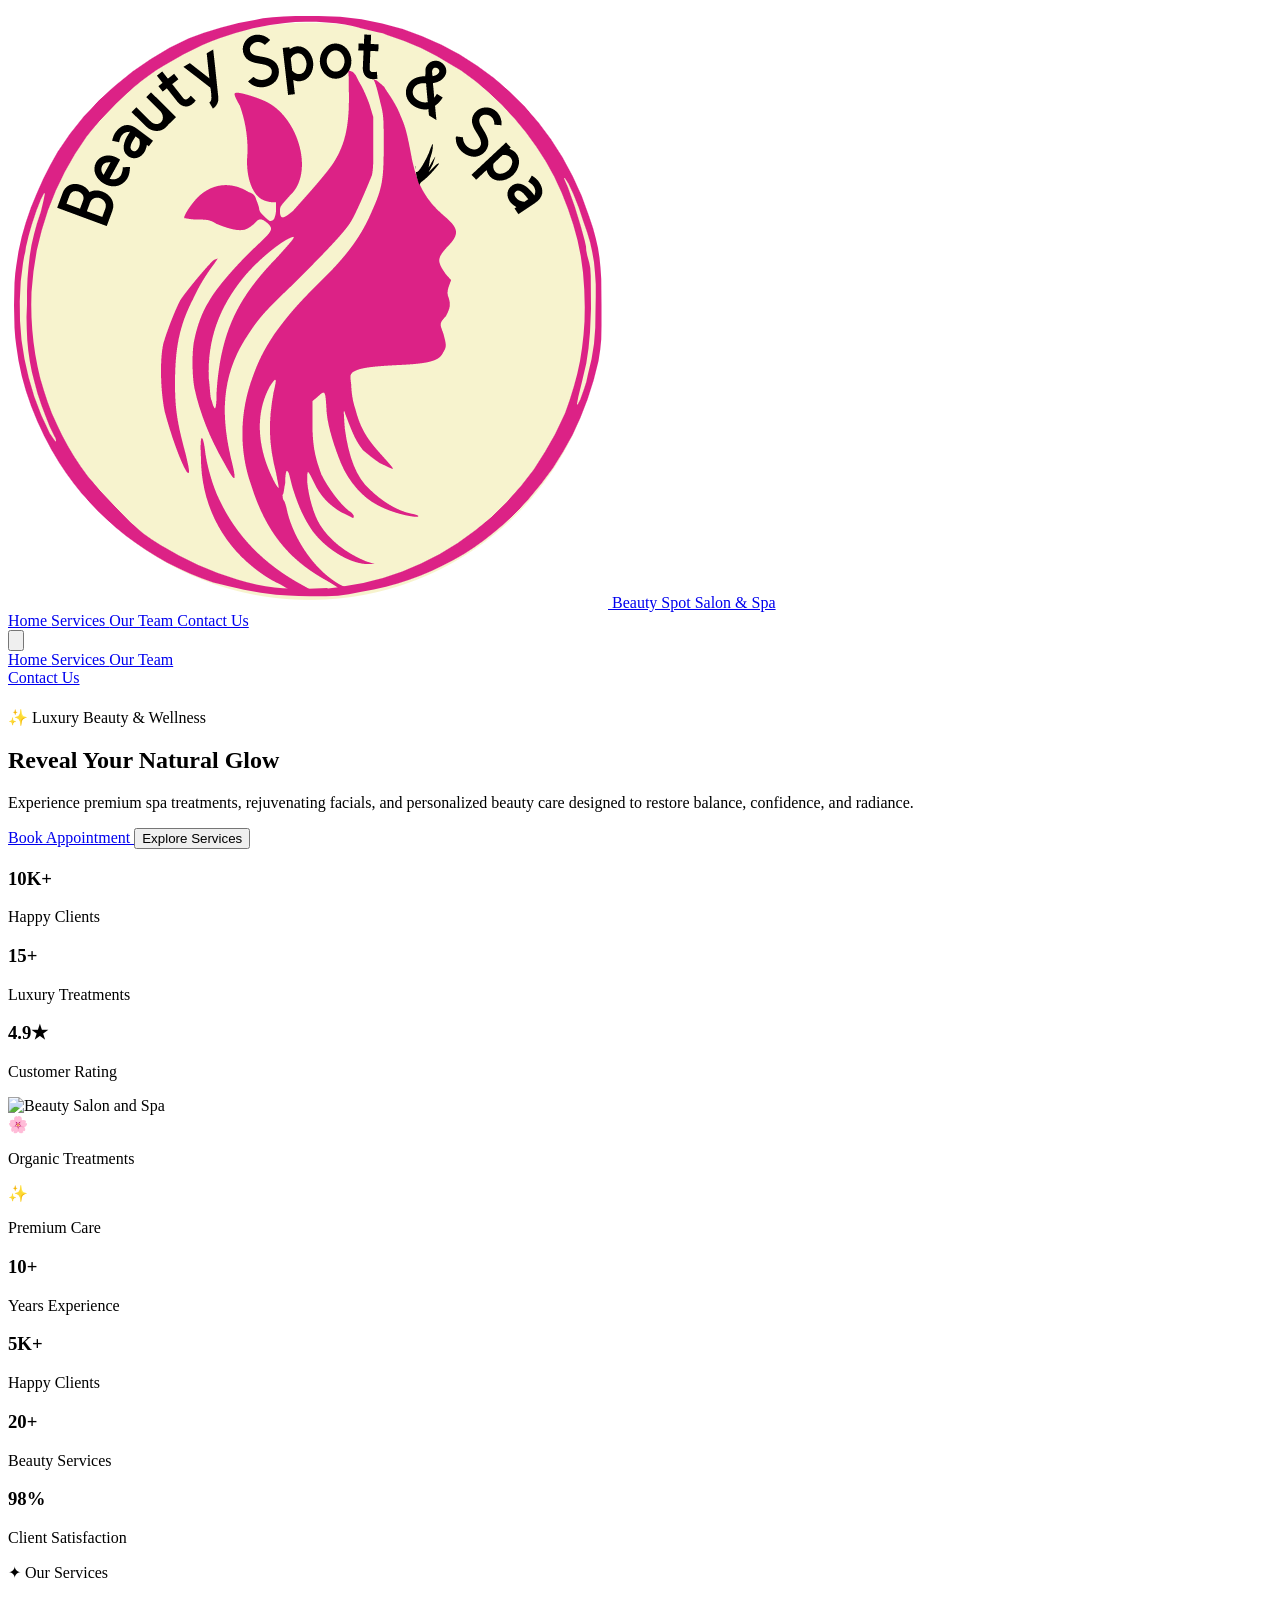
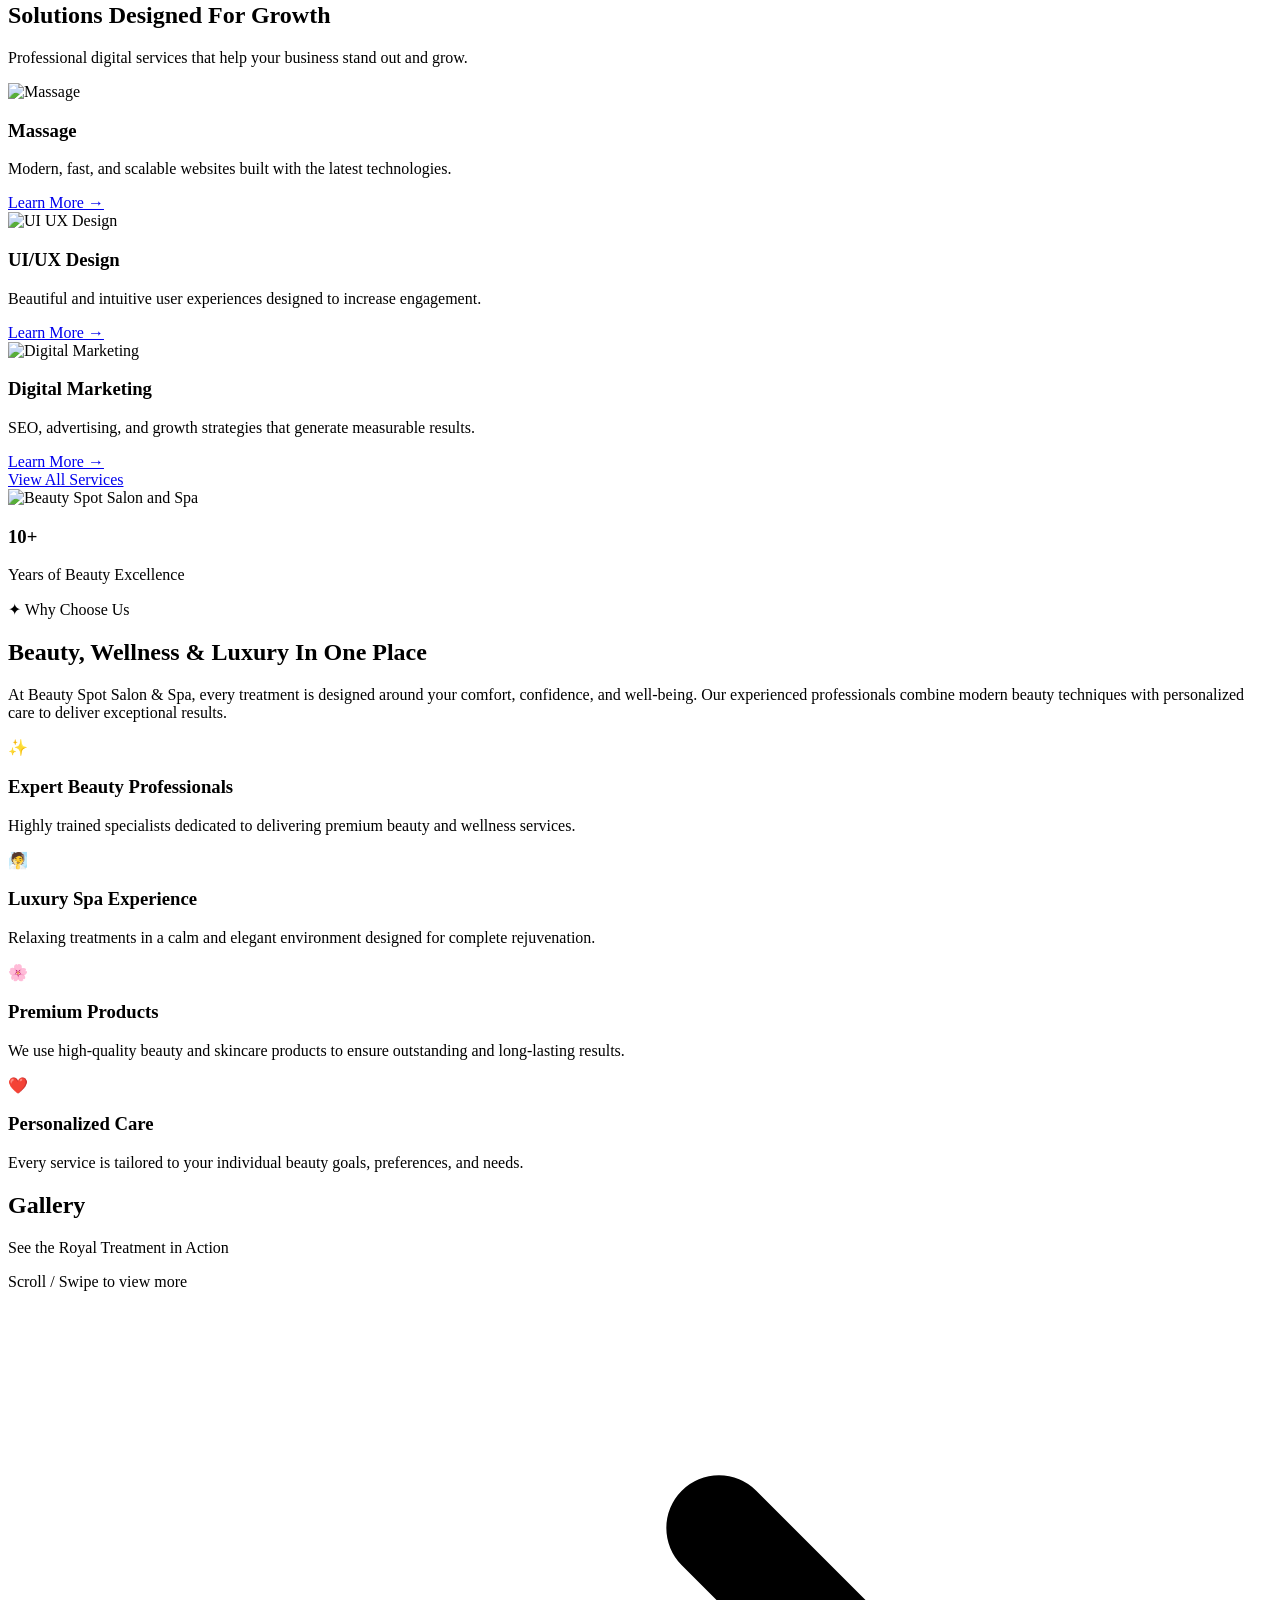
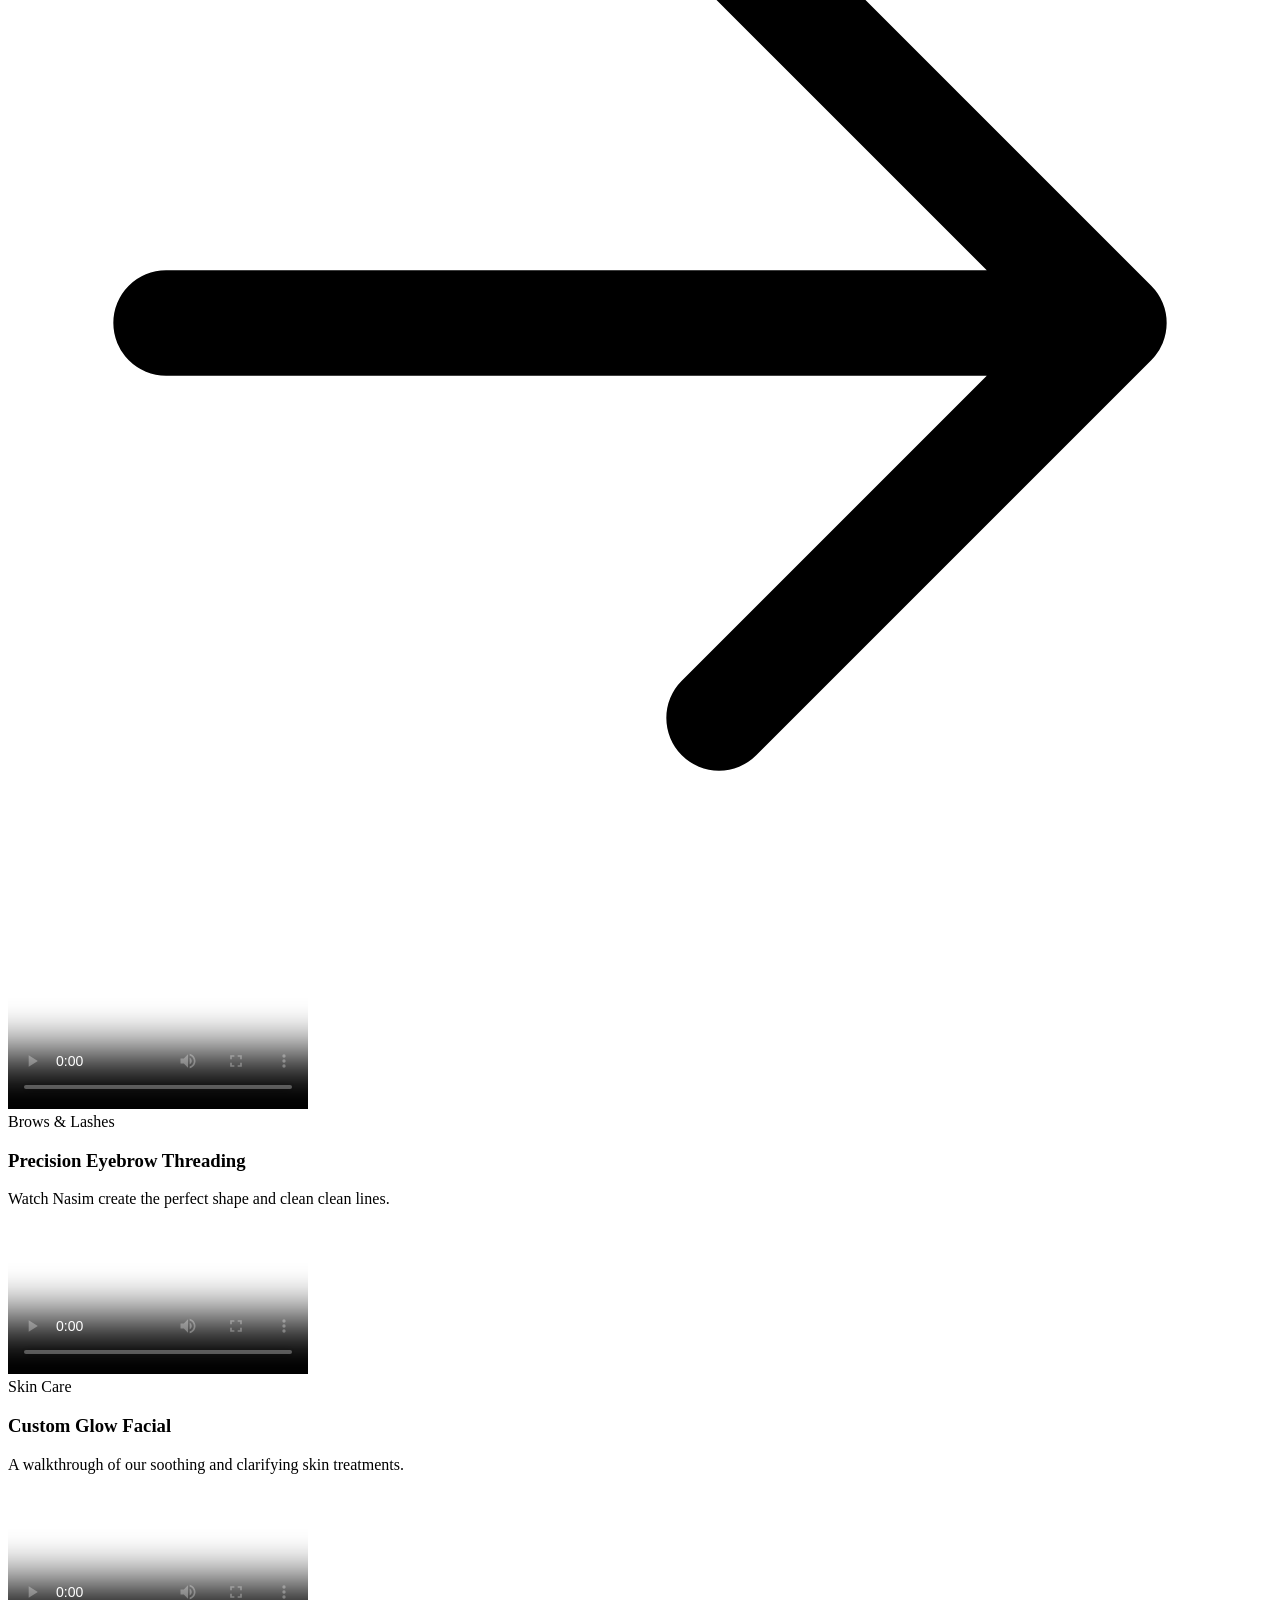
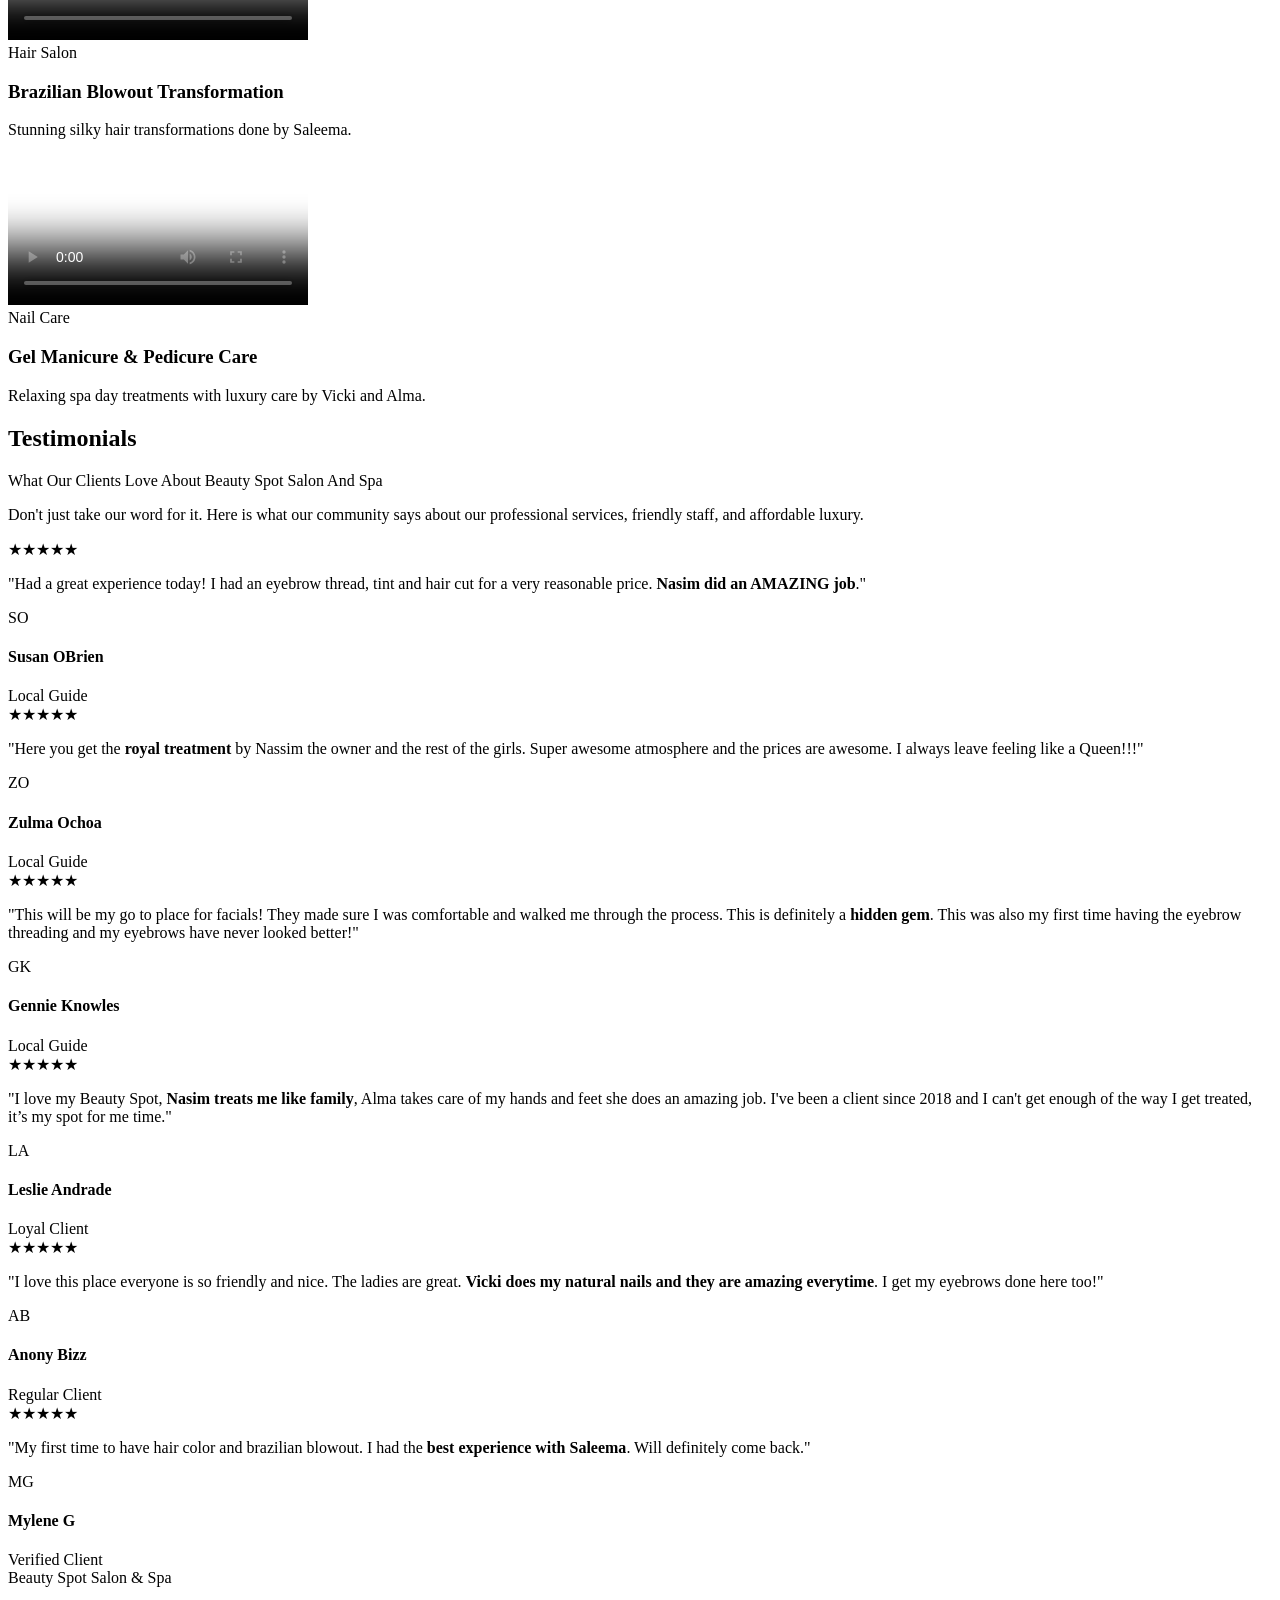
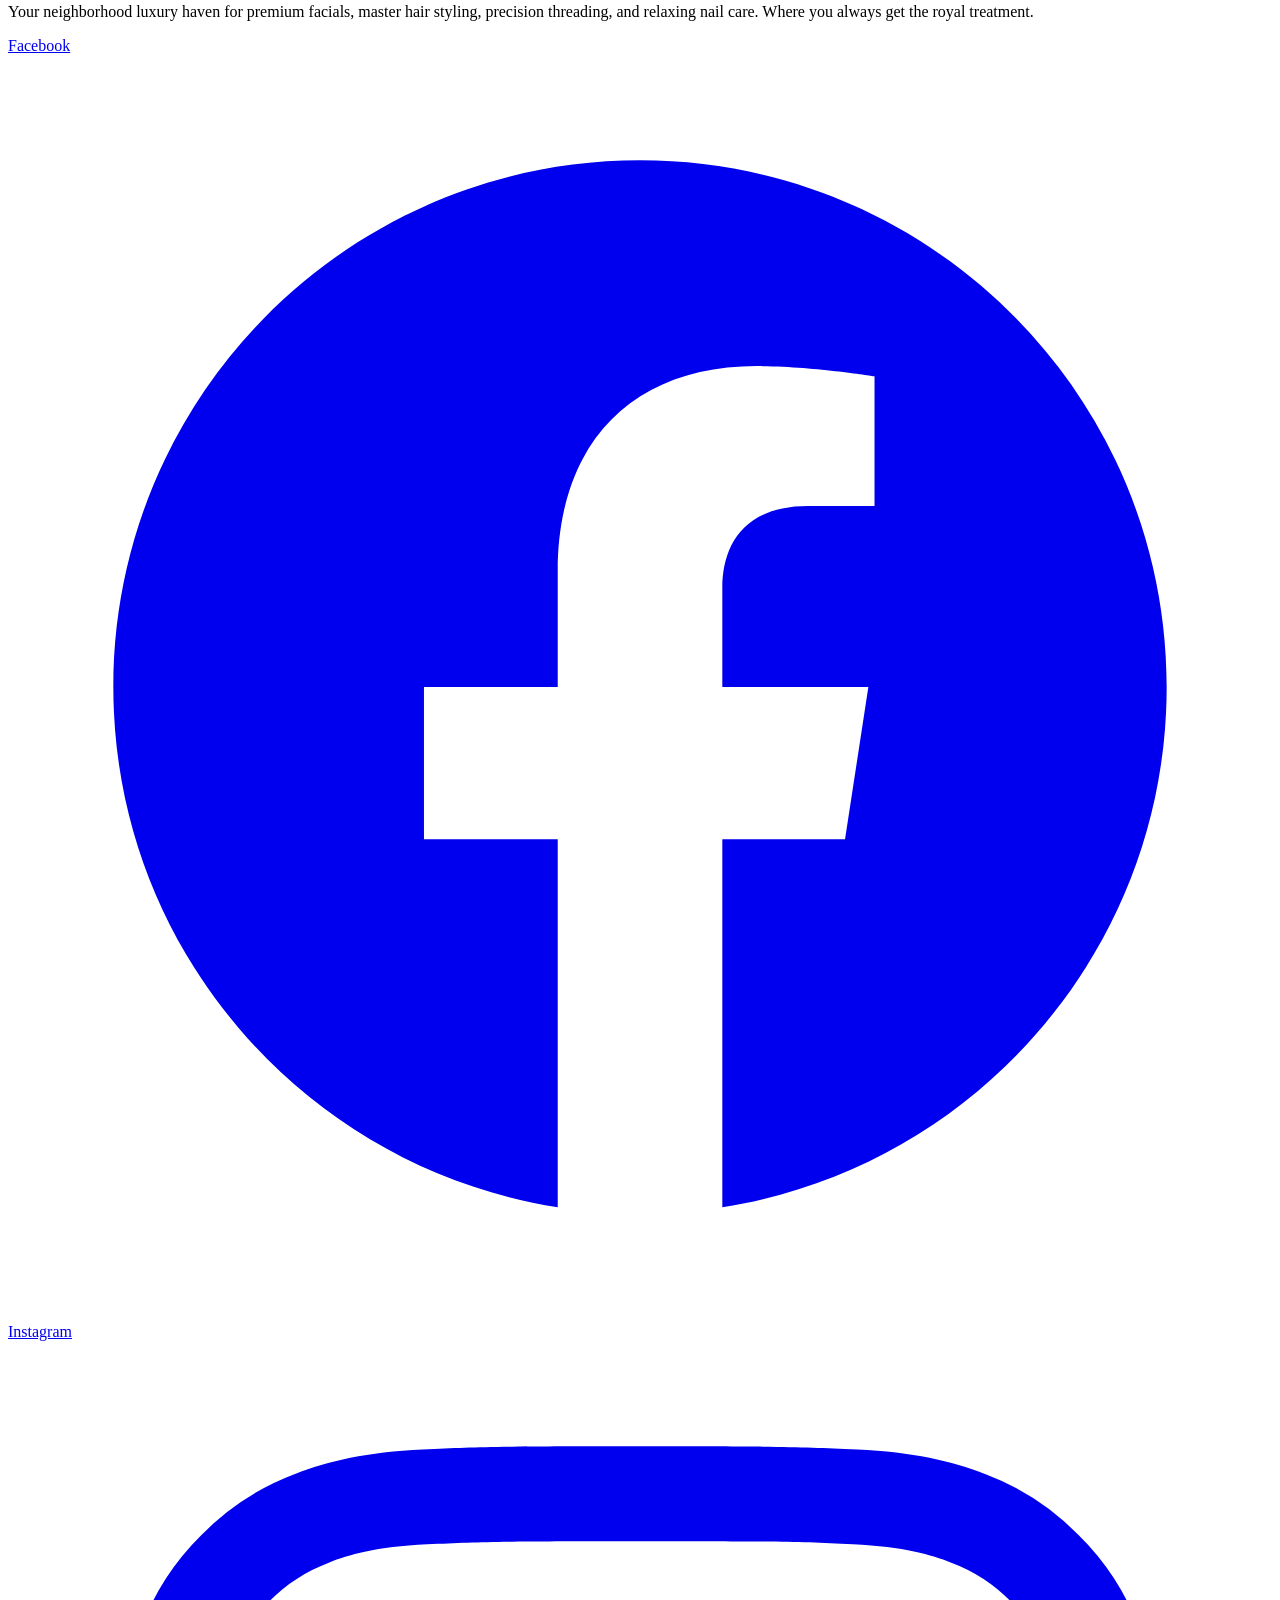
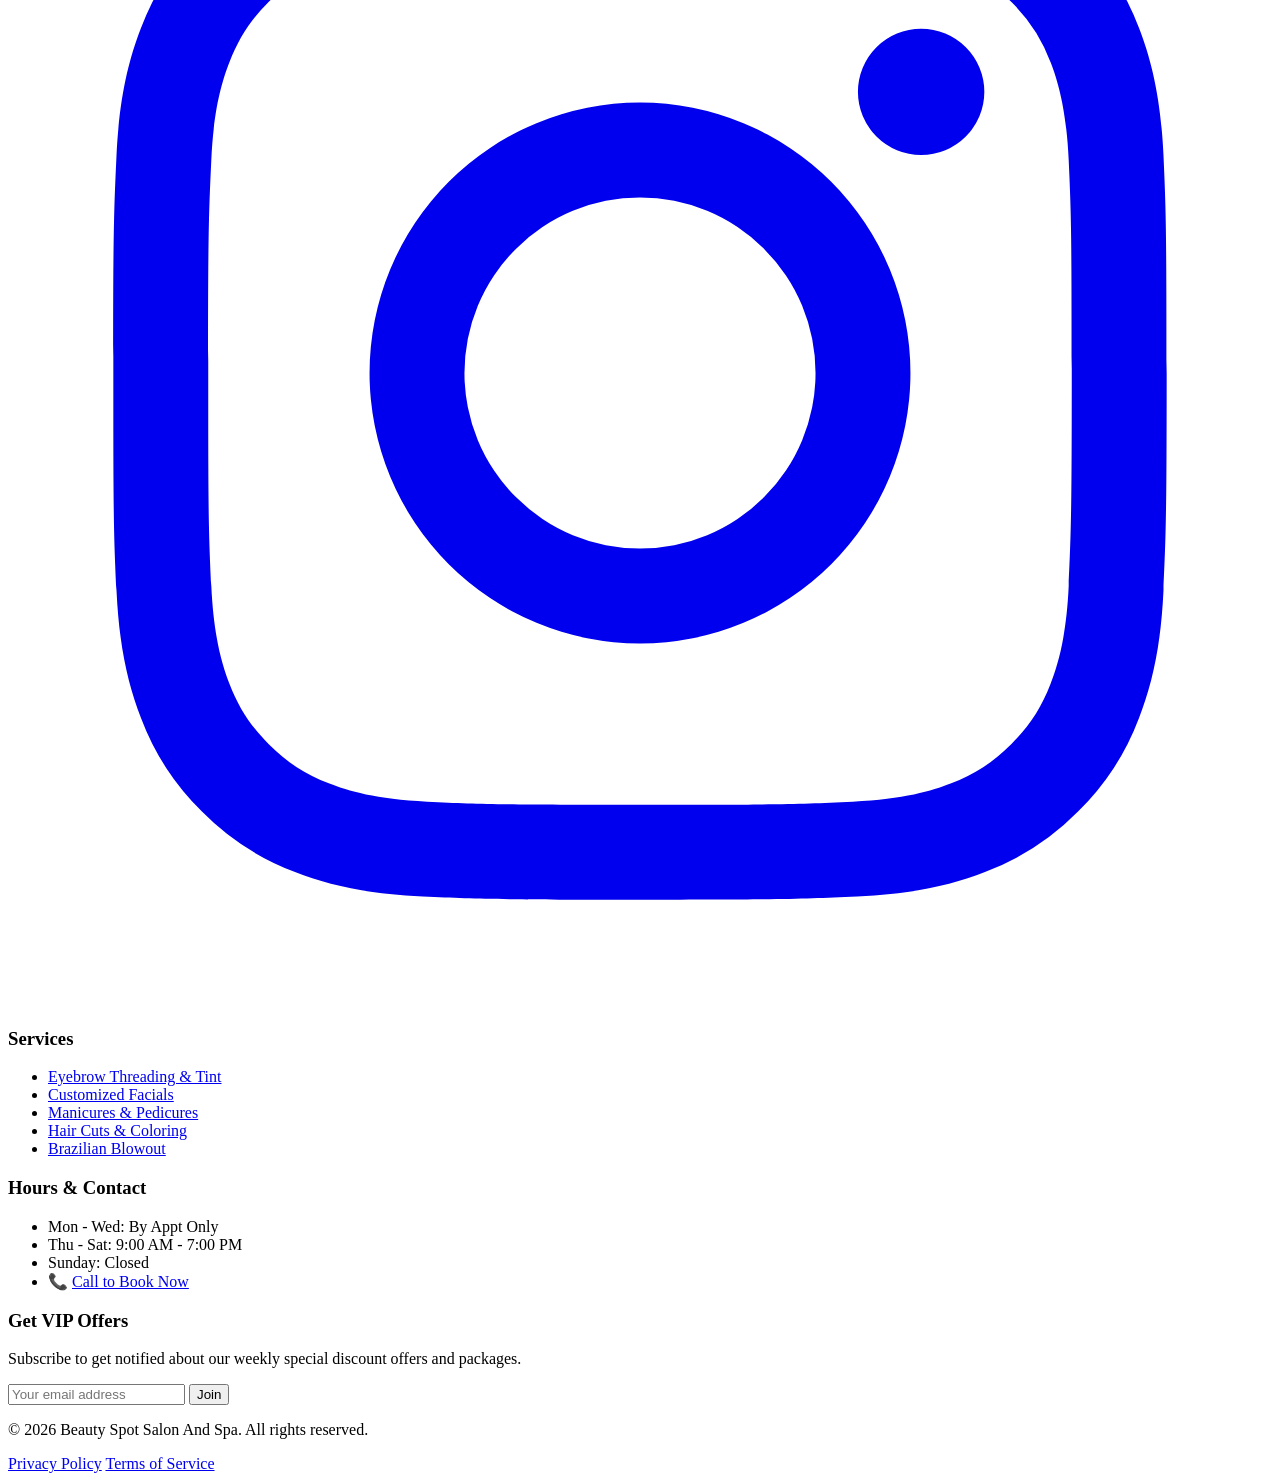
==== index.html @ 1713788b "Adnimations Added" ====
<!doctype html>
<html>

<head>
    <meta charset="UTF-8" />
    <meta name="viewport" content="width=device-width, initial-scale=1.0" />
    <script src="https://cdn.jsdelivr.net/npm/@tailwindcss/browser@4"></script>
    <link rel="stylesheet" href="css/style.css">
    <title>Beauty Spot Salon & Spa</title>
    <link rel="shortcut icon" href="media/beauty spot logo.png" type="image/x-icon">
</head>

<body class="bg-gradient-to-br from-pink-50 via-rose-50 to-amber-50 overflow-x-hidden">
      <!-- Full-Page Preloader Overlay Container -->
<div id="salon-preloader" class="fixed inset-0 z-[9999] bg-[#faf8f5] flex flex-col items-center justify-center transition-all duration-1000 ease-in-out">
  
  <!-- Content Wrapper -->
  <div class="text-center relative flex flex-col items-center max-w-sm px-6">
    
    <!-- Premium Animated Icon / Logo Placeholder -->
    <div class="relative w-24 h-24 mb-8 flex items-center justify-center">
      <!-- Outer Elegant Halo Ring -->
      <div class="absolute inset-0 rounded-full border border-pink-200/60 animate-[spin_6s_linear_infinite]"></div>
      
      <!-- Middle Pulsing Aura -->
      <div class="absolute w-20 h-20 rounded-full border border-amber-700/20 animate-[ping_2s_cubic-bezier(0.16,1,0.3,1)_infinite]"></div>
      
      <!-- Core Icon Symbol (Pure CSS Fluid Petal/Drop Shape) -->
      <div class="w-10 h-10 bg-gradient-to-tr from-pink-600 to-amber-600/80 rounded-full rounded-tr-none rotate-45 animate-[pulse_2.5s_ease-in-out_infinite] shadow-md shadow-pink-100"></div>
    </div>

    <!-- Luxury Typography with Staggered Character Fade-In Effect -->
    <h1 class="font-serif font-light text-2xl tracking-[0.25em] text-neutral-800 uppercase mb-2 animate-[pulse_2s_ease-in-out_infinite]">
      Beauty Spot
    </h1>
    <span class="text-[10px] font-sans font-semibold text-amber-800 tracking-[0.4em] uppercase block mb-6">
      Salon And Spa
    </span>

    <!-- Ultra-Sleek Minimal Progress Bar -->
    <div class="w-32 h-[1px] bg-neutral-200 rounded-full overflow-hidden relative">
      <div class="absolute top-0 bottom-0 left-0 bg-gradient-to-r from-pink-500 to-amber-600 w-full animate-[loaderLine_2s_ease-in-out_infinite] origin-left"></div>
    </div>
    
    <!-- Soft Ambient Subtitle -->
    <p class="text-[11px] font-light italic text-neutral-400 tracking-wide mt-3 animate-pulse">
      Preparing your royal treatment...
    </p>
  </div>
</div>

<!-- Custom Keyframe Injector -->
<style>
  @keyframes loaderLine {
    0% {
      transform: scaleX(0) translateX(0);
    }
    40% {
      transform: scaleX(0.4) translateX(50%);
    }
    80% {
      transform: scaleX(0) translateX(250%);
    }
    100% {
      transform: scaleX(0) translateX(250%);
    }
  }
</style>
    <!-- ==================== Navbar ==================== -->
    <nav class="fixed top-0 left-0 w-full z-50">
        <div class="max-w-7xl mx-auto px-6 lg:px-8">
            <div
                class="mt-4 flex items-center justify-between rounded-full border border-white/30 bg-white/70 backdrop-blur-xl px-6 py-4 shadow-lg">

                <!-- Logo -->
                <a href="index.html" class="flex items-center gap-3">
                    <img src="media/beauty spot logo.png" alt="Spa Logo" class="w-auto h-14 object-contain" />

                    <span class=" text-xl font-semibold text-pink-700">
                        Beauty Spot Salon & Spa
                    </span>
                </a>

                <!-- Desktop Menu -->
                <div class="hidden md:flex items-center gap-8">

                    <a href="index.html" class="text-gray-700 font-medium hover:text-pink-600 transition">
                        Home
                    </a>

                    <a href="services.html" class="text-gray-700 font-medium hover:text-pink-600 transition">
                        Services
                    </a>
                    <a href="team.html" class="text-gray-700 font-medium hover:text-pink-600 transition">
                        Our Team
                    </a>


                    <a href="mailto:bsssalon23@gmail.com"
                        class="rounded-full bg-gradient-to-r from-pink-500 to-rose-400 px-6 py-3 text-white font-medium shadow-lg shadow-pink-200 transition hover:scale-105">
                        Contact Us
                    </a>

                </div>

                <!-- Mobile Toggle -->
                <button id="menu-btn" class="cursor-pointer md:hidden text-pink-600">
                    <svg xmlns="http://www.w3.org/2000/svg" class="h-7 w-7" fill="none" viewBox="0 0 24 24"
                        stroke="currentColor">
                        <path stroke-linecap="round" stroke-linejoin="round" stroke-width="2"
                            d="M4 6h16M4 12h16M4 18h16" />
                    </svg>
                </button>

            </div>

            <!-- Mobile Menu -->
            <div id="mobile-menu"
                class="hidden mt-3 rounded-3xl border border-white/30 bg-white/80 backdrop-blur-xl shadow-xl overflow-hidden md:hidden">

                <a href="index.html" class="block px-6 py-4 text-gray-700 hover:bg-pink-50">
                    Home
                </a>

                <a href="services.html" class="block px-6 py-4 text-gray-700 hover:bg-pink-50">
                    Services
                </a>
                <a href="team.html" class="block px-6 py-4 text-gray-700 hover:bg-pink-50">
                    Our Team
                </a>

                <div class="p-4">
                    <a href="mailto:bsssalon23@gmail.com"
                        class="block w-full text-center rounded-full bg-gradient-to-r from-pink-500 to-rose-400 py-3 text-white font-medium">
                        Contact Us
                    </a>
                </div>

            </div>

        </div>
    </nav>


    <div class="h-20 md:h-15 w-full overflow-hidden l">
        <h1></h1>
    </div>



    <!-- ==================== Hero Header ==================== -->
    <section
        class="scroll-reveal bg-gradient-to-br from-pink-50 via-rose-50 to-amber-50 min-h-screen carousel">

        <!-- Decorative Blobs -->
        <div class="absolute -top-40 -left-40 w-[500px] h-[500px] bg-pink-200/40 rounded-full blur-3xl animate-float">
        </div>

        <div
            class="absolute top-20 right-0 w-[400px] h-[400px] bg-yellow-200/40 rounded-full blur-3xl animate-float-delayed">
        </div>

        <div class="absolute bottom-0 left-1/2 w-[300px] h-[300px] bg-rose-200/40 rounded-full blur-3xl animate-float">
        </div>

        <div class="max-w-7xl mx-auto px-6">

            <div class="grid lg:grid-cols-2 min-h-screen items-center gap-16">

                <!-- Content -->
                <div class="relative z-10">

                    <span
                        class="inline-flex items-center px-5 py-2 rounded-full bg-white/70 backdrop-blur-md shadow-lg text-pink-600 font-medium tabletViewHide">
                        ✨ Luxury Beauty & Wellness
                    </span>

                    <h1 class="mt-8 text-5xl md:text-7xl font-serif font-semibold text-gray-800 leading-tight">
                        Reveal Your
                        <span class="block bg-gradient-to-r from-pink-500 to-amber-400 bg-clip-text text-transparent">
                            Natural Glow
                        </span>
                    </h1>

                    <p class="mt-6 text-lg text-gray-600 max-w-xl leading-relaxed">
                        Experience premium spa treatments, rejuvenating facials,
                        and personalized beauty care designed to restore balance,
                        confidence, and radiance.
                    </p>

                    <div class="mt-10 flex flex-wrap gap-4">

                        <a href="https://book.squareup.com/appointments/xancmy6iq23726/location/3J2TM0BW68773/services?rwg_token=AFd1xnHCY7Jb0t101fpadL3N3nSK1MHhAh38fLTrvk3ic2-xEOVtUNRJzjM_J1uFhnYfIpErEQzPEy23OeQTiszQjSymLBq5Bg%3D%3D"
                            target="_blank"
                            class="rounded-full bg-gradient-to-r from-pink-500 to-rose-400 px-8 py-4 text-white font-medium shadow-xl cursor-pointer hover:scale-105 transition">
                            Book Appointment
                        </a>

                        <button
                            class="rounded-full border border-pink-200 bg-white/70 backdrop-blur-md px-8 py-4 text-gray-700 cursor-pointer hover:bg-white transition hover:scale-105">
                            Explore Services
                        </button>

                    </div>

                    <!-- Stats -->
                    <div class="mt-14 flex gap-10">

                        <div>
                            <h3 class="text-3xl font-semibold text-gray-800">
                                10K+
                            </h3>
                            <p class="text-gray-500">
                                Happy Clients
                            </p>
                        </div>

                        <div>
                            <h3 class="text-3xl font-semibold text-gray-800">
                                15+
                            </h3>
                            <p class="text-gray-500">
                                Luxury Treatments
                            </p>
                        </div>

                        <div>
                            <h3 class="text-3xl font-semibold text-gray-800">
                                4.9★
                            </h3>
                            <p class="text-gray-500">
                                Customer Rating
                            </p>
                        </div>

                    </div>

                </div>

                <!-- Right Side -->
                <div class="relative">

                    <!-- Main Image -->
                    <div class="relative overflow-hidden rounded-[40px] shadow-[0_30px_80px_rgba(236,72,153,.25)]">
                        <img src="https://lh3.googleusercontent.com/gpms-cs-s/ABJJf50PAzZT96zjAuZ6z6qZGK1iCJynTRz87PplJX9LClHf2UmHfxCGVQw-t5ssMSRsWpzG8Qg3pxTA3HdKknB1BkRq4gAqH734sWjfnugxyzb83MFKfec6o9I8UYTqbQ-9xtElba2usw=s1024-v1"
                            alt="Beauty Salon and Spa"
                            class="w-full h-[700px] object-cover hover:scale-105 transition duration-1000" />
                    </div>

                    <!-- Floating Card -->
                    <div
                        class="absolute -left-0 top-16 bg-white/70 backdrop-blur-xl rounded-3xl p-2 shadow-2xl animate-float floatingText">
                        <div class="text-pink-500 flex justify-center text-3xl">
                            🌸
                        </div>

                        <p class="mt-2 text-gray-700 font-medium">
                            Organic Treatments
                        </p>
                    </div>

                    <!-- Floating Card -->
                    <div
                        class="absolute -right-0 bottom-20 bg-white/70 backdrop-blur-xl rounded-3xl floatingText shadow-2xl animate-float-delayed p-2">
                        <div class="text-yellow-500 flex justify-center text-3xl">
                            ✨
                        </div>

                        <p class="mt-2 text-gray-700 font-medium">
                            Premium Care
                        </p>
                    </div>

                </div>

            </div>

        </div>
    </section>

    <!-- ==================== Statistics ==================== -->
    <div class="scroll-reveal overflow-hidden mt-20 max-w-full grid grid-cols-2 gap-6 bg-white p-8 md:grid-cols-4">

        <div class="text-center">
            <h3 class="text-4xl font-bold text-pink-600">10+</h3>
            <p class="mt-2 text-gray-600">Years Experience</p>
        </div>

        <div class="text-center">
            <h3 class="text-4xl font-bold text-pink-600">5K+</h3>
            <p class="mt-2 text-gray-600">Happy Clients</p>
        </div>

        <div class="text-center">
            <h3 class="text-4xl font-bold text-pink-600">20+</h3>
            <p class="mt-2 text-gray-600">Beauty Services</p>
        </div>

        <div class="text-center">
            <h3 class="text-4xl font-bold text-pink-600">98%</h3>
            <p class="mt-2 text-gray-600">Client Satisfaction</p>
        </div>

    </div>


    <!-- ==================== Our Services ==================== -->

    <section id="services" class="scroll-reveal relative overflow-hidden pt-16 sm:pt-20 lg:pt-28 pb-15 md:pb-10">
        <div class="mx-auto max-w-7xl px-4 sm:px-6 lg:px-8">

            <!-- Header -->
            <div class="mx-auto max-w-3xl text-center">
                <span
                    class="inline-flex rounded-full border border-pink-200 bg-white px-4 py-1 text-sm font-medium text-pink-700">
                    ✦ Our Services
                </span>

                <h2 class="mt-6 text-3xl font-bold text-gray-900 sm:text-4xl lg:text-5xl">
                    Solutions Designed For Growth
                </h2>

                <p class="mt-4 text-gray-600 sm:text-lg">
                    Professional digital services that help your business stand out and grow.
                </p>
            </div>

            <!-- Services Grid -->
            <div class="mt-14 grid gap-6 md:grid-cols-2 xl:grid-cols-3">

                <!-- Service Card -->
                <div
                    class="group overflow-hidden rounded-3xl border border-pink-100 bg-white shadow-sm transition-all duration-300 hover:-translate-y-2 hover:shadow-xl">

                    <!-- Image -->
                    <div class="overflow-hidden">
                        <img src="https://lh3.googleusercontent.com/gps-cs-s/APNQkAFfzrKqZuLyh_bYHStuJa-a1m72tZkBnSysidF0EiYLurGb5vTcSqN7Izo5cVVeiipNJXd5AZvMx520M_8Vt8-Wsl7gv44Z8vcu03iKzIwuA26lC52vpjj-WsD-njLfrUBVGs84=w397-h298-k-no"
                            alt="Massage"
                            class="h-56 w-full object-cover transition duration-700 group-hover:scale-110" />
                    </div>

                    <div class="p-6">
                        <h3 class="text-xl font-semibold text-gray-900">
                            Massage
                        </h3>

                        <p class="mt-3 text-gray-600">
                            Modern, fast, and scalable websites built with the latest technologies.
                        </p>

                        <a href="services.html"
                            class="mt-6 inline-flex items-center rounded-full bg-pink-600 px-5 py-2.5 text-sm font-medium text-white transition hover:bg-pink-700">
                            Learn More →
                        </a>
                    </div>
                </div>

                <!-- Service Card -->
                <div
                    class="group overflow-hidden rounded-3xl border border-pink-100 bg-white shadow-sm transition-all duration-300 hover:-translate-y-2 hover:shadow-xl">

                    <div class="overflow-hidden">
                        <img src="https://www.rushtonhall.com/content/uploads/resized/shutterstock_2345594117-199a04501e35ed732274e2d524f331d8.jpg"
                            alt="UI UX Design"
                            class="h-56 w-full object-cover transition duration-700 group-hover:scale-110" />
                    </div>

                    <div class="p-6">
                        <h3 class="text-xl font-semibold text-gray-900">
                            UI/UX Design
                        </h3>

                        <p class="mt-3 text-gray-600">
                            Beautiful and intuitive user experiences designed to increase engagement.
                        </p>

                        <a href="services.html"
                            class="mt-6 inline-flex items-center rounded-full bg-pink-600 px-5 py-2.5 text-sm font-medium text-white transition hover:bg-pink-700">
                            Learn More →
                        </a>
                    </div>
                </div>

                <!-- Service Card -->
                <div
                    class="group overflow-hidden rounded-3xl border border-pink-100 bg-white shadow-sm transition-all duration-300 hover:-translate-y-2 hover:shadow-xl">

                    <div class="overflow-hidden">
                        <img src="https://static.photodexia.com/largeweb/repository/u-enblog/bd75baef8bb4c01eeaaafc820df1bc8aphoto1616394584738fc6e612e71b9"
                            alt="Digital Marketing"
                            class="h-56 w-full object-cover transition duration-700 group-hover:scale-110" />
                    </div>

                    <div class="p-6">
                        <h3 class="text-xl font-semibold text-gray-900">
                            Digital Marketing
                        </h3>

                        <p class="mt-3 text-gray-600">
                            SEO, advertising, and growth strategies that generate measurable results.
                        </p>

                        <a href="services.html"
                            class="mt-6 inline-flex items-center rounded-full bg-pink-600 px-5 py-2.5 text-sm font-medium text-white transition hover:bg-pink-700">
                            Learn More →
                        </a>
                    </div>
                </div>

            </div>

            <!-- Bottom CTA -->
            <div class="mt-14 text-center">
                <a href="services.html"
                    class="inline-flex items-center rounded-full border border-pink-300 bg-white px-8 py-3 font-medium text-pink-700 transition hover:bg-pink-100">
                    View All Services
                </a>
            </div>

        </div>
    </section>



    <!-- ==================== Why Choose Us ==================== -->
    <section id="whyChooseUs" class="scroll-reveal pb-20 lg:py-18">
        <div class="mx-auto max-w-7xl px-4 sm:px-6 lg:px-8">

            <div class="grid items-center gap-14 lg:grid-cols-2">

                <!-- Image Side -->
                <div class="relative">

                    <!-- Main Image -->
                    <div class="overflow-hidden rounded-[32px] shadow-2xl">
                        <img src="https://5.imimg.com/data5/CB/DA/GLADMIN-22149033/beauty-care-service.jpg"
                            alt="Beauty Spot Salon and Spa" class="h-[500px] w-full object-cover" />
                    </div>

                    <!-- Floating Stat Card -->
                    <div class="absolute -bottom-6 -right-6 rounded-3xl border border-pink-100 bg-white p-6 shadow-xl">
                        <h3 class="text-3xl font-bold text-pink-600">
                            10+
                        </h3>

                        <p class="text-sm text-gray-600">
                            Years of Beauty Excellence
                        </p>
                    </div>

                </div>

                <!-- Content Side -->
                <div>

                    <span
                        class="inline-flex rounded-full border border-pink-200 bg-white px-4 py-1 text-sm font-medium text-pink-700">
                        ✦ Why Choose Us
                    </span>

                    <h2 class="mt-6 text-4xl font-bold tracking-tight text-gray-900 lg:text-5xl">
                        Beauty, Wellness &
                        Luxury In One Place
                    </h2>

                    <p class="mt-5 text-lg leading-8 text-gray-600">
                        At Beauty Spot Salon & Spa, every treatment is designed around your
                        comfort, confidence, and well-being. Our experienced professionals
                        combine modern beauty techniques with personalized care to deliver
                        exceptional results.
                    </p>

                    <!-- Features -->
                    <div class="mt-10 space-y-5">

                        <!-- Feature -->
                        <div class="flex gap-4 rounded-2xl bg-white p-5 shadow-sm transition hover:shadow-lg">
                            <div
                                class="flex h-12 w-12 shrink-0 items-center justify-center rounded-xl bg-pink-100 text-pink-600">
                                ✨
                            </div>

                            <div>
                                <h3 class="font-semibold text-gray-900">
                                    Expert Beauty Professionals
                                </h3>

                                <p class="mt-1 text-gray-600">
                                    Highly trained specialists dedicated to delivering premium
                                    beauty and wellness services.
                                </p>
                            </div>
                        </div>

                        <!-- Feature -->
                        <div class="flex gap-4 rounded-2xl bg-white p-5 shadow-sm transition hover:shadow-lg">
                            <div
                                class="flex h-12 w-12 shrink-0 items-center justify-center rounded-xl bg-pink-100 text-pink-600">
                                🧖
                            </div>

                            <div>
                                <h3 class="font-semibold text-gray-900">
                                    Luxury Spa Experience
                                </h3>

                                <p class="mt-1 text-gray-600">
                                    Relaxing treatments in a calm and elegant environment designed
                                    for complete rejuvenation.
                                </p>
                            </div>
                        </div>

                        <!-- Feature -->
                        <div class="flex gap-4 rounded-2xl bg-white p-5 shadow-sm transition hover:shadow-lg">
                            <div
                                class="flex h-12 w-12 shrink-0 items-center justify-center rounded-xl bg-pink-100 text-pink-600">
                                🌸
                            </div>

                            <div>
                                <h3 class="font-semibold text-gray-900">
                                    Premium Products
                                </h3>

                                <p class="mt-1 text-gray-600">
                                    We use high-quality beauty and skincare products to ensure
                                    outstanding and long-lasting results.
                                </p>
                            </div>
                        </div>

                        <!-- Feature -->
                        <div class="flex gap-4 rounded-2xl bg-white p-5 shadow-sm transition hover:shadow-lg">
                            <div
                                class="flex h-12 w-12 shrink-0 items-center justify-center rounded-xl bg-pink-100 text-pink-600">
                                ❤️
                            </div>

                            <div>
                                <h3 class="font-semibold text-gray-900">
                                    Personalized Care
                                </h3>

                                <p class="mt-1 text-gray-600">
                                    Every service is tailored to your individual beauty goals,
                                    preferences, and needs.
                                </p>
                            </div>
                        </div>

                    </div>

                </div>

            </div>


    </section>

    <!-- ==================== Videos Display ==================== -->
    <section class="scroll-reveal bg-neutral-50 py-16 px-4 sm:px-6 lg:px-8 font-sans">
        <div class="max-w-7xl mx-auto">

            <!-- Section Header -->
            <div class="flex items-end justify-between mb-8">
                <div>
                    <h2 class="text-base font-semibold text-pink-600 uppercase tracking-widest">Gallery</h2>
                    <p class="mt-1 text-3xl font-serif font-bold tracking-tight text-neutral-800 sm:text-4xl">
                        See the Royal Treatment in Action
                    </p>
                </div>
                <!-- Subtle Swipe Indicator for Desktop -->
                <span class="hidden sm:inline-flex items-center gap-2 text-xs text-neutral-400 font-medium">
                    Scroll / Swipe to view more
                    <svg class="h-4 w-4 animate-pulse" fill="none" viewBox="0 0 24 24" stroke-width="2"
                        stroke="currentColor">
                        <path stroke-linecap="round" stroke-linejoin="round" d="M13.5 4.5L21 12m0 0l-7.5 7.5M21 12H3" />
                    </svg>
                </span>
            </div>

            <!-- Horizontal Overflow Scroll Container -->
            <!-- 'snap-x' enables snapping blocks on mobile for a smooth native feel -->
            <div
                class="flex gap-6 overflow-x-auto pb-6 pt-2 snap-x snap-mandatory scrollbar-none [&::-webkit-scrollbar]:hidden [-ms-overflow-style:none] [scrollbar-width:none]">

                <!-- Video Card 1: Eyebrow Threading -->
                <div
                    class="w-[280px] sm:w-[340px] shrink-0 snap-start bg-white rounded-2xl overflow-hidden shadow-sm border border-neutral-200/60 group hover:shadow-md transition-all">
                    <div class="relative aspect-[9/16] bg-neutral-900">
                        <video controls preload="metadata" class="w-full h-full object-cover"
                            poster="videos/eyebrow-thumbnail.jpg">
                            <source src="videos/eyebrow-threading.mp4" type="video/mp4">
                            Your browser does not support the video tag.
                        </video>
                    </div>
                    <div class="p-4">
                        <span class="text-xs font-semibold text-pink-600 uppercase tracking-wider">Brows & Lashes</span>
                        <h3 class="text-base font-bold text-neutral-800 mt-0.5">Precision Eyebrow Threading</h3>
                        <p class="text-xs text-neutral-500 mt-1">Watch Nasim create the perfect shape and clean clean
                            lines.</p>
                    </div>
                </div>

                <!-- Video Card 2: Luxury Facial -->
                <div
                    class="w-[280px] sm:w-[340px] shrink-0 snap-start bg-white rounded-2xl overflow-hidden shadow-sm border border-neutral-200/60 group hover:shadow-md transition-all">
                    <div class="relative aspect-[9/16] bg-neutral-900">
                        <video controls preload="metadata" class="w-full h-full object-cover"
                            poster="videos/facial-thumbnail.jpg">
                            <source src="videos/luxury-facial.mp4" type="video/mp4">
                            Your browser does not support the video tag.
                        </video>
                    </div>
                    <div class="p-4">
                        <span class="text-xs font-semibold text-pink-600 uppercase tracking-wider">Skin Care</span>
                        <h3 class="text-base font-bold text-neutral-800 mt-0.5">Custom Glow Facial</h3>
                        <p class="text-xs text-neutral-500 mt-1">A walkthrough of our soothing and clarifying skin
                            treatments.</p>
                    </div>
                </div>

                <!-- Video Card 3: Brazilian Blowout -->
                <div
                    class="w-[280px] sm:w-[340px] shrink-0 snap-start bg-white rounded-2xl overflow-hidden shadow-sm border border-neutral-200/60 group hover:shadow-md transition-all">
                    <div class="relative aspect-[9/16] bg-neutral-900">
                        <video controls preload="metadata" class="w-full h-full object-cover"
                            poster="videos/hair-thumbnail.jpg">
                            <source src="videos/brazilian-blowout.mp4" type="video/mp4">
                            Your browser does not support the video tag.
                        </video>
                    </div>
                    <div class="p-4">
                        <span class="text-xs font-semibold text-pink-600 uppercase tracking-wider">Hair Salon</span>
                        <h3 class="text-base font-bold text-neutral-800 mt-0.5">Brazilian Blowout Transformation</h3>
                        <p class="text-xs text-neutral-500 mt-1">Stunning silky hair transformations done by Saleema.
                        </p>
                    </div>
                </div>

                <!-- Video Card 4: Nail Art / Pedicure -->
                <div
                    class="w-[280px] sm:w-[340px] shrink-0 snap-start bg-white rounded-2xl overflow-hidden shadow-sm border border-neutral-200/60 group hover:shadow-md transition-all">
                    <div class="relative aspect-[9/16] bg-neutral-900">
                        <video controls preload="metadata" class="w-full h-full object-cover"
                            poster="videos/nails-thumbnail.jpg">
                            <source src="videos/gel-pedicure.mp4" type="video/mp4">
                            Your browser does not support the video tag.
                        </video>
                    </div>
                    <div class="p-4">
                        <span class="text-xs font-semibold text-pink-600 uppercase tracking-wider">Nail Care</span>
                        <h3 class="text-base font-bold text-neutral-800 mt-0.5">Gel Manicure & Pedicure Care</h3>
                        <p class="text-xs text-neutral-500 mt-1">Relaxing spa day treatments with luxury care by Vicki
                            and Alma.</p>
                    </div>
                </div>

            </div>
        </div>
    </section>

    <!-- ==================== Testimonial ==================== -->
    <section class="scroll-reveal bg-amber-50/40 py-16 px-4 sm:px-6 lg:px-8 font-sans">
        <div class="max-w-7xl mx-auto">

            <!-- Section Header -->
            <div class="text-center max-w-3xl mx-auto mb-16">
                <h2 class="text-base font-semibold text-pink-600 uppercase tracking-widest">Testimonials</h2>
                <p class="mt-2 text-4xl font-serif font-bold tracking-tight text-neutral-800 sm:text-5xl">
                    What Our Clients Love About Beauty Spot Salon And Spa
                </p>
                <p class="mt-4 text-lg text-neutral-600">
                    Don't just take our word for it. Here is what our community says about our professional services,
                    friendly staff, and affordable luxury.
                </p>
            </div>

            <!-- Testimonials Grid -->
            <div class="columns-1 sm:columns-2 lg:columns-3 gap-6 [column-fill:_balance] box-border">

                <!-- Testimonial 1: Susan OBrien -->
                <div
                    class="break-inside-avoid mb-6 bg-white p-6 rounded-2xl shadow-sm border border-neutral-100 flex flex-col justify-between transition-all hover:shadow-md">
                    <div>
                        <div class="flex items-center gap-1 text-amber-400 mb-3">
                            <!-- 5 Stars -->
                            <span class="text-lg">★★★★★</span>
                        </div>
                        <p class="text-neutral-700 italic leading-relaxed">
                            "Had a great experience today! I had an eyebrow thread, tint and hair cut for a very
                            reasonable price. <strong>Nasim did an AMAZING job</strong>."
                        </p>
                    </div>
                    <div class="mt-6 flex items-center gap-3 pt-4 border-t border-neutral-50">
                        <div
                            class="h-10 w-10 rounded-full bg-pink-100 text-pink-700 flex items-center justify-center font-bold text-sm">
                            SO</div>
                        <div>
                            <h4 class="text-sm font-semibold text-neutral-800">Susan OBrien</h4>
                            <span class="text-xs text-neutral-400">Local Guide</span>
                        </div>
                    </div>
                </div>

                <!-- Testimonial 2: Zulma Ochoa -->
                <div
                    class="break-inside-avoid mb-6 bg-white p-6 rounded-2xl shadow-sm border border-neutral-100 flex flex-col justify-between transition-all hover:shadow-md">
                    <div>
                        <div class="flex items-center gap-1 text-amber-400 mb-3">
                            <span class="text-lg">★★★★★</span>
                        </div>
                        <p class="text-neutral-700 italic leading-relaxed">
                            "Here you get the <strong>royal treatment</strong> by Nassim the owner and the rest of the
                            girls. Super awesome atmosphere and the prices are awesome. I always leave feeling like a
                            Queen!!!"
                        </p>
                    </div>
                    <div class="mt-6 flex items-center gap-3 pt-4 border-t border-neutral-50">
                        <div
                            class="h-10 w-10 rounded-full bg-pink-100 text-pink-700 flex items-center justify-center font-bold text-sm">
                            ZO</div>
                        <div>
                            <h4 class="text-sm font-semibold text-neutral-800">Zulma Ochoa</h4>
                            <span class="text-xs text-neutral-400">Local Guide</span>
                        </div>
                    </div>
                </div>

                <!-- Testimonial 3: Gennie Knowles -->
                <div
                    class="break-inside-avoid mb-6 bg-white p-6 rounded-2xl shadow-sm border border-neutral-100 flex flex-col justify-between transition-all hover:shadow-md">
                    <div>
                        <div class="flex items-center gap-1 text-amber-400 mb-3">
                            <span class="text-lg">★★★★★</span>
                        </div>
                        <p class="text-neutral-700 italic leading-relaxed">
                            "This will be my go to place for facials! They made sure I was comfortable and walked me
                            through the process. This is definitely a <strong>hidden gem</strong>. This was also my
                            first time having the eyebrow threading and my eyebrows have never looked better!"
                        </p>
                    </div>
                    <div class="mt-6 flex items-center gap-3 pt-4 border-t border-neutral-50">
                        <div
                            class="h-10 w-10 rounded-full bg-pink-100 text-pink-700 flex items-center justify-center font-bold text-sm">
                            GK</div>
                        <div>
                            <h4 class="text-sm font-semibold text-neutral-800">Gennie Knowles</h4>
                            <span class="text-xs text-neutral-400">Local Guide</span>
                        </div>
                    </div>
                </div>

                <!-- Testimonial 4: Leslie Andrade -->
                <div
                    class="break-inside-avoid mb-6 bg-white p-6 rounded-2xl shadow-sm border border-neutral-100 flex flex-col justify-between transition-all hover:shadow-md">
                    <div>
                        <div class="flex items-center gap-1 text-amber-400 mb-3">
                            <span class="text-lg">★★★★★</span>
                        </div>
                        <p class="text-neutral-700 italic leading-relaxed">
                            "I love my Beauty Spot, <strong>Nasim treats me like family</strong>, Alma takes care of my
                            hands and feet she does an amazing job. I've been a client since 2018 and I can't get enough
                            of the way I get treated, it’s my spot for me time."
                        </p>
                    </div>
                    <div class="mt-6 flex items-center gap-3 pt-4 border-t border-neutral-50">
                        <div
                            class="h-10 w-10 rounded-full bg-pink-100 text-pink-700 flex items-center justify-center font-bold text-sm">
                            LA</div>
                        <div>
                            <h4 class="text-sm font-semibold text-neutral-800">Leslie Andrade</h4>
                            <span class="text-xs text-neutral-400">Loyal Client</span>
                        </div>
                    </div>
                </div>

                <!-- Testimonial 5: Anony Bizz -->
                <div
                    class="break-inside-avoid mb-6 bg-white p-6 rounded-2xl shadow-sm border border-neutral-100 flex flex-col justify-between transition-all hover:shadow-md">
                    <div>
                        <div class="flex items-center gap-1 text-amber-400 mb-3">
                            <span class="text-lg">★★★★★</span>
                        </div>
                        <p class="text-neutral-700 italic leading-relaxed">
                            "I love this place everyone is so friendly and nice. The ladies are great. <strong>Vicki
                                does my natural nails and they are amazing everytime</strong>. I get my eyebrows done
                            here too!"
                        </p>
                    </div>
                    <div class="mt-6 flex items-center gap-3 pt-4 border-t border-neutral-50">
                        <div
                            class="h-10 w-10 rounded-full bg-pink-100 text-pink-700 flex items-center justify-center font-bold text-sm">
                            AB</div>
                        <div>
                            <h4 class="text-sm font-semibold text-neutral-800">Anony Bizz</h4>
                            <span class="text-xs text-neutral-400">Regular Client</span>
                        </div>
                    </div>
                </div>

                <!-- Testimonial 6: Mylene G -->
                <div
                    class="break-inside-avoid mb-6 bg-white p-6 rounded-2xl shadow-sm border border-neutral-100 flex flex-col justify-between transition-all hover:shadow-md">
                    <div>
                        <div class="flex items-center gap-1 text-amber-400 mb-3">
                            <span class="text-lg">★★★★★</span>
                        </div>
                        <p class="text-neutral-700 italic leading-relaxed">
                            "My first time to have hair color and brazilian blowout. I had the <strong>best experience
                                with Saleema</strong>. Will definitely come back."
                        </p>
                    </div>
                    <div class="mt-6 flex items-center gap-3 pt-4 border-t border-neutral-50">
                        <div
                            class="h-10 w-10 rounded-full bg-pink-100 text-pink-700 flex items-center justify-center font-bold text-sm">
                            MG</div>
                        <div>
                            <h4 class="text-sm font-semibold text-neutral-800">Mylene G</h4>
                            <span class="text-xs text-neutral-400">Verified Client</span>
                        </div>
                    </div>
                </div>

            </div>
        </div>
    </section>



    <!-- ==================== Footer ==================== -->
    <footer class="bg-neutral-950 text-neutral-400 font-sans border-t border-neutral-900">
        <div class="max-w-7xl mx-auto px-4 py-12 sm:px-6 lg:px-8 lg:py-16">

            <!-- Main Footer Grid -->
            <div
                class="grid grid-cols-1 md:grid-cols-2 lg:grid-cols-4 gap-8 xl:gap-12 pb-12 border-b border-neutral-800">

                <!-- Column 1: Brand & About -->
                <div class="flex flex-col gap-4">
                    <span class="text-xl font-serif font-semibold tracking-wide text-white">
                        Beauty Spot <span class="text-pink-500">Salon & Spa</span>
                    </span>
                    <p class="text-sm leading-relaxed max-w-xs text-neutral-400">
                        Your neighborhood luxury haven for premium facials, master hair styling, precision threading,
                        and relaxing nail care. Where you always get the royal treatment.
                    </p>
                    <!-- Social Icons Plugs -->
                    <div class="flex gap-4 mt-2">
                        <a href="#" class="text-neutral-500 hover:text-pink-500 transition-colors">
                            <span class="sr-only">Facebook</span>
                            <svg class="h-5 w-5" fill="currentColor" viewBox="0 0 24 24">
                                <path
                                    d="M22 12c0-5.523-4.477-10-10-10S2 6.477 2 12c0 4.991 3.657 9.128 8.438 9.878v-6.987h-2.54V12h2.54V9.797c0-2.506 1.492-3.89 3.777-3.89 1.094 0 2.238.195 2.238.195v2.46h-1.26c-1.243 0-1.63.771-1.63 1.562V12h2.773l-.443 2.89h-2.33v6.988C18.343 21.128 22 16.991 22 12z" />
                            </svg>
                        </a>
                        <a href="#" class="text-neutral-500 hover:text-pink-500 transition-colors">
                            <span class="sr-only">Instagram</span>
                            <svg class="h-5 w-5" fill="currentColor" viewBox="0 0 24 24">
                                <path fill-rule="evenodd"
                                    d="M12.315 2c2.43 0 2.784.013 3.808.06 1.064.049 1.791.218 2.427.465a4.902 4.902 0 011.772 1.153 4.902 4.902 0 011.153 1.772c.247.636.416 1.363.465 2.427.048 1.067.06 1.407.06 4.123v.08c0 2.643-.012 2.987-.06 4.043-.049 1.064-.218 1.791-.465 2.427a4.902 4.902 0 01-1.153 1.772 4.902 4.902 0 01-1.772 1.153c-.636.247-1.363.416-2.427.465-1.067.048-1.407.06-4.123.06h-.08c-2.643 0-2.987-.012-4.043-.06-1.064-.049-1.791-.218-2.427-.465a4.902 4.902 0 01-1.772-1.153 4.902 4.902 0 01-1.153-1.772c-.247-.636-.416-1.363-.465-2.427-.047-1.024-.06-1.379-.06-3.808v-.63c0-2.43.013-2.784.06-3.808.049-1.064.218-1.791.465-2.427a4.902 4.902 0 011.153-1.772A4.902 4.902 0 015.45 2.525c.636-.247 1.363-.416 2.427-.465C8.901 2.013 9.256 2 11.685 2h.63zm-.081 1.802h-.468c-2.456 0-2.784.011-3.807.058-.975.045-1.504.207-1.857.344-.467.182-.8.398-1.15.748-.35.35-.566.683-.748 1.15-.137.353-.3.882-.344 1.857-.047 1.023-.058 1.351-.058 3.807v.468c0 2.456.011 2.784.058 3.807.045.975.207 1.504.344 1.857.182.466.399.8.748 1.15.35.35.683.566 1.15.748.353.137.882.3 1.857.344 1.054.048 1.37.058 4.041.058h.08c2.597 0 2.917-.01 3.96-.058.976-.045 1.505-.207 1.858-.344.466-.182.8-.398 1.15-.748.35-.35.566-.683.748-1.15.137-.353.3-.882.344-1.857.048-1.055.058-1.37.058-4.041v-.08c0-2.597-.01-2.917-.058-3.96-.045-.976-.207-1.505-.344-1.858a3.097 3.097 0 00-.748-1.15 3.098 3.098 0 00-1.15-.748c-.353-.137-.882-.3-1.857-.344-1.023-.047-1.351-.058-3.807-.058zM12 6.865a5.135 5.135 0 100 10.27 5.135 5.135 0 000-10.27zm0 1.802a3.333 3.333 0 110 6.666 3.333 3.333 0 010-6.666zm5.338-3.205a1.2 1.2 0 110 2.4 1.2 1.2 0 010-2.4z"
                                    clip-rule="evenodd" />
                            </svg>
                        </a>
                    </div>
                </div>

                <!-- Column 2: Our Services Link List -->
                <div>
                    <h3 class="text-sm font-semibold tracking-wider text-neutral-200 uppercase mb-4">
                        Services
                    </h3>
                    <ul class="space-y-2.5 text-sm">
                        <li><a href="#"
                                class="hover:text-white hover:underline underline-offset-4 transition-all">Eyebrow
                                Threading & Tint</a></li>
                        <li><a href="#"
                                class="hover:text-white hover:underline underline-offset-4 transition-all">Customized
                                Facials</a></li>
                        <li><a href="#"
                                class="hover:text-white hover:underline underline-offset-4 transition-all">Manicures &
                                Pedicures</a></li>
                        <li><a href="#" class="hover:text-white hover:underline underline-offset-4 transition-all">Hair
                                Cuts & Coloring</a></li>
                        <li><a href="#"
                                class="hover:text-white hover:underline underline-offset-4 transition-all">Brazilian
                                Blowout</a></li>
                    </ul>
                </div>

                <!-- Column 3: Hours & Appointments -->
                <div>
                    <h3 class="text-sm font-semibold tracking-wider text-neutral-200 uppercase mb-4">
                        Hours & Contact
                    </h3>
                    <ul class="space-y-2 text-sm text-neutral-400">
                        <li class="flex justify-between max-w-[200px]">
                            <span>Mon - Wed:</span> <span class="text-neutral-300">By Appt Only</span>
                        </li>
                        <li class="flex justify-between max-w-[200px]">
                            <span>Thu - Sat:</span> <span class="text-neutral-300">9:00 AM - 7:00 PM</span>
                        </li>
                        <li class="flex justify-between max-w-[200px]">
                            <span>Sunday:</span> <span class="text-neutral-300">Closed</span>
                        </li>
                        <li class="pt-3 text-neutral-300 font-medium">
                            📞 <a href="tel:#" class="hover:text-pink-500 transition-colors ml-1">Call to Book Now</a>
                        </li>
                    </ul>
                </div>

                <!-- Column 4: Newsletter / Offers -->
                <div class="flex flex-col gap-4">
                    <h3 class="text-sm font-semibold tracking-wider text-neutral-200 uppercase">
                        Get VIP Offers
                    </h3>
                    <p class="text-xs text-neutral-400 leading-relaxed">
                        Subscribe to get notified about our weekly special discount offers and packages.
                    </p>
                    <form class="flex flex-col sm:flex-row gap-2 lg:flex-col xl:flex-row mt-2">
                        <input type="email" required placeholder="Your email address"
                            class="w-full bg-neutral-900 border border-neutral-800 rounded-lg px-4 py-2 text-sm text-white placeholder-neutral-500 focus:outline-none focus:border-pink-600 focus:ring-1 focus:ring-pink-600 transition-all" />
                        <button type="submit"
                            class="w-full sm:w-auto lg:w-full xl:w-auto bg-pink-600 hover:bg-pink-700 active:scale-[0.98] text-white px-4 py-2 rounded-lg text-sm font-medium transition-all shrink-0">
                            Join
                        </button>
                    </form>
                </div>

            </div>

            <!-- Bottom Copyright Area -->
            <div class="pt-8 flex flex-col sm:flex-row items-center justify-between gap-4 text-xs text-neutral-500">
                <p>&copy; 2026 Beauty Spot Salon And Spa. All rights reserved.</p>
                <div class="flex gap-6">
                    <a href="#" class="hover:text-neutral-300 transition-colors">Privacy Policy</a>
                    <a href="#" class="hover:text-neutral-300 transition-colors">Terms of Service</a>
                </div>
            </div>

        </div>
    </footer>





    <script src="js/loader.js"></script>
    <!-- =============== Mobile View ================= -->
    <script src="js/navbar.js"></script>

</body>

</html>
---- css/style.css ----
* {
    scroll-behavior: smooth;
}

@media screen and (max-width: 1024px) {
    .tabletViewHide {
        display: none;
    }
}

@keyframes float {
    0% {
        transform: translateY(0px);
    }

    50% {
        transform: translateY(-20px);
    }

    100% {
        transform: translateY(0px);
    }
}

@keyframes floatDelayed {
    0% {
        transform: translateY(0px);
    }

    50% {
        transform: translateY(-30px);
    }

    100% {
        transform: translateY(0px);
    }
}

.animate-float {
    animation: float 6s ease-in-out infinite;
}

.animate-float-delayed {
    animation: floatDelayed 8s ease-in-out infinite;
}

@keyframes marquee-x {
    from {
        transform: translateX(0);
    }

    to {
        transform: translateX(calc(-50% - 0.5rem));
    }
}

@keyframes marquee-y {
    from {
        transform: translateY(0);
    }

    to {
        transform: translateY(calc(-50% - 0.5rem));
    }
}

@media (prefers-reduced-motion: reduce) {

    .marquee-track-x,
    .marquee-track-y {
        animation-duration: 1ms;
        animation-iteration-count: 1;
    }
}

/* Initial hidden state: pushed down and invisible */
.scroll-reveal {
  opacity: 0;
  transform: translateY(40px);
  transition: opacity 1.2s cubic-bezier(0.16, 1, 0.3, 1), 
              transform 1.2s cubic-bezier(0.16, 1, 0.3, 1);
  will-change: transform, opacity;
}

/* Active visible state: snapped back to original position */
.scroll-reveal.active {
  opacity: 1;
  transform: translateY(0);
}






/* =============== Testimonial =============== */
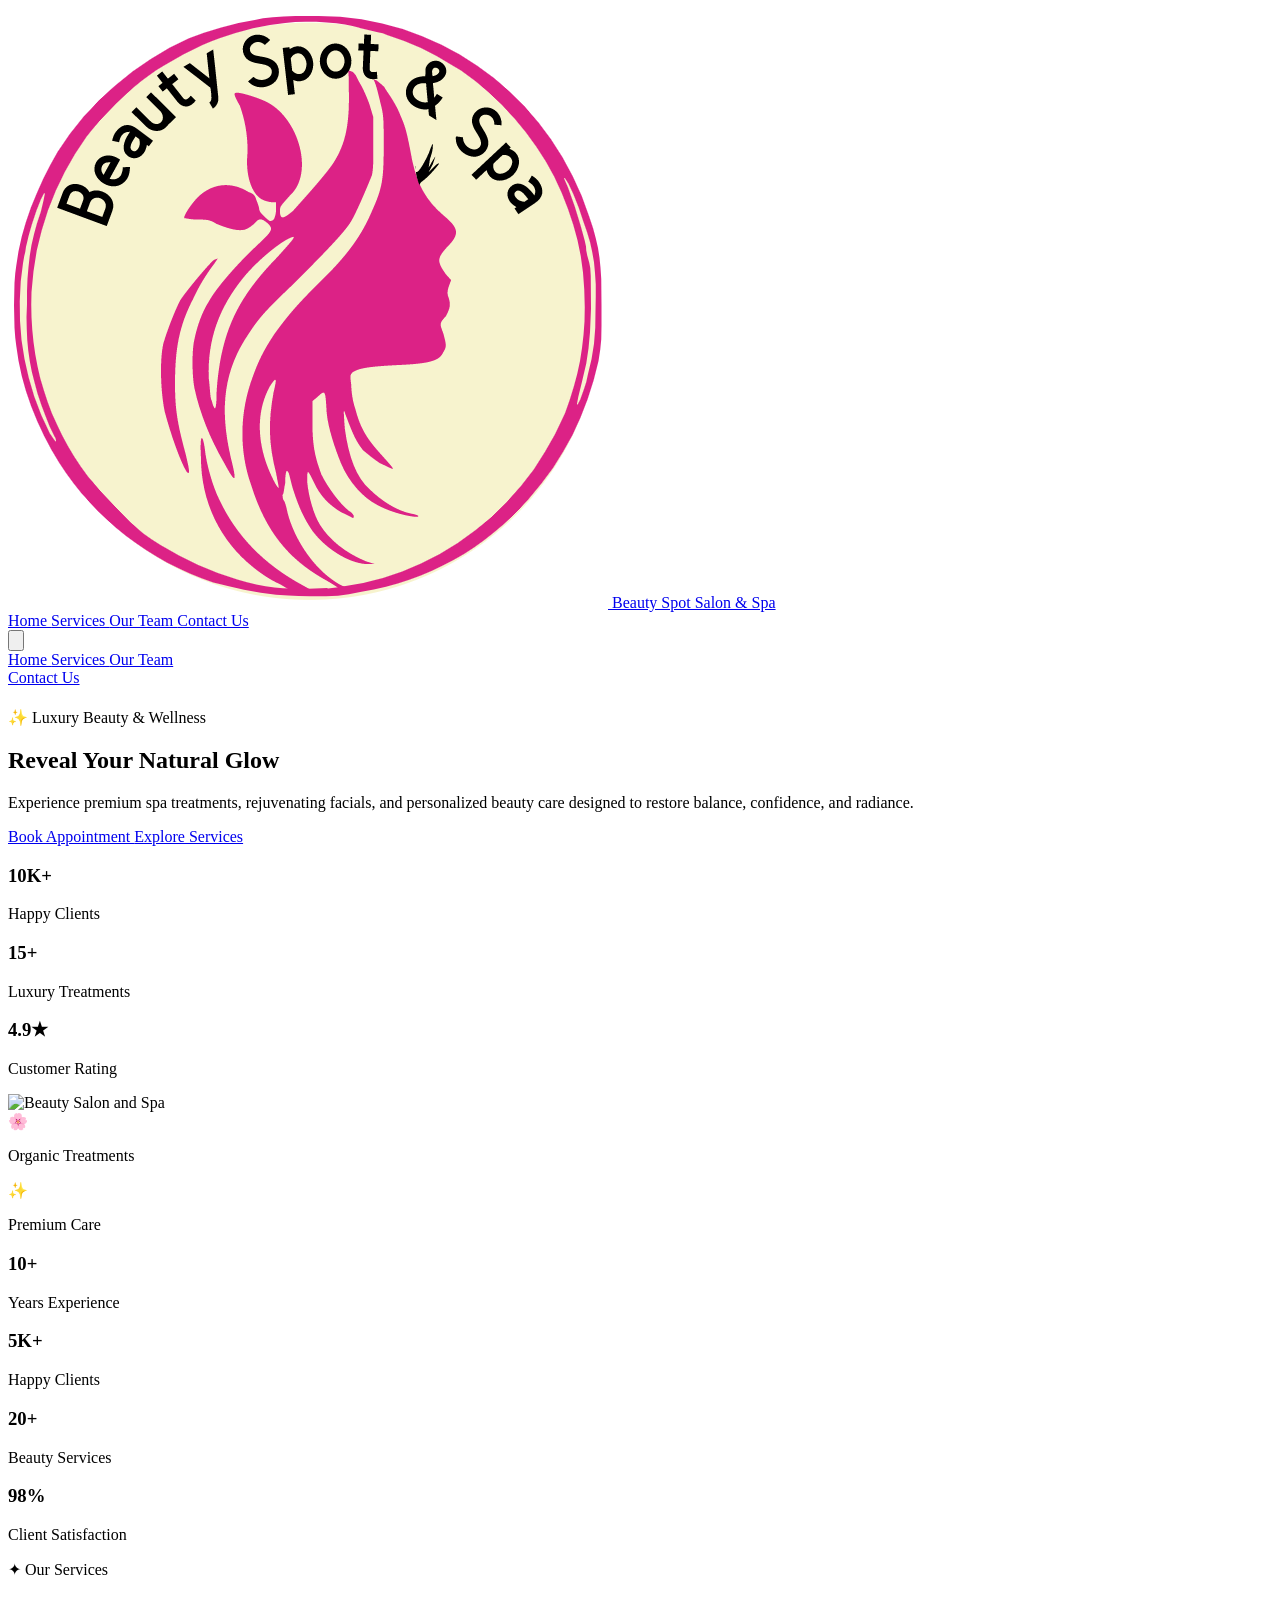
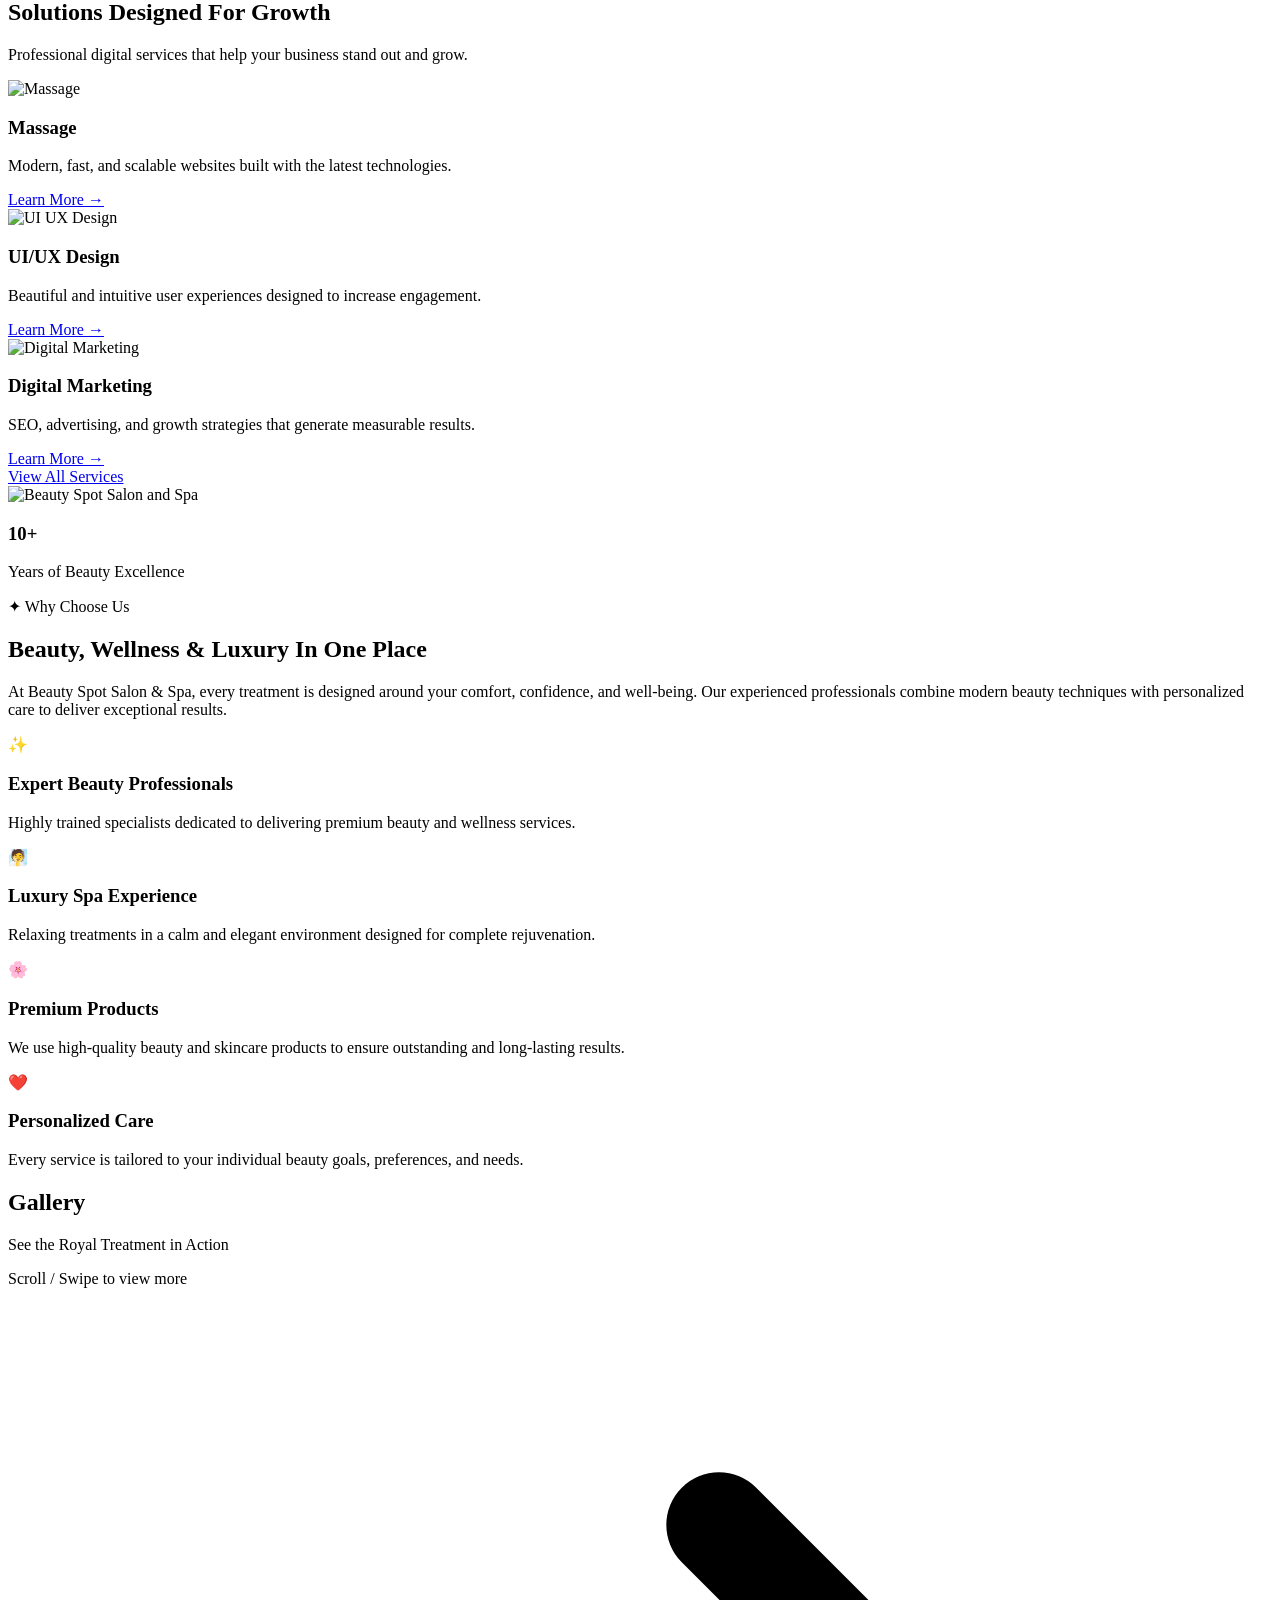
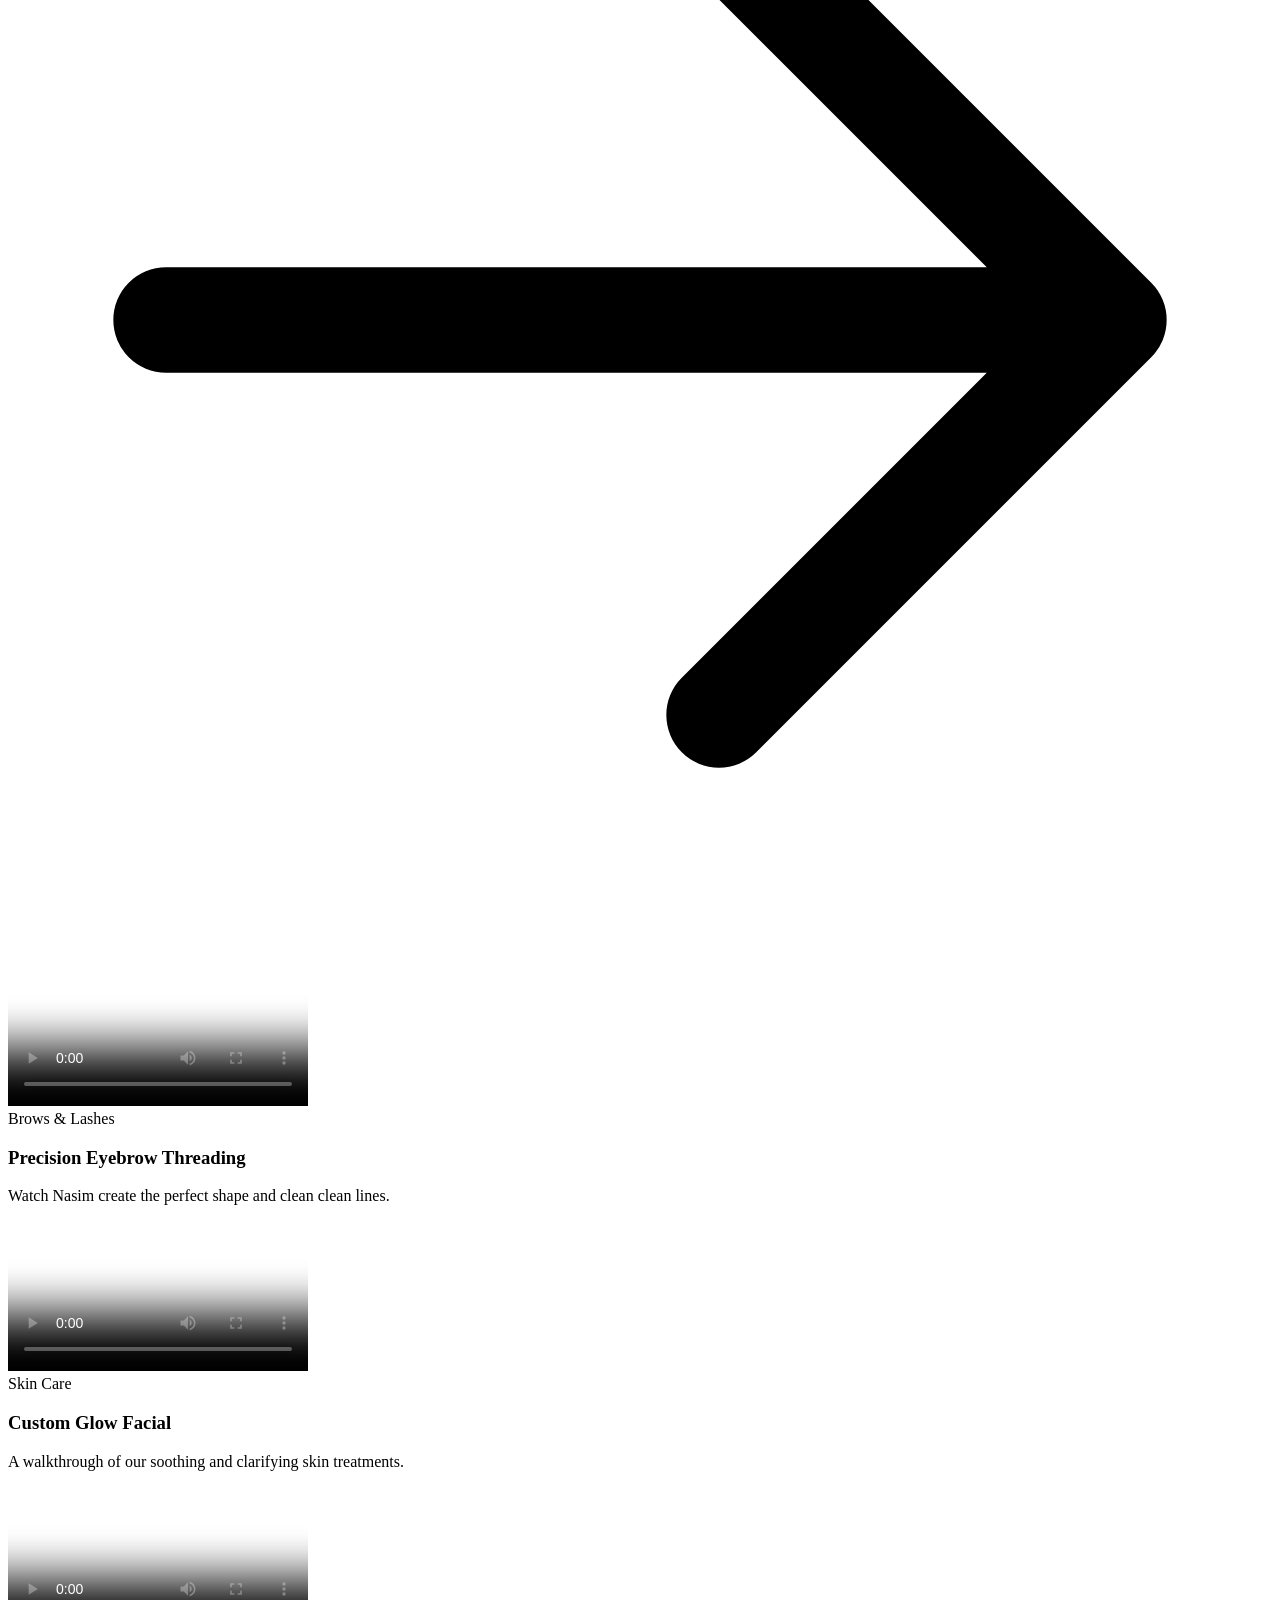
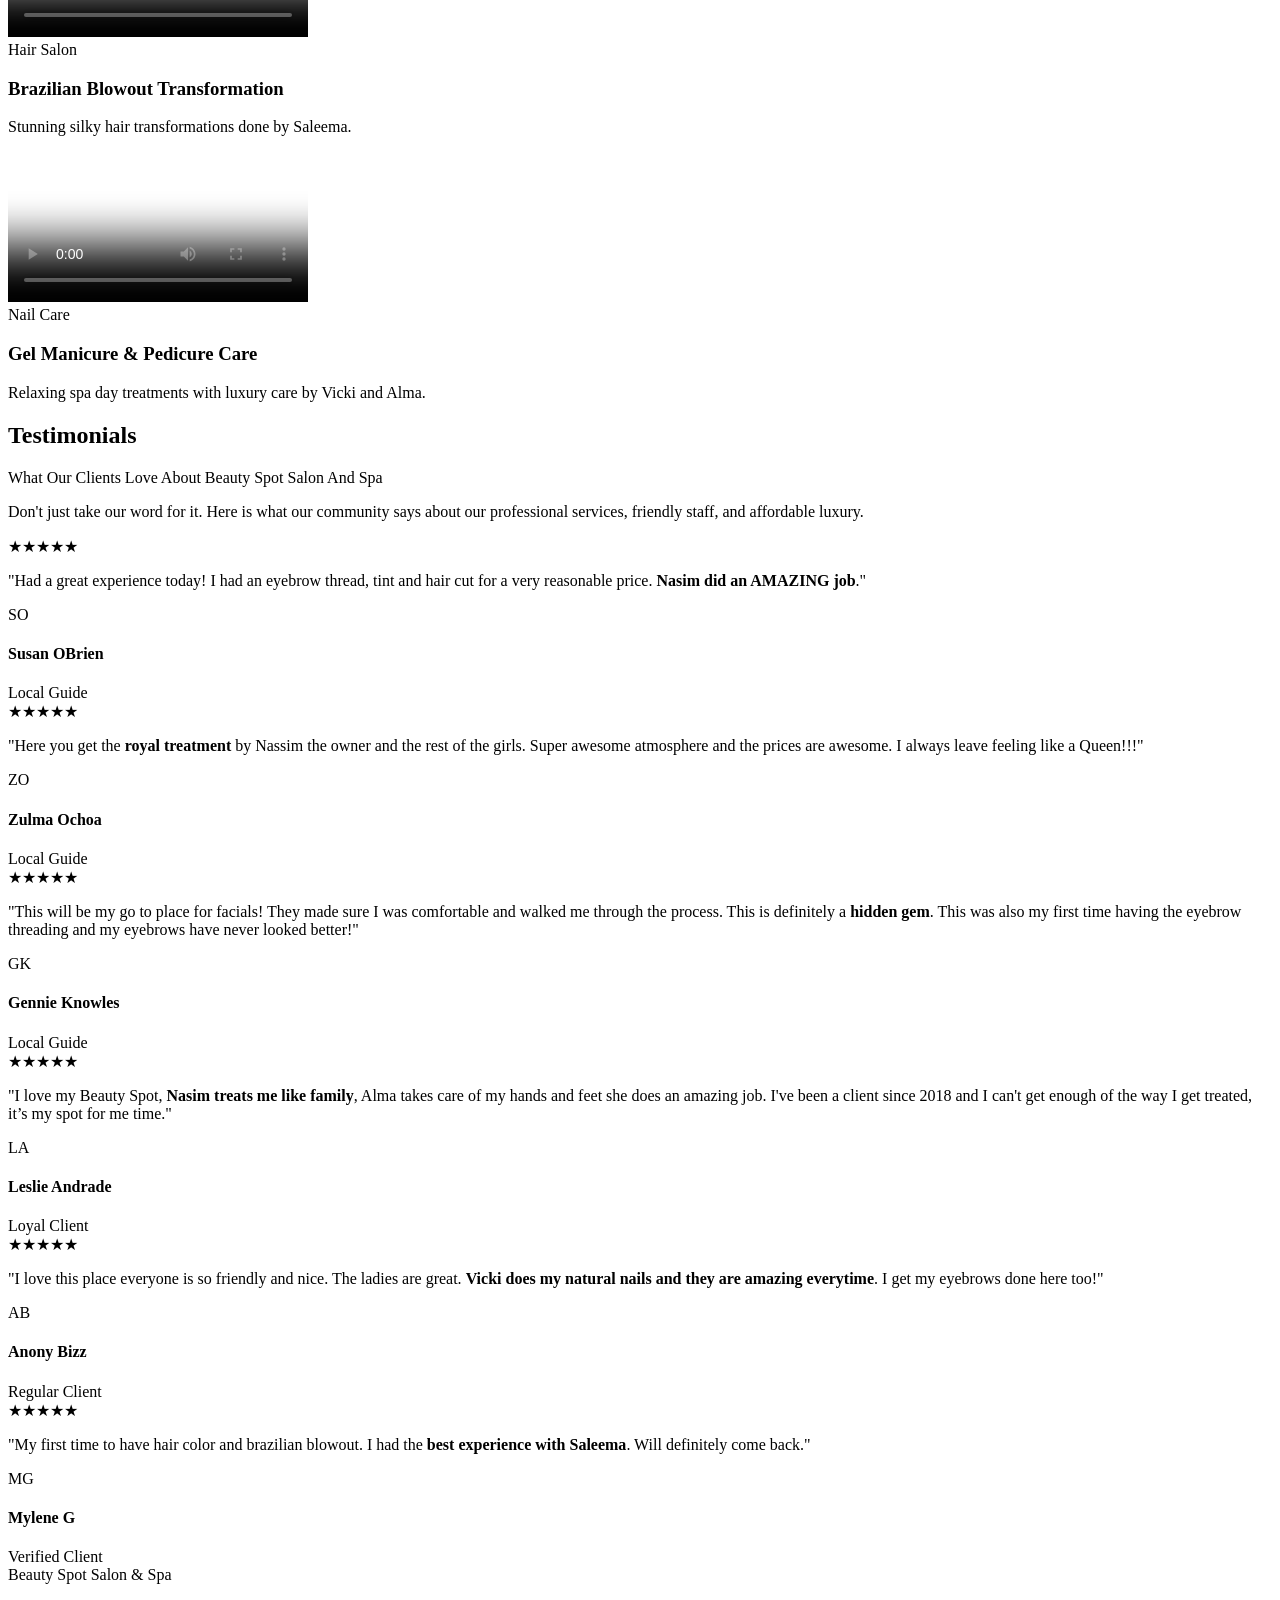
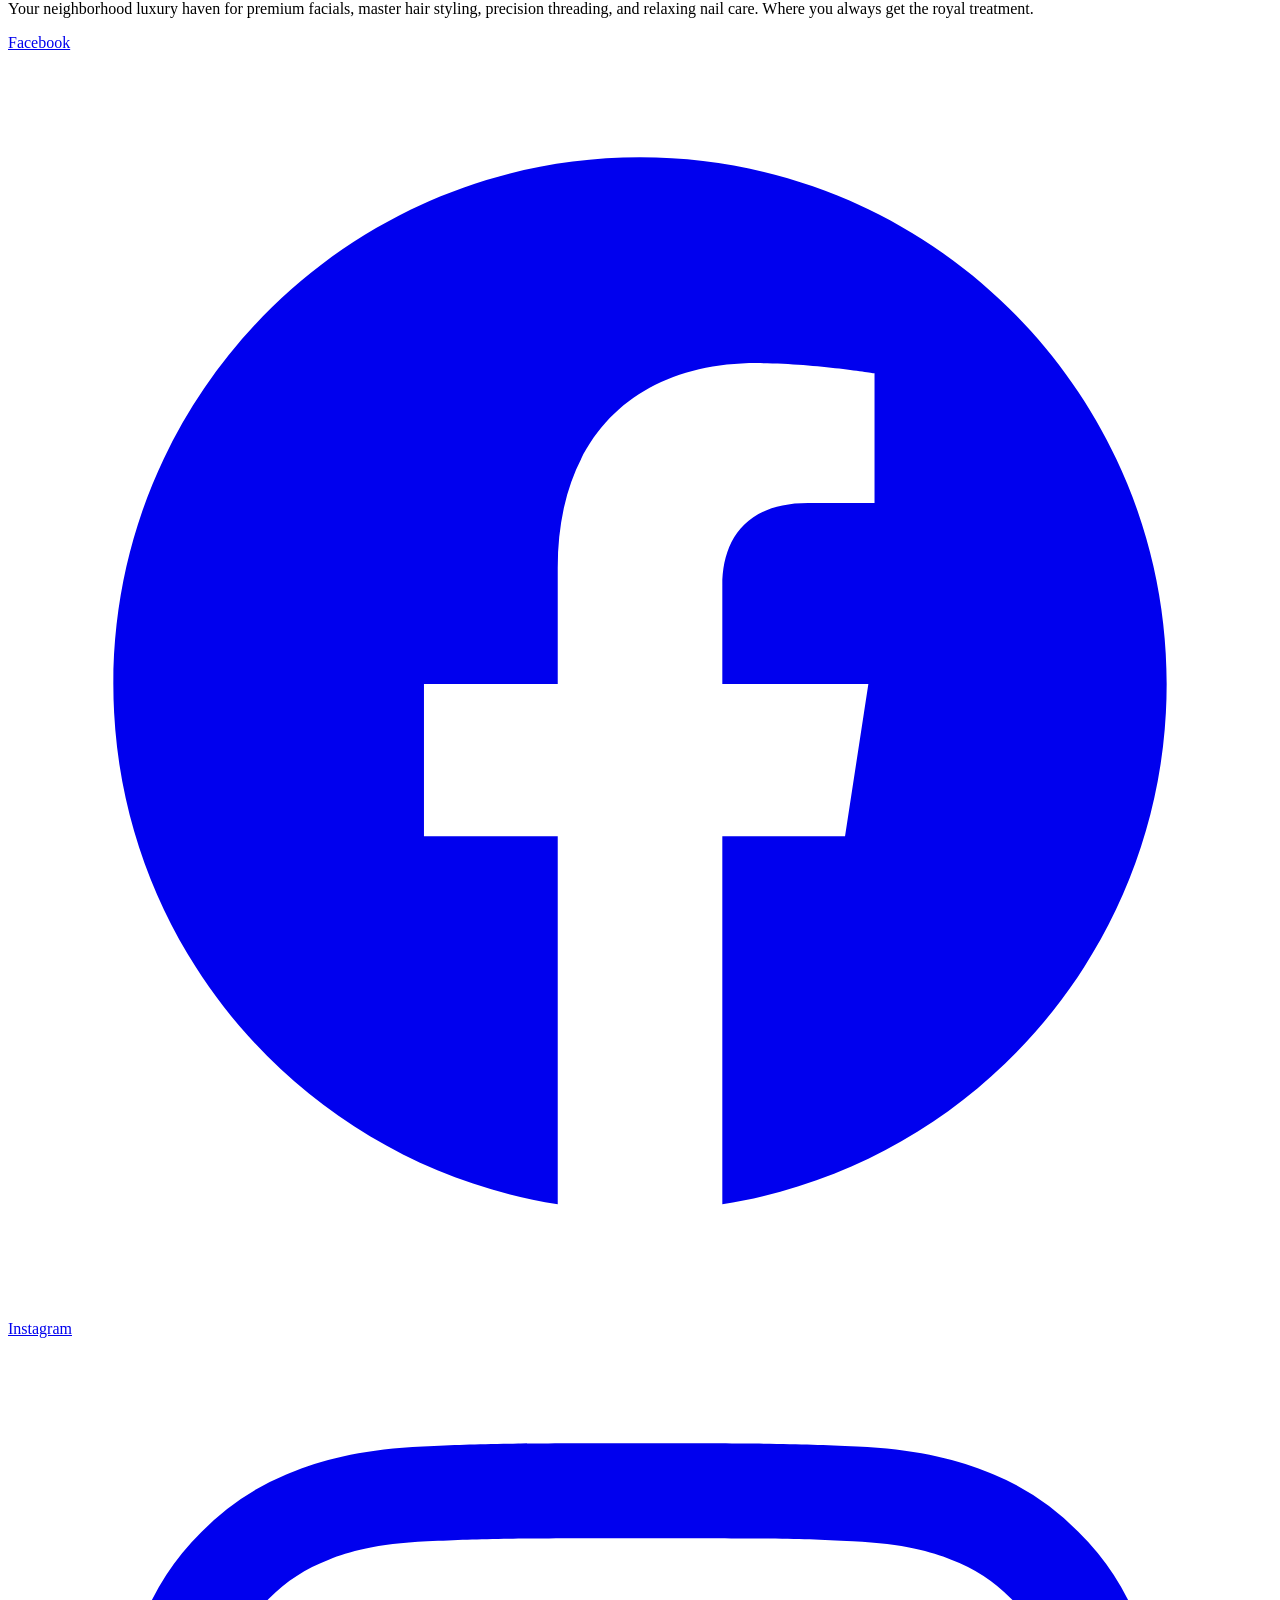
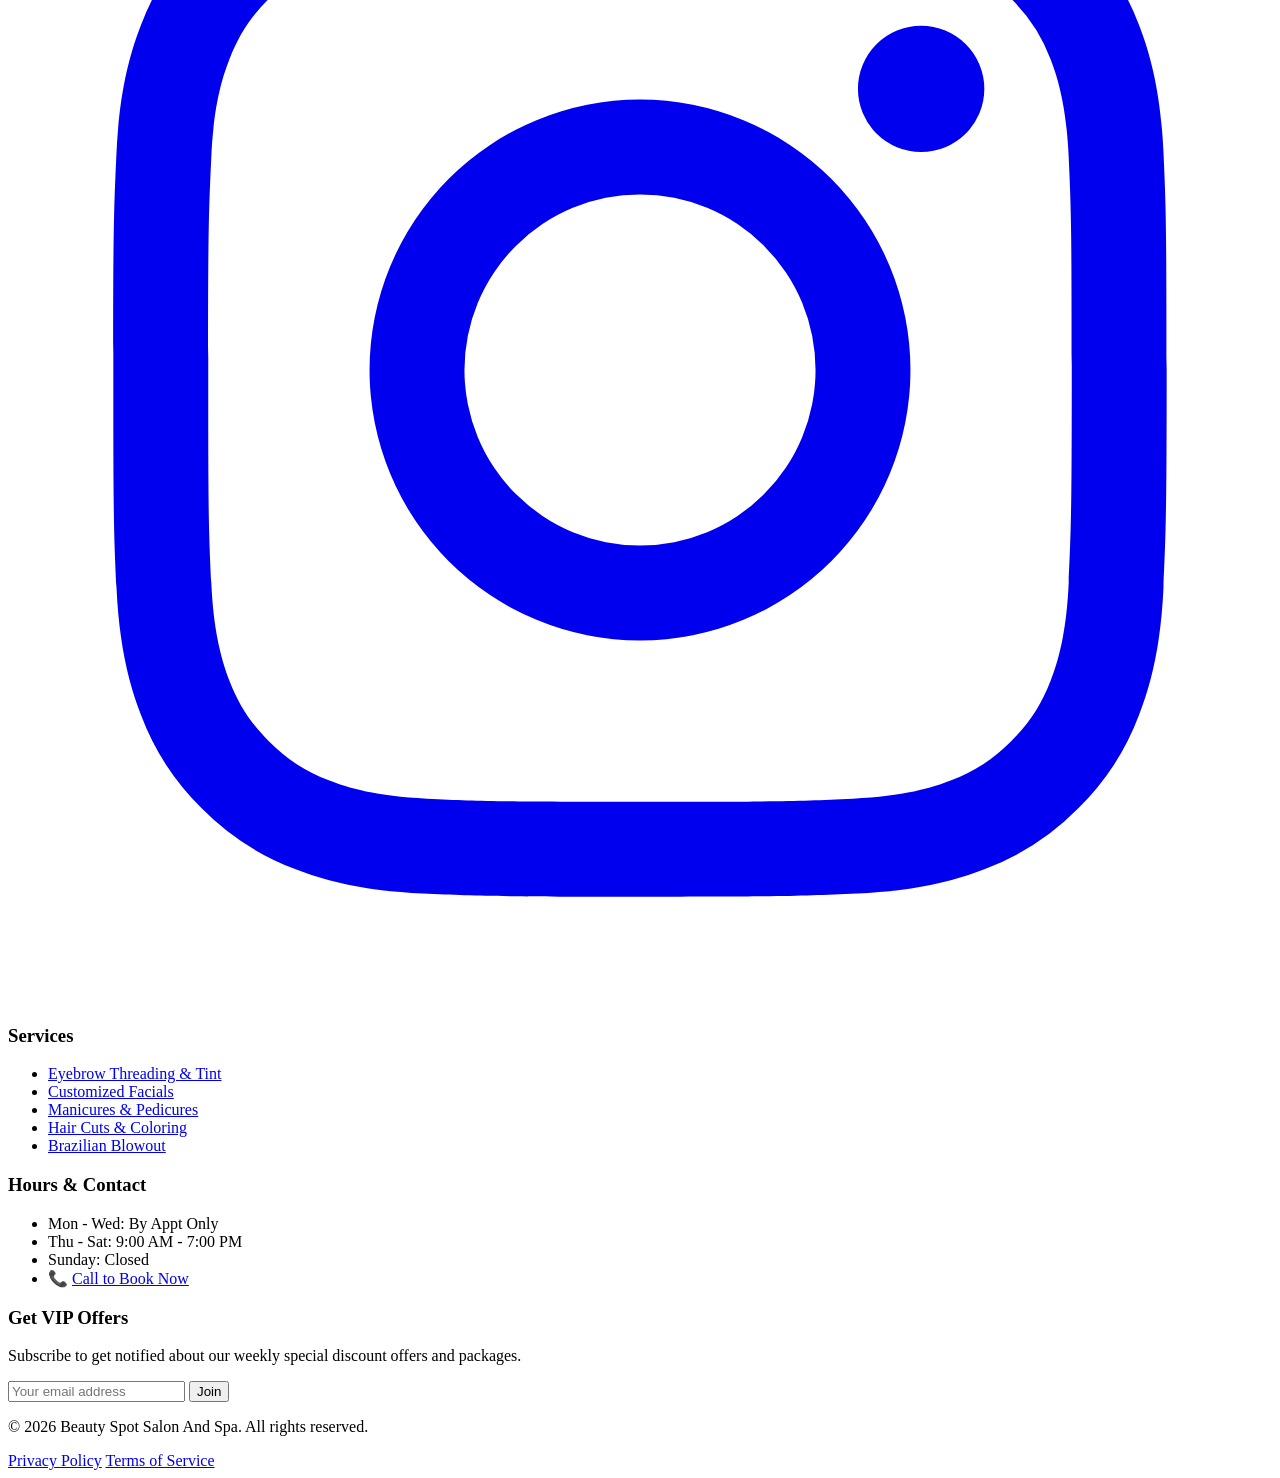
==== commit 76f1b1ca: "Overflow Bug Fixed" ====
--- a/index.html
+++ b/index.html
@@ -4,70 +4,61 @@
 <head>
     <meta charset="UTF-8" />
     <meta name="viewport" content="width=device-width, initial-scale=1.0" />
-    <script src="https://cdn.jsdelivr.net/npm/@tailwindcss/browser@4"></script>
+    <script src="https://cdn.tailwindcss.com"></script>
     <link rel="stylesheet" href="css/style.css">
     <title>Beauty Spot Salon & Spa</title>
     <link rel="shortcut icon" href="media/beauty spot logo.png" type="image/x-icon">
 </head>
 
-<body class="bg-gradient-to-br from-pink-50 via-rose-50 to-amber-50 overflow-x-hidden">
-      <!-- Full-Page Preloader Overlay Container -->
-<div id="salon-preloader" class="fixed inset-0 z-[9999] bg-[#faf8f5] flex flex-col items-center justify-center transition-all duration-1000 ease-in-out">
-  
-  <!-- Content Wrapper -->
-  <div class="text-center relative flex flex-col items-center max-w-sm px-6">
-    
-    <!-- Premium Animated Icon / Logo Placeholder -->
-    <div class="relative w-24 h-24 mb-8 flex items-center justify-center">
-      <!-- Outer Elegant Halo Ring -->
-      <div class="absolute inset-0 rounded-full border border-pink-200/60 animate-[spin_6s_linear_infinite]"></div>
-      
-      <!-- Middle Pulsing Aura -->
-      <div class="absolute w-20 h-20 rounded-full border border-amber-700/20 animate-[ping_2s_cubic-bezier(0.16,1,0.3,1)_infinite]"></div>
-      
-      <!-- Core Icon Symbol (Pure CSS Fluid Petal/Drop Shape) -->
-      <div class="w-10 h-10 bg-gradient-to-tr from-pink-600 to-amber-600/80 rounded-full rounded-tr-none rotate-45 animate-[pulse_2.5s_ease-in-out_infinite] shadow-md shadow-pink-100"></div>
+<body class="w-full bg-gradient-to-br from-pink-50 via-rose-50 to-amber-50 overflow-x-hidden">
+    <!-- Full-Page Preloader Overlay Container -->
+    <div id="salon-preloader"
+        class="fixed w-screen inset-0 z-[9999] bg-[#faf8f5] flex flex-col items-center justify-center transition-all duration-1000 ease-in-out">
+
+        <!-- Content Wrapper -->
+        <div class="text-center relative flex flex-col items-center max-w-sm px-6">
+
+            <!-- Premium Animated Icon / Logo Placeholder -->
+            <div class="relative w-24 h-24 mb-8 flex items-center justify-center">
+                <!-- Outer Elegant Halo Ring -->
+                <div class="absolute inset-0 rounded-full border border-pink-200/60 animate-[spin_6s_linear_infinite]">
+                </div>
+
+                <!-- Middle Pulsing Aura -->
+                <div
+                    class="absolute w-20 h-20 rounded-full border border-amber-700/20 animate-[ping_2s_cubic-bezier(0.16,1,0.3,1)_infinite]">
+                </div>
+
+                <!-- Core Icon Symbol (Pure CSS Fluid Petal/Drop Shape) -->
+                <div
+                    class="w-10 h-10 bg-gradient-to-tr from-pink-600 to-amber-600/80 rounded-full rounded-tr-none rotate-45 animate-[pulse_2.5s_ease-in-out_infinite] shadow-md shadow-pink-100">
+                </div>
+            </div>
+
+            <!-- Luxury Typography with Staggered Character Fade-In Effect -->
+            <h1
+                class="font-serif font-light text-2xl tracking-[0.25em] text-neutral-800 uppercase mb-2 animate-[pulse_2s_ease-in-out_infinite]">
+                Beauty Spot
+            </h1>
+            <span class="text-[10px] font-sans font-semibold text-amber-800 tracking-[0.4em] uppercase block mb-6">
+                Salon And Spa
+            </span>
+
+            <!-- Ultra-Sleek Minimal Progress Bar -->
+            <div class="w-32 h-[1px] bg-neutral-200 rounded-full overflow-hidden relative">
+                <div
+                    class="absolute top-0 bottom-0 left-0 bg-gradient-to-r from-pink-500 to-amber-600 w-full animate-[loaderLine_2s_ease-in-out_infinite] origin-left">
+                </div>
+            </div>
+
+            <!-- Soft Ambient Subtitle -->
+            <p class="text-[11px] font-light italic text-neutral-400 tracking-wide mt-3 animate-pulse">
+                Preparing your royal treatment...
+            </p>
+        </div>
     </div>
-
-    <!-- Luxury Typography with Staggered Character Fade-In Effect -->
-    <h1 class="font-serif font-light text-2xl tracking-[0.25em] text-neutral-800 uppercase mb-2 animate-[pulse_2s_ease-in-out_infinite]">
-      Beauty Spot
-    </h1>
-    <span class="text-[10px] font-sans font-semibold text-amber-800 tracking-[0.4em] uppercase block mb-6">
-      Salon And Spa
-    </span>
-
-    <!-- Ultra-Sleek Minimal Progress Bar -->
-    <div class="w-32 h-[1px] bg-neutral-200 rounded-full overflow-hidden relative">
-      <div class="absolute top-0 bottom-0 left-0 bg-gradient-to-r from-pink-500 to-amber-600 w-full animate-[loaderLine_2s_ease-in-out_infinite] origin-left"></div>
-    </div>
-    
-    <!-- Soft Ambient Subtitle -->
-    <p class="text-[11px] font-light italic text-neutral-400 tracking-wide mt-3 animate-pulse">
-      Preparing your royal treatment...
-    </p>
-  </div>
-</div>
-
-<!-- Custom Keyframe Injector -->
-<style>
-  @keyframes loaderLine {
-    0% {
-      transform: scaleX(0) translateX(0);
-    }
-    40% {
-      transform: scaleX(0.4) translateX(50%);
-    }
-    80% {
-      transform: scaleX(0) translateX(250%);
-    }
-    100% {
-      transform: scaleX(0) translateX(250%);
-    }
-  }
-</style>
     <!-- ==================== Navbar ==================== -->
-    <nav class="fixed top-0 left-0 w-full z-50">
+    <nav class="fixed top-0 left-0 w-screen z-50">
         <div class="max-w-7xl mx-auto px-6 lg:px-8">
             <div
                 class="mt-4 flex items-center justify-between rounded-full border border-white/30 bg-white/70 backdrop-blur-xl px-6 py-4 shadow-lg">
@@ -142,15 +133,14 @@
     </nav>
 
 
-    <div class="h-20 md:h-15 w-full overflow-hidden l">
+    <div class="h-20 md:h-15 w-screen overflow-hidden l">
         <h1></h1>
     </div>
 
 
 
     <!-- ==================== Hero Header ==================== -->
-    <section
-        class="scroll-reveal bg-gradient-to-br from-pink-50 via-rose-50 to-amber-50 min-h-screen carousel">
+    <section class="scroll-reveal bg-gradient-to-br from-pink-50 via-rose-50 to-amber-50 min-h-screen carousel">
 
         <!-- Decorative Blobs -->
         <div class="absolute -top-40 -left-40 w-[500px] h-[500px] bg-pink-200/40 rounded-full blur-3xl animate-float">
@@ -168,10 +158,10 @@
             <div class="grid lg:grid-cols-2 min-h-screen items-center gap-16">
 
                 <!-- Content -->
-                <div class="relative z-10">
+                <div class="relative  z-10">
 
                     <span
-                        class="inline-flex items-center px-5 py-2 rounded-full bg-white/70 backdrop-blur-md shadow-lg text-pink-600 font-medium tabletViewHide">
+                        class="lg:inline-flex hidden items-center px-5 py-2 rounded-full bg-white/70 backdrop-blur-md shadow-lg text-pink-600 font-medium">
                         ✨ Luxury Beauty & Wellness
                     </span>
 
@@ -196,10 +186,10 @@
                             Book Appointment
                         </a>
 
-                        <button
+                        <a href="services.html"
                             class="rounded-full border border-pink-200 bg-white/70 backdrop-blur-md px-8 py-4 text-gray-700 cursor-pointer hover:bg-white transition hover:scale-105">
                             Explore Services
-                        </button>
+                        </a>
 
                     </div>
 
@@ -423,7 +413,7 @@
 
 
     <!-- ==================== Why Choose Us ==================== -->
-    <section id="whyChooseUs" class="scroll-reveal pb-20 lg:py-18">
+    <section id="whyChooseUs" class="overflow-hidden scroll-reveal pb-20 lg:py-18">
         <div class="mx-auto max-w-7xl px-4 sm:px-6 lg:px-8">
 
             <div class="grid items-center gap-14 lg:grid-cols-2">
@@ -559,7 +549,7 @@
     </section>
 
     <!-- ==================== Videos Display ==================== -->
-    <section class="scroll-reveal bg-neutral-50 py-16 px-4 sm:px-6 lg:px-8 font-sans">
+     <section class="scroll-reveal bg-neutral-50 py-16 px-4 sm:px-6 lg:px-8 font-sans">
         <div class="max-w-7xl mx-auto">
 
             <!-- Section Header -->
--- a/css/style.css
+++ b/css/style.css
@@ -1,5 +1,6 @@
-* {
+html { 
     scroll-behavior: smooth;
+    overflow-x: hidden;
 }
 
 @media screen and (max-width: 1024px) {
@@ -76,10 +77,24 @@
 /* Initial hidden state: pushed down and invisible */
 .scroll-reveal {
   opacity: 0;
+  will-change: transform, opacity;
   transform: translateY(40px);
   transition: opacity 1.2s cubic-bezier(0.16, 1, 0.3, 1), 
               transform 1.2s cubic-bezier(0.16, 1, 0.3, 1);
   will-change: transform, opacity;
+}
+
+@media (prefers-reduced-motion: reduce) {
+  .animate-float,
+  .animate-float-delayed {
+    animation: none;
+  }
+
+  .scroll-reveal {
+    opacity: 1;
+    transform: none;
+    transition: none;
+  }
 }
 
 /* Active visible state: snapped back to original position */
@@ -88,6 +103,23 @@
   transform: translateY(0);
 }
 
+/*  Custom Keyframe Injector  */
+
+@keyframes loaderLine {
+  0% {
+    transform: scaleX(0) translateX(0);
+  }
+  40% {
+    transform: scaleX(0.4) translateX(50%);
+  }
+  80% {
+    transform: scaleX(0) translateX(100%); /* Changed from 250% */
+  }
+  100% {
+    transform: scaleX(0) translateX(100%); /* Changed from 250% */
+  }
+}
+
 
 
 
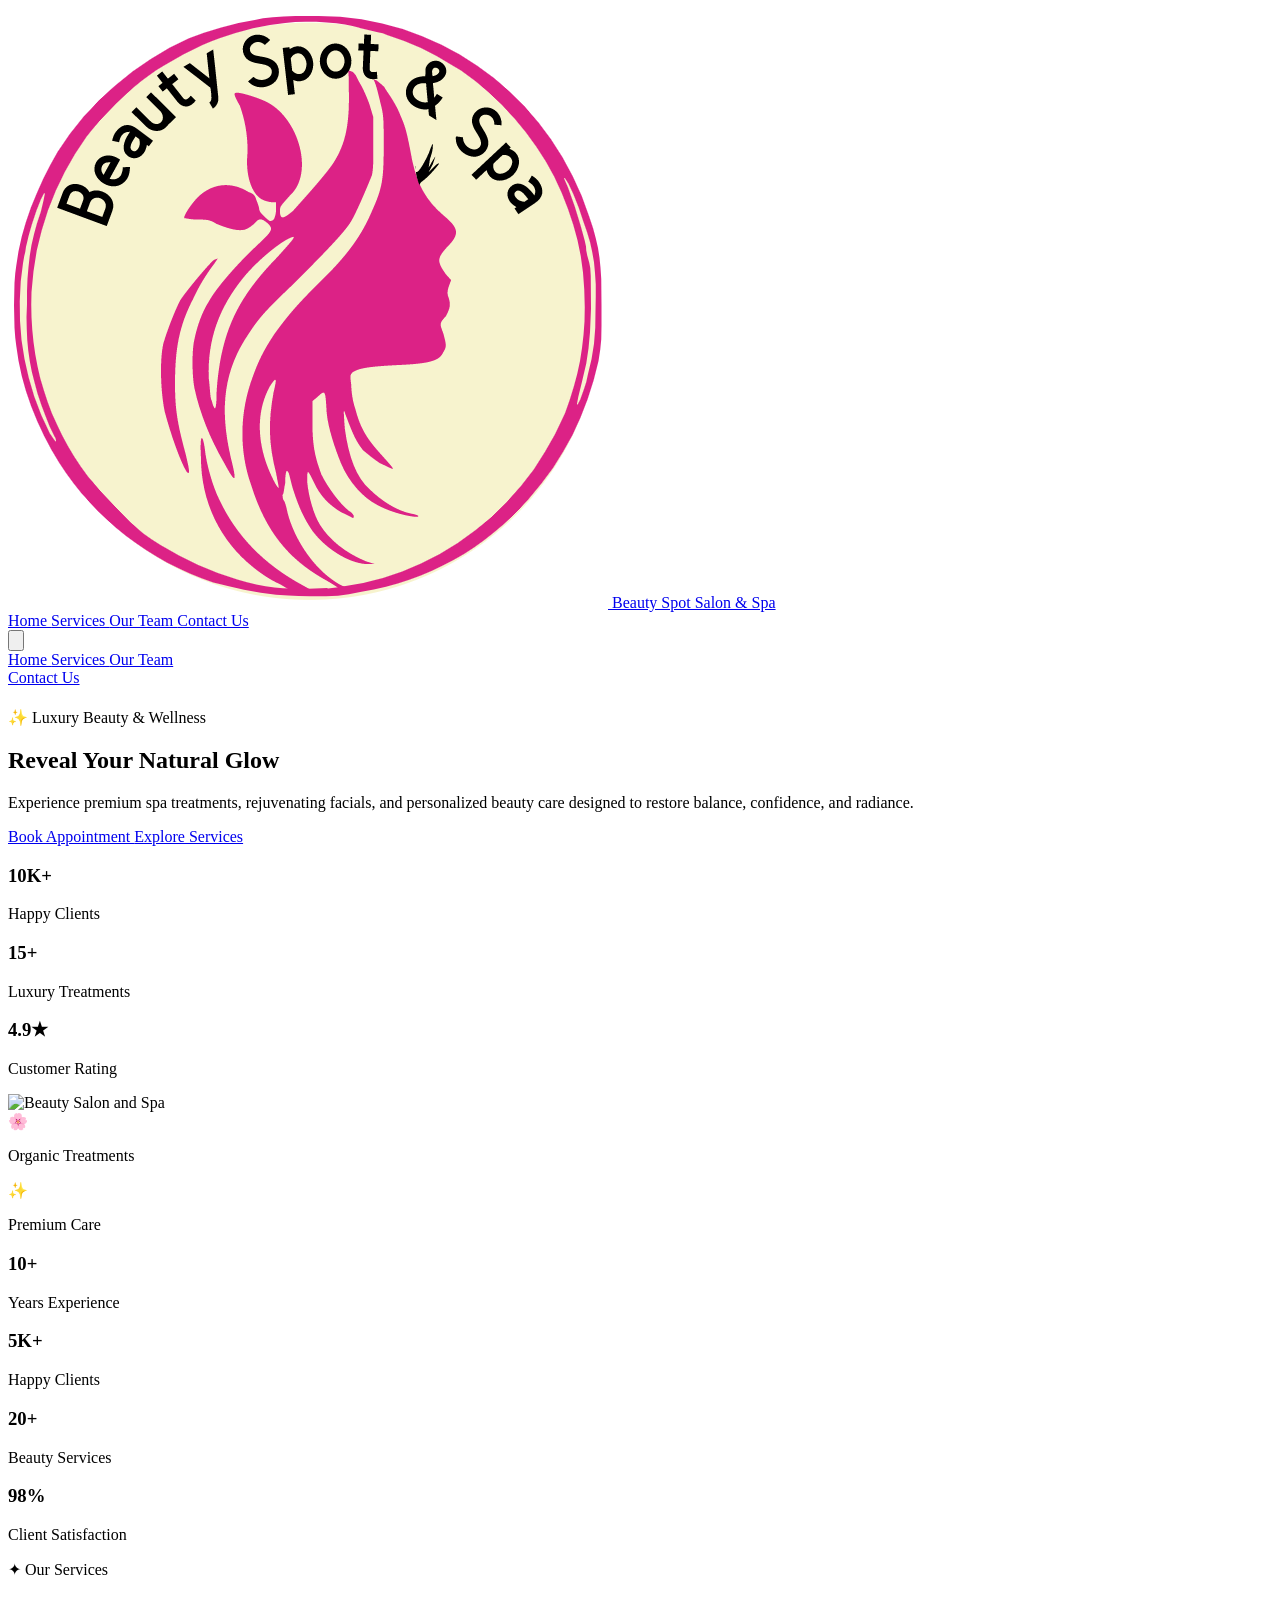
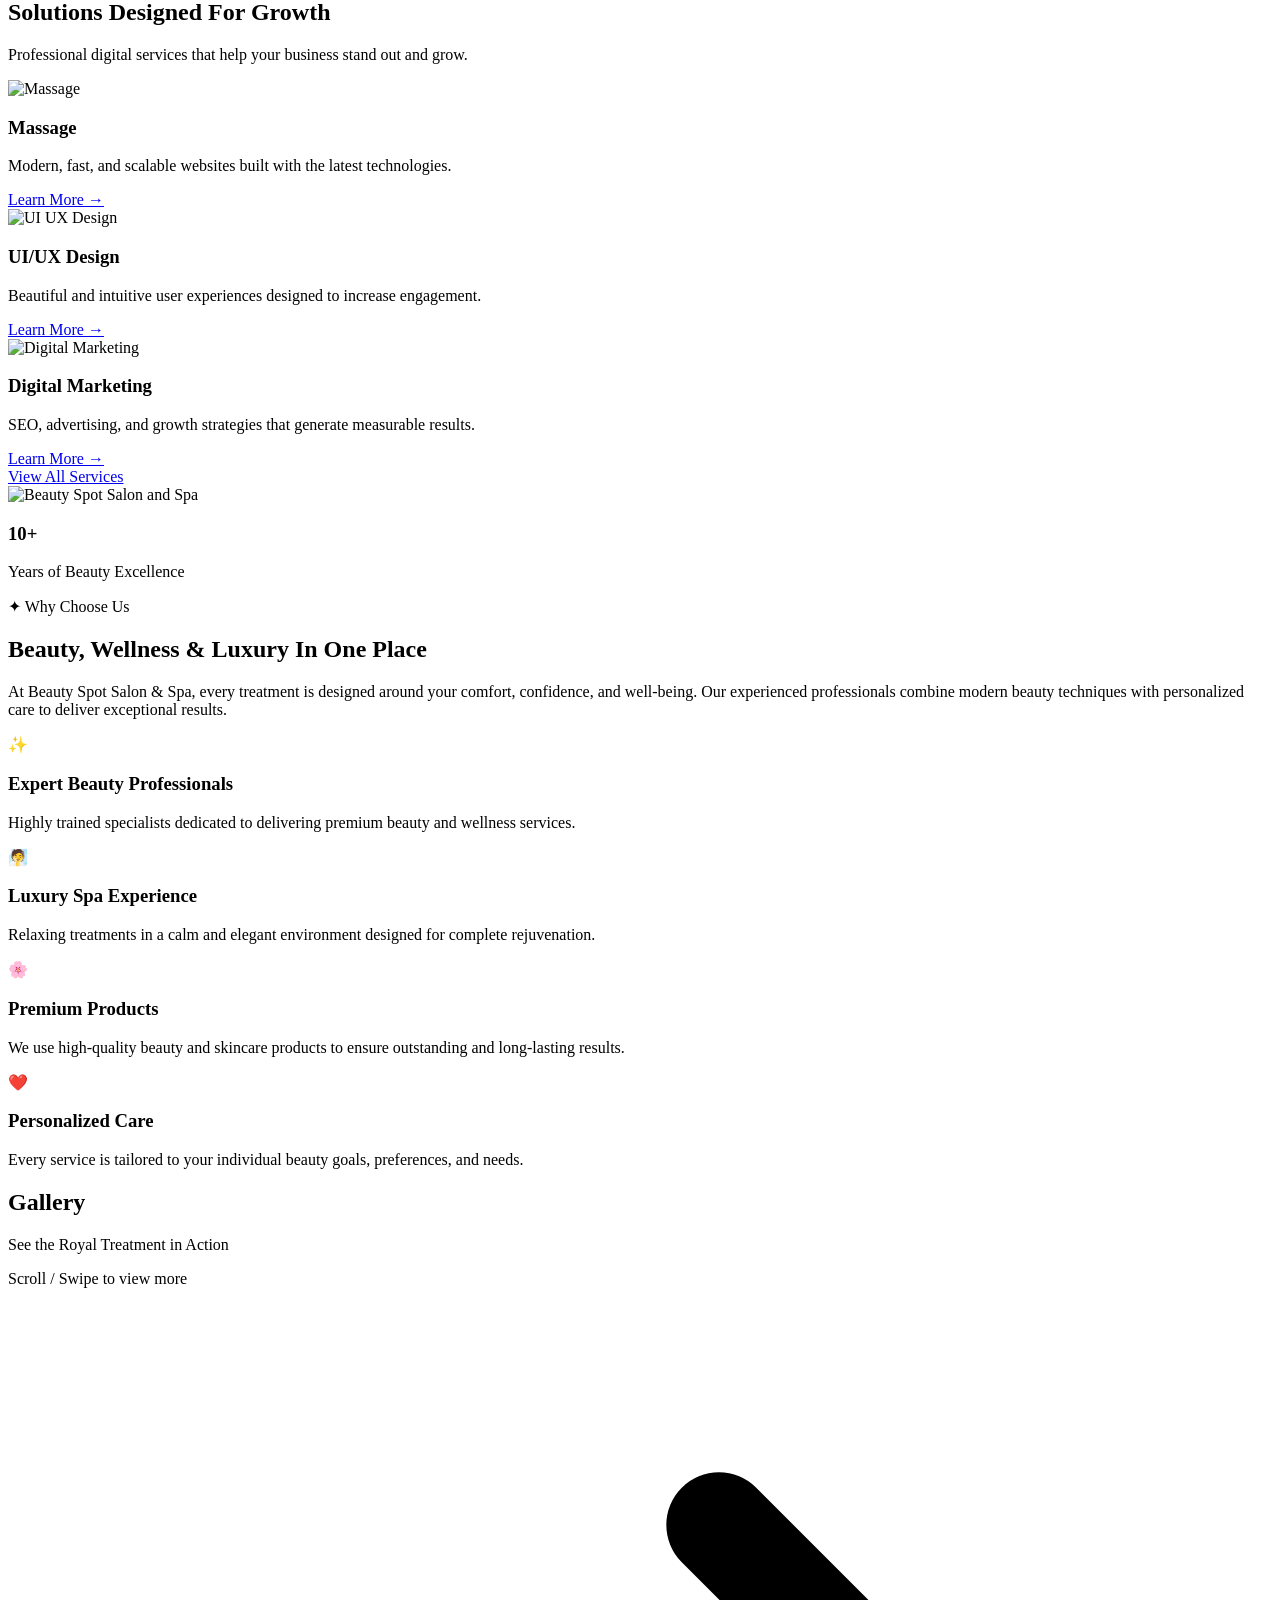
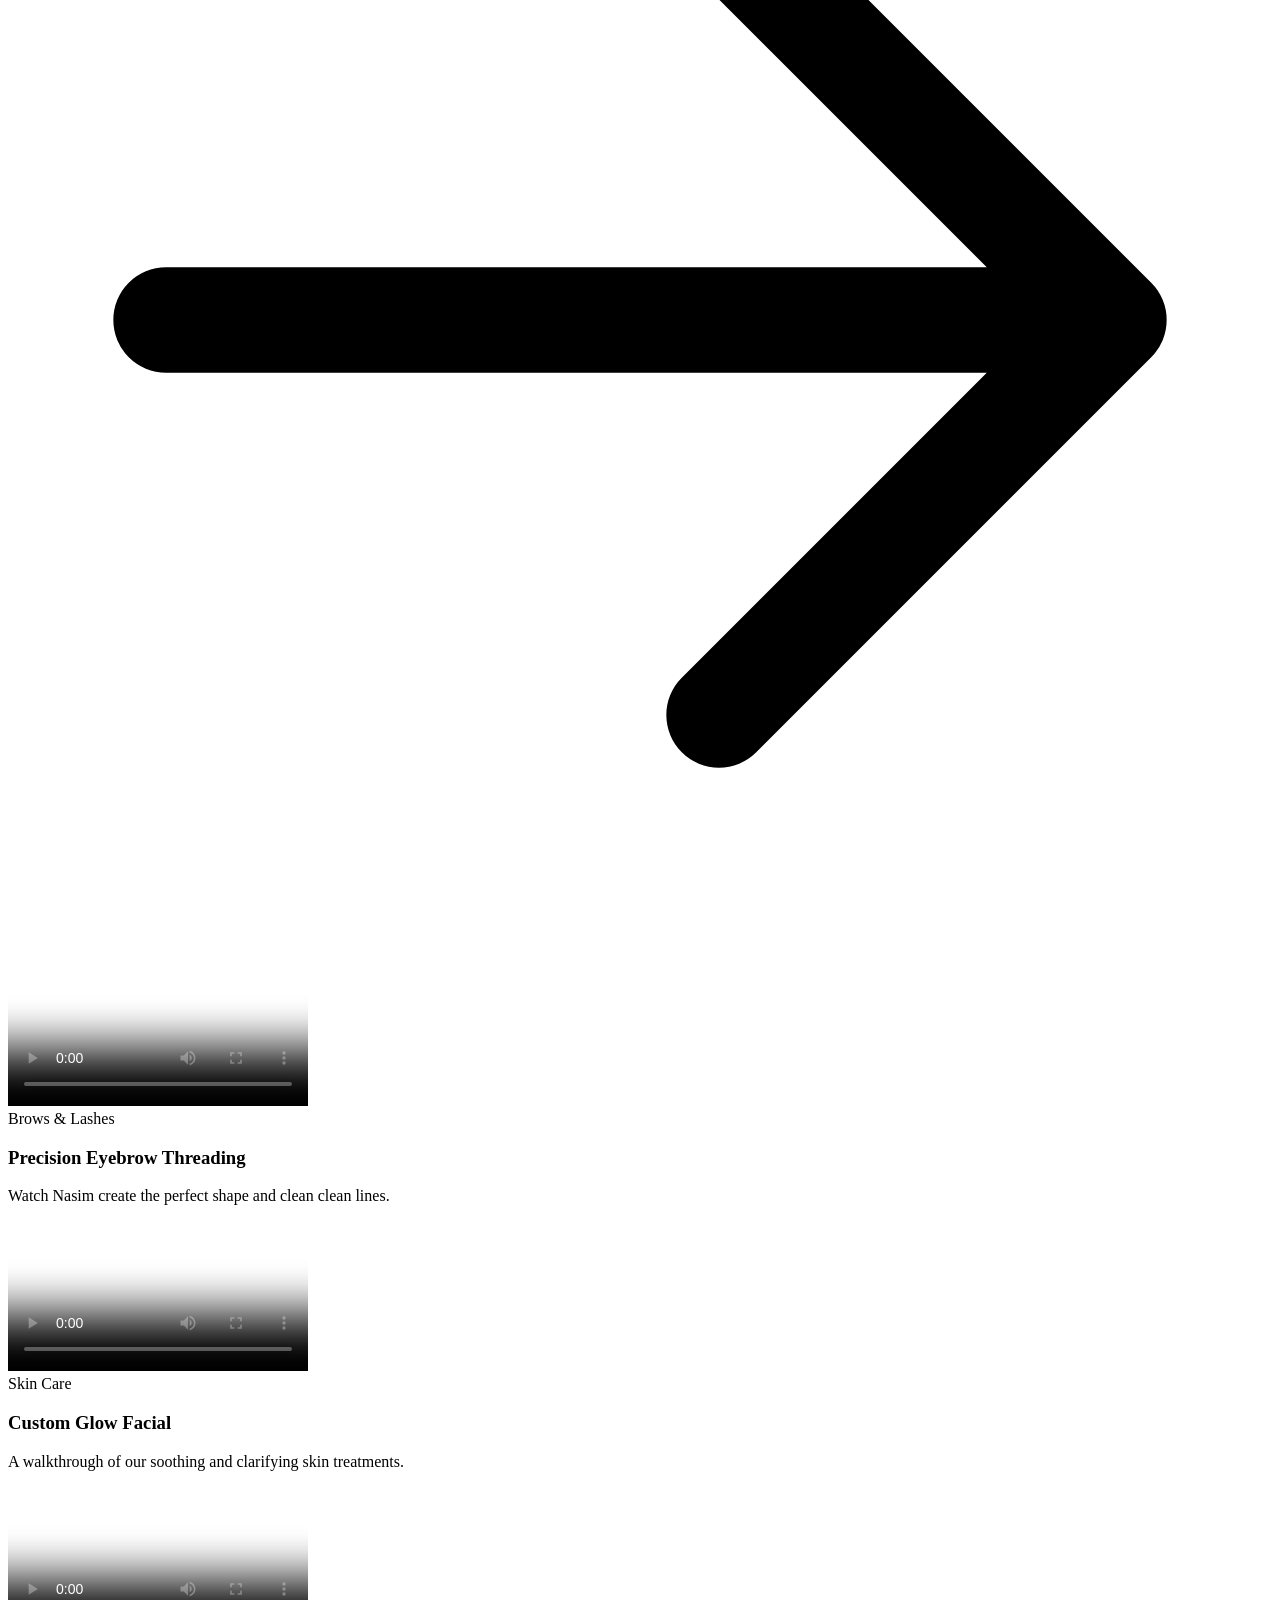
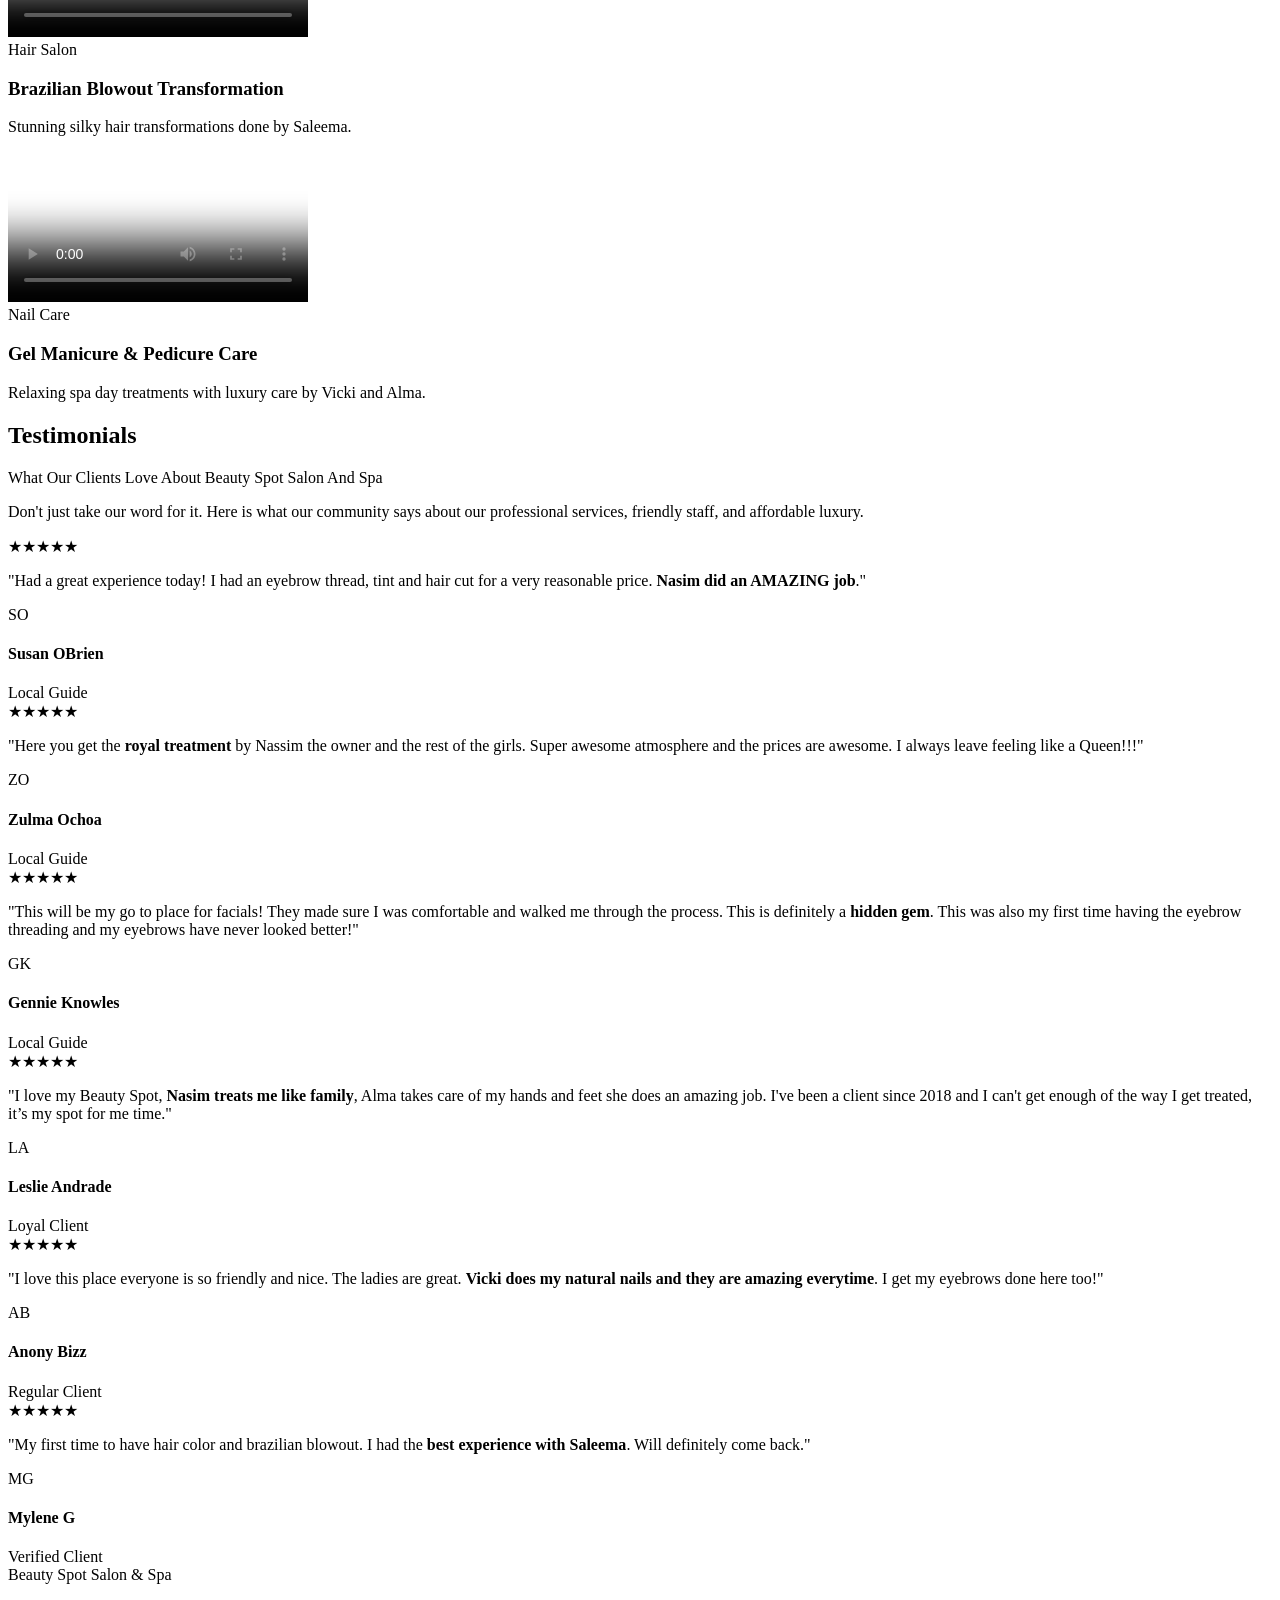
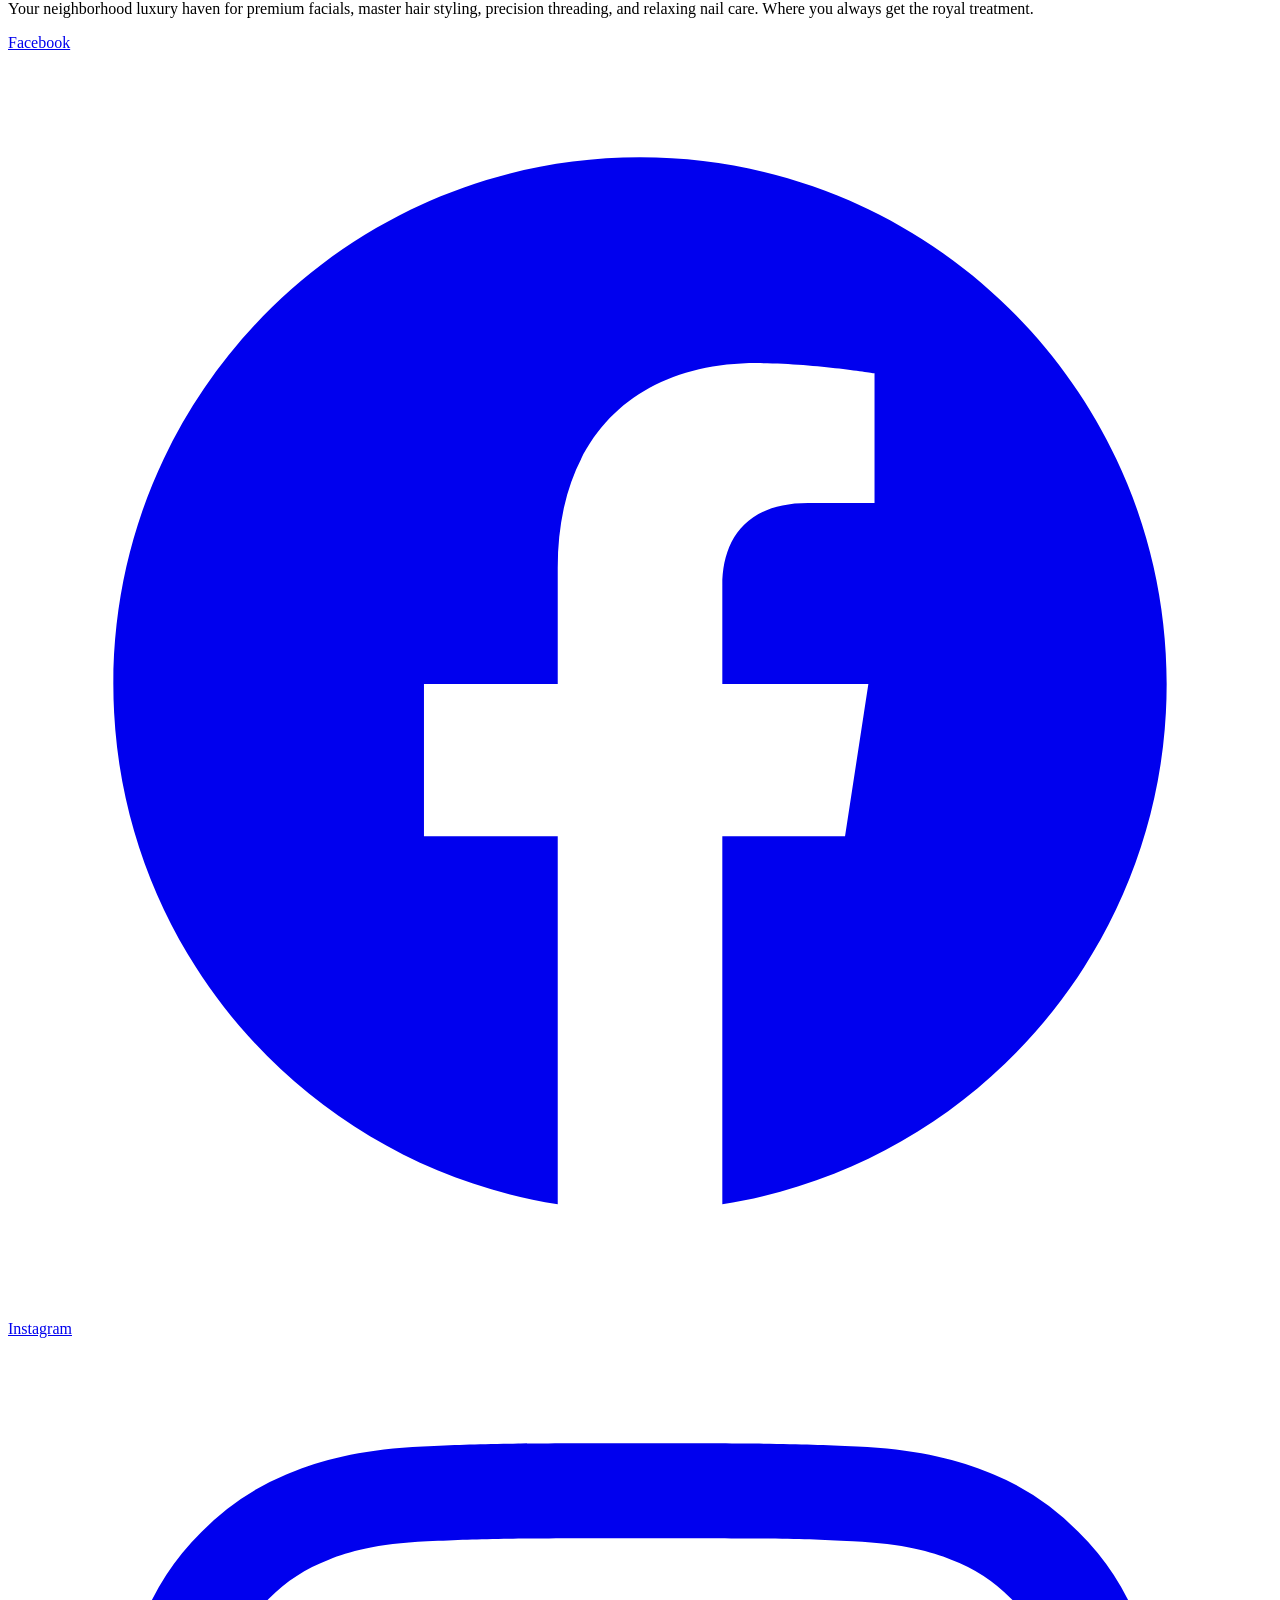
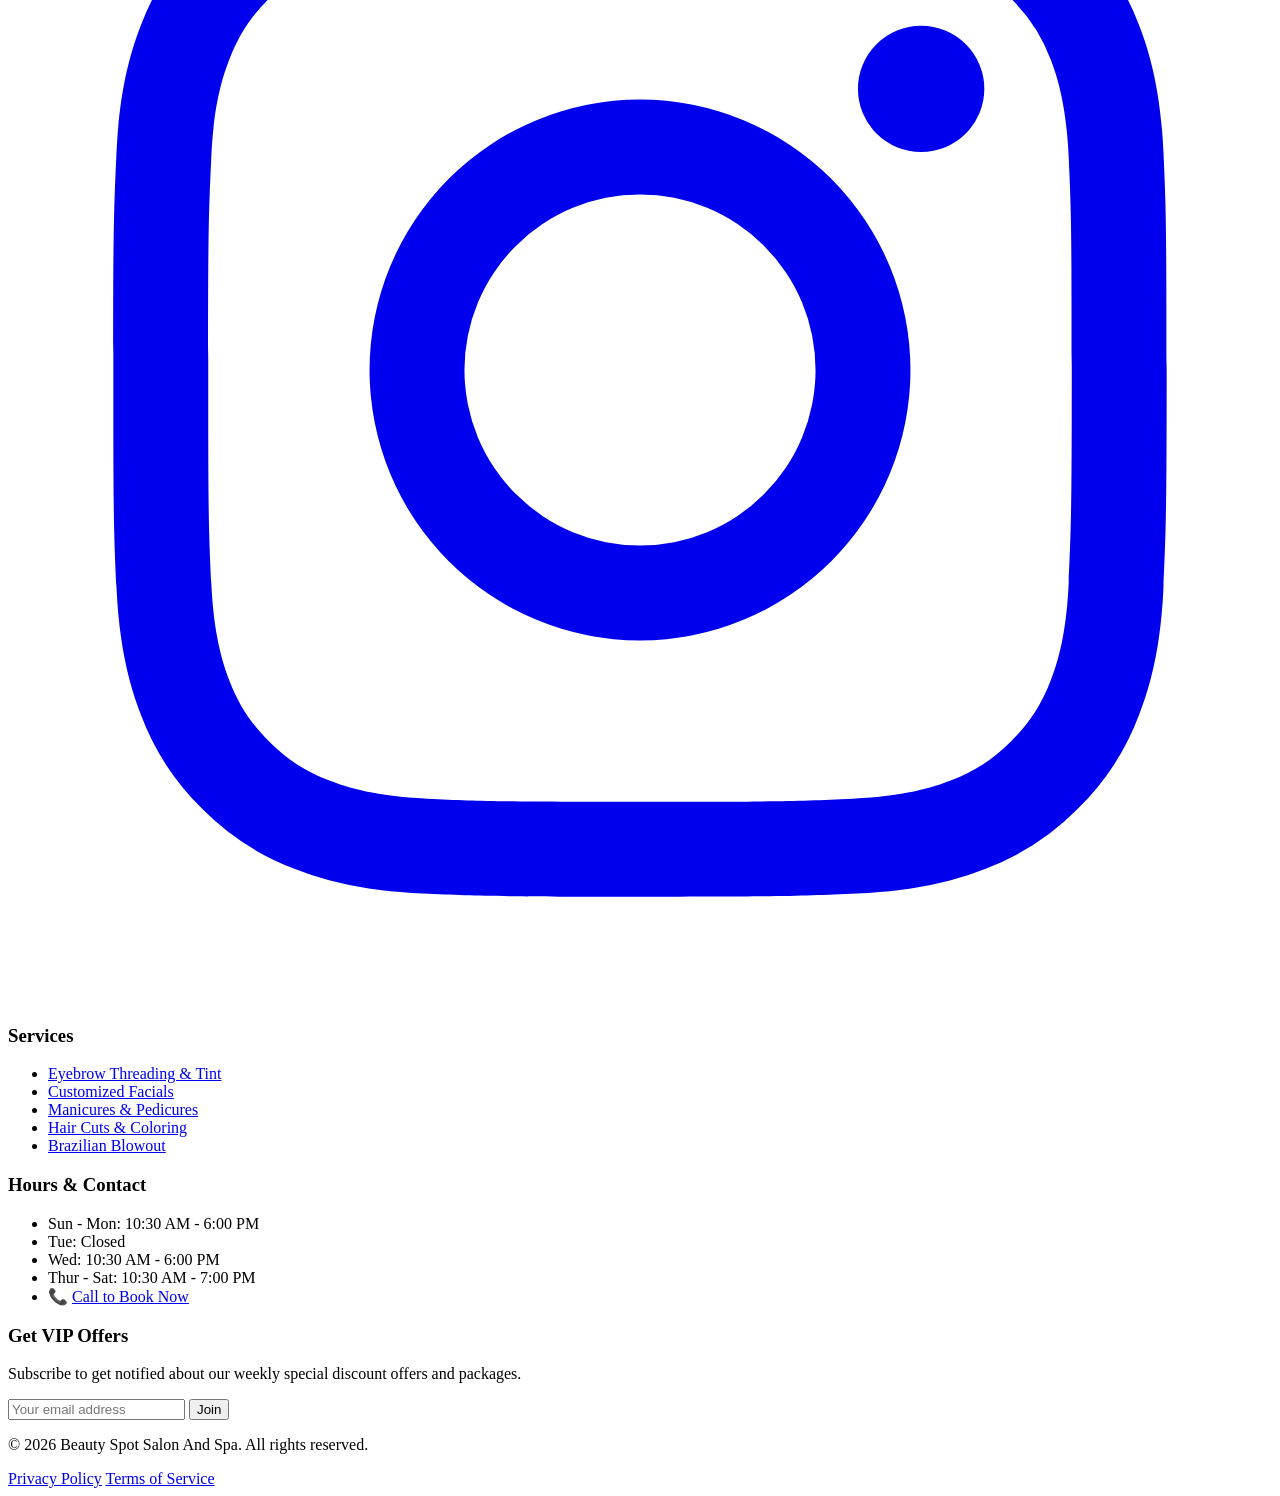
==== commit 2c596eea: "Bugs Fixed, Added Contact Us and Our Team Page" ====
--- a/index.html
+++ b/index.html
@@ -87,7 +87,7 @@
                     </a>
 
 
-                    <a href="mailto:bsssalon23@gmail.com"
+                    <a href="contact-us.html"
                         class="rounded-full bg-gradient-to-r from-pink-500 to-rose-400 px-6 py-3 text-white font-medium shadow-lg shadow-pink-200 transition hover:scale-105">
                         Contact Us
                     </a>
@@ -121,7 +121,7 @@
                 </a>
 
                 <div class="p-4">
-                    <a href="mailto:bsssalon23@gmail.com"
+                    <a href="contact-us.html"
                         class="block w-full text-center rounded-full bg-gradient-to-r from-pink-500 to-rose-400 py-3 text-white font-medium">
                         Contact Us
                     </a>
@@ -549,7 +549,7 @@
     </section>
 
     <!-- ==================== Videos Display ==================== -->
-     <section class="scroll-reveal bg-neutral-50 py-16 px-4 sm:px-6 lg:px-8 font-sans">
+    <section class="scroll-reveal bg-neutral-50 py-16 px-4 sm:px-6 lg:px-8 font-sans">
         <div class="max-w-7xl mx-auto">
 
             <!-- Section Header -->
@@ -886,16 +886,20 @@
                     </h3>
                     <ul class="space-y-2 text-sm text-neutral-400">
                         <li class="flex justify-between max-w-[200px]">
-                            <span>Mon - Wed:</span> <span class="text-neutral-300">By Appt Only</span>
+                            <span>Sun - Mon:</span> <span class="text-neutral-300">10:30 AM - 6:00 PM</span>
                         </li>
                         <li class="flex justify-between max-w-[200px]">
-                            <span>Thu - Sat:</span> <span class="text-neutral-300">9:00 AM - 7:00 PM</span>
+                            <span>Tue:</span> <span class="text-neutral-300">Closed</span>
                         </li>
                         <li class="flex justify-between max-w-[200px]">
-                            <span>Sunday:</span> <span class="text-neutral-300">Closed</span>
+                            <span>Wed:</span> <span class="text-neutral-300">10:30 AM - 6:00 PM</span>
+                        </li>
+                        <li class="flex justify-between max-w-[200px]">
+                            <span>Thur - Sat:</span> <span class="text-neutral-300">10:30 AM - 7:00 PM</span>
                         </li>
                         <li class="pt-3 text-neutral-300 font-medium">
-                            📞 <a href="tel:#" class="hover:text-pink-500 transition-colors ml-1">Call to Book Now</a>
+                            📞 <a href="tel:+14699008469" class="hover:text-pink-500 transition-colors ml-1">Call to
+                                Book Now</a>
                         </li>
                     </ul>
                 </div>
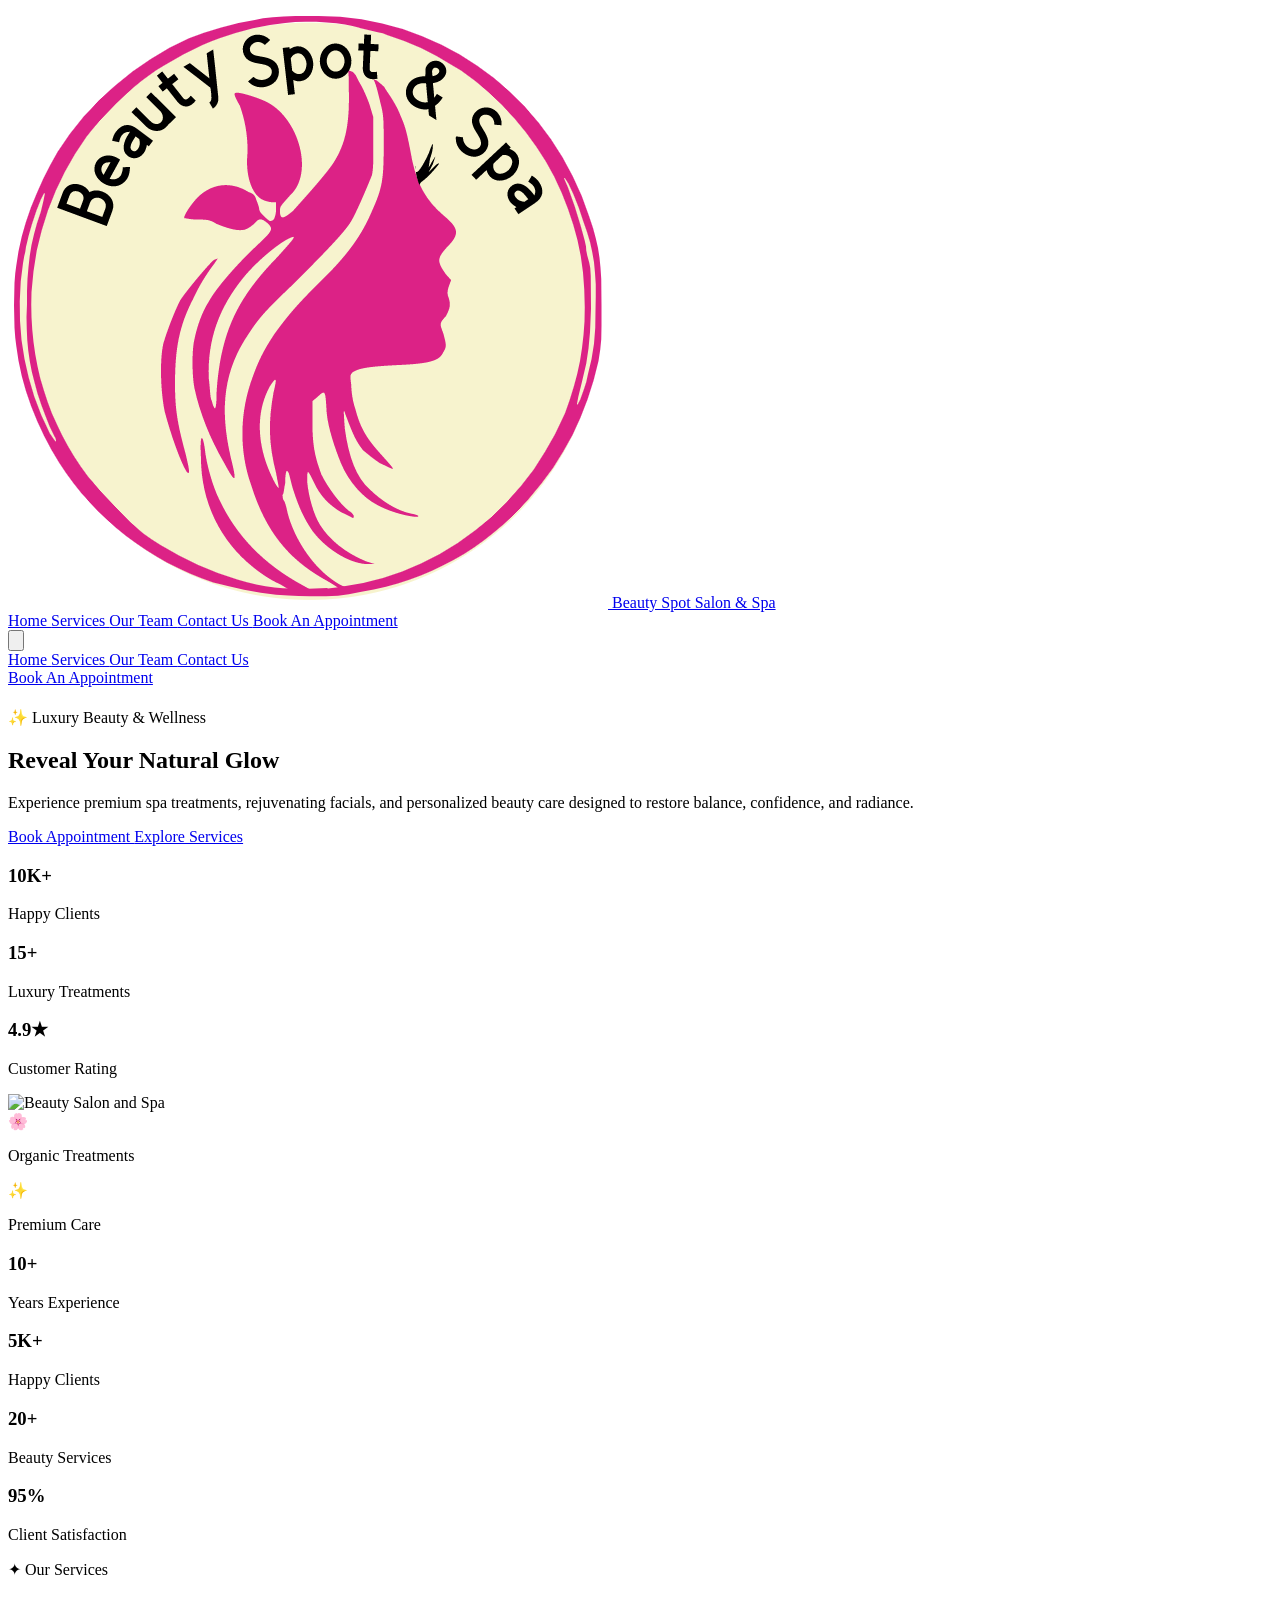
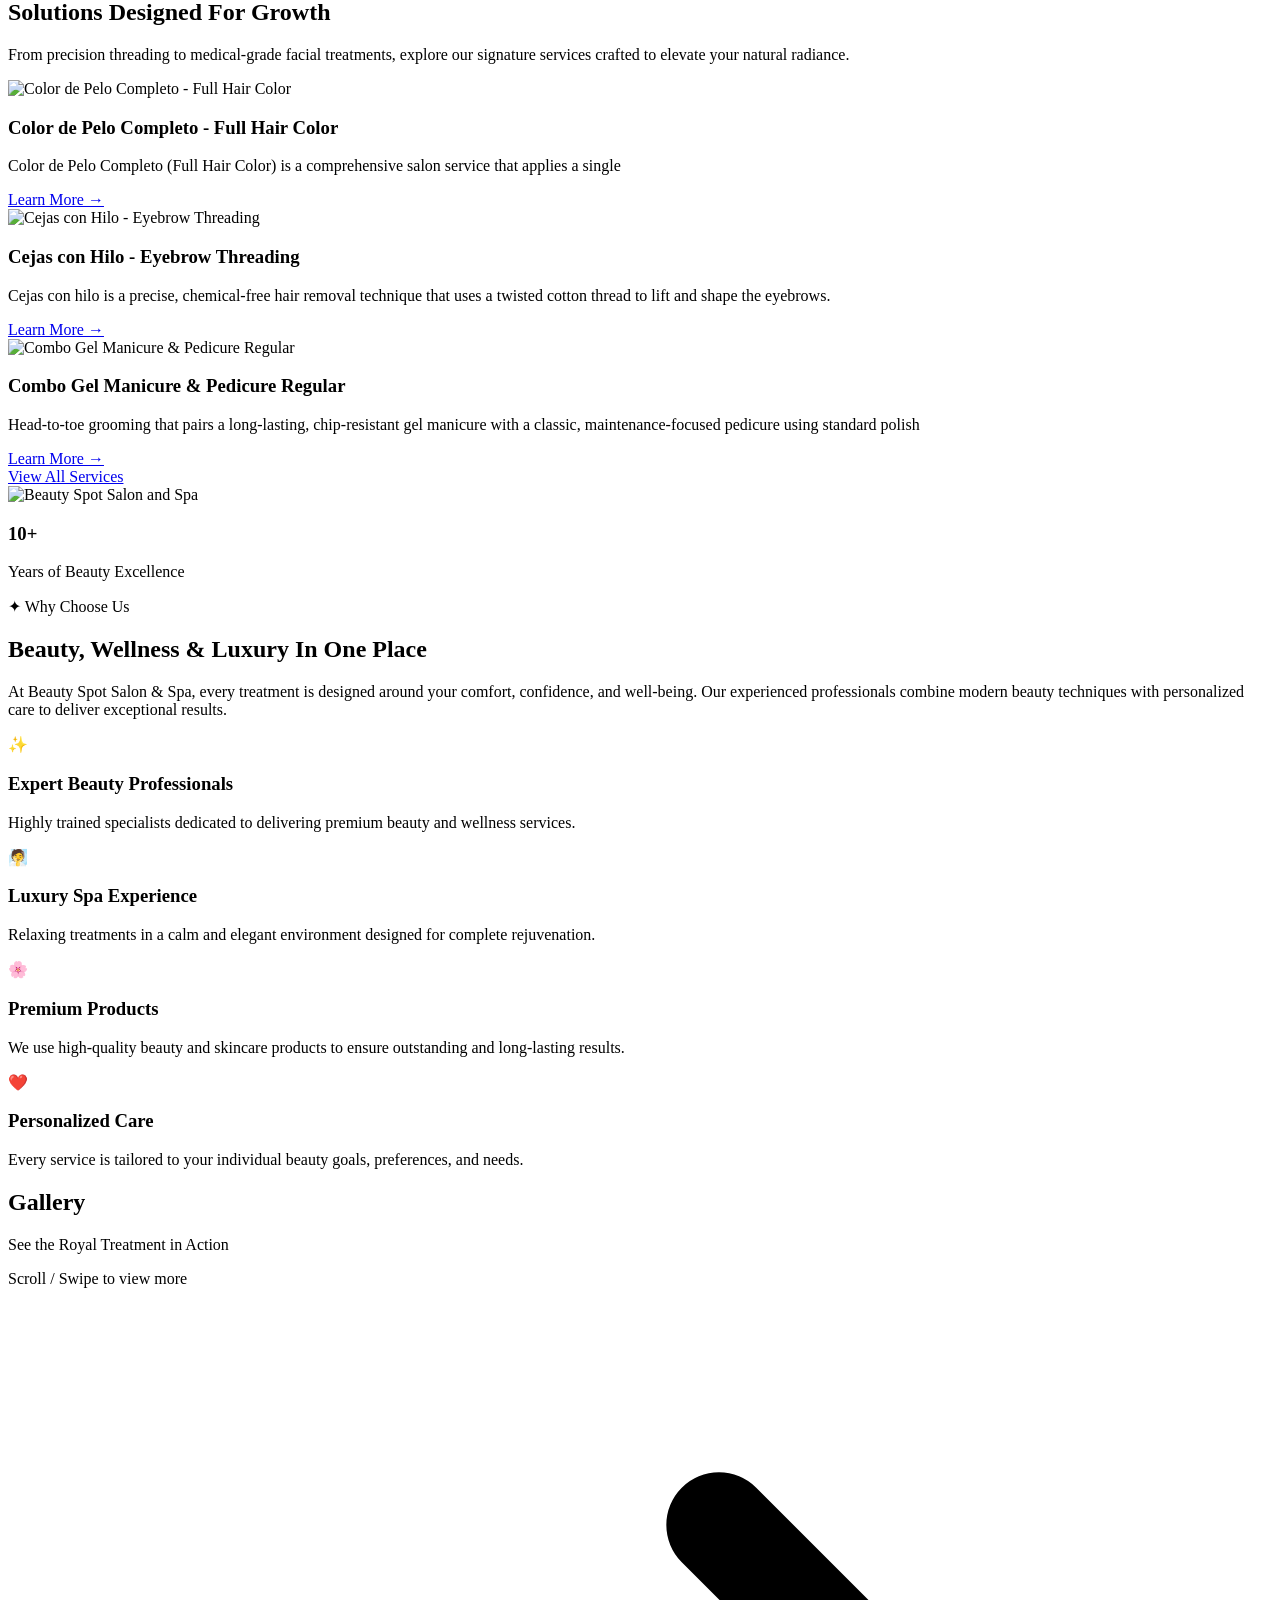
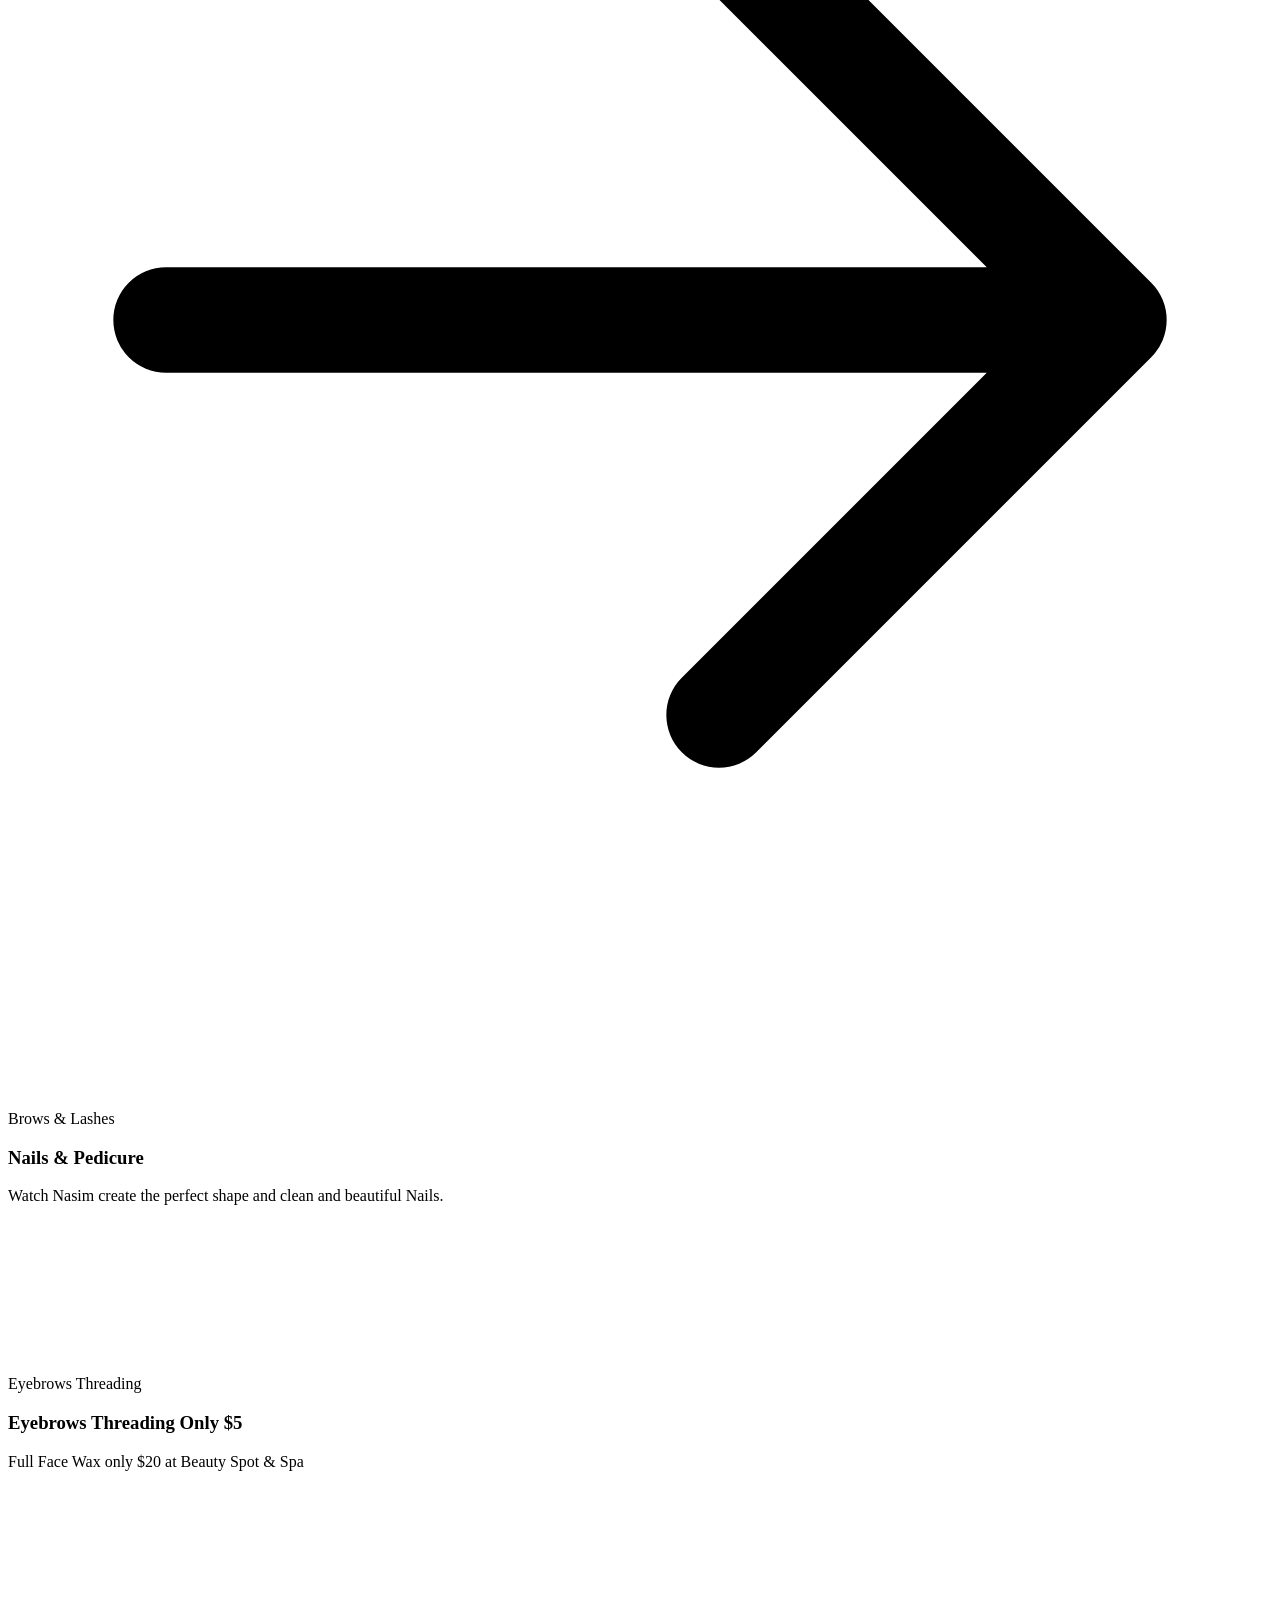
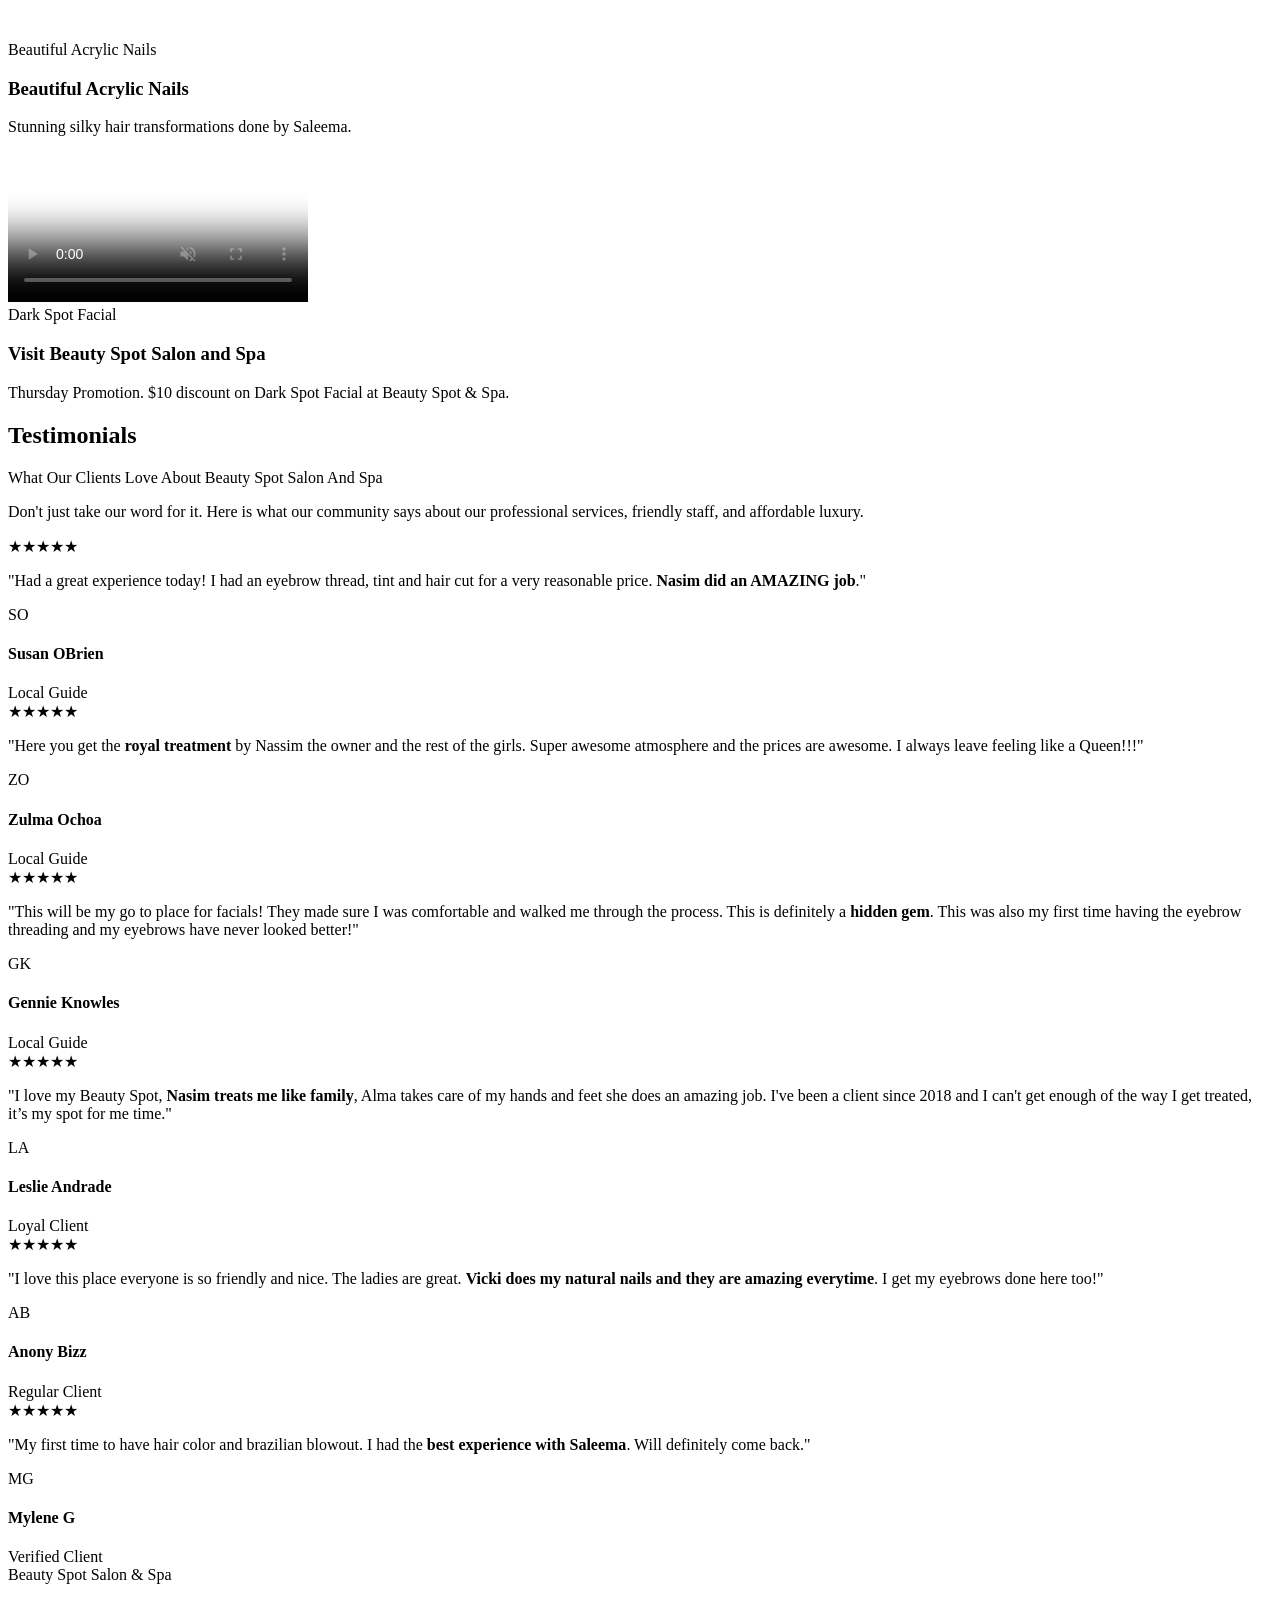
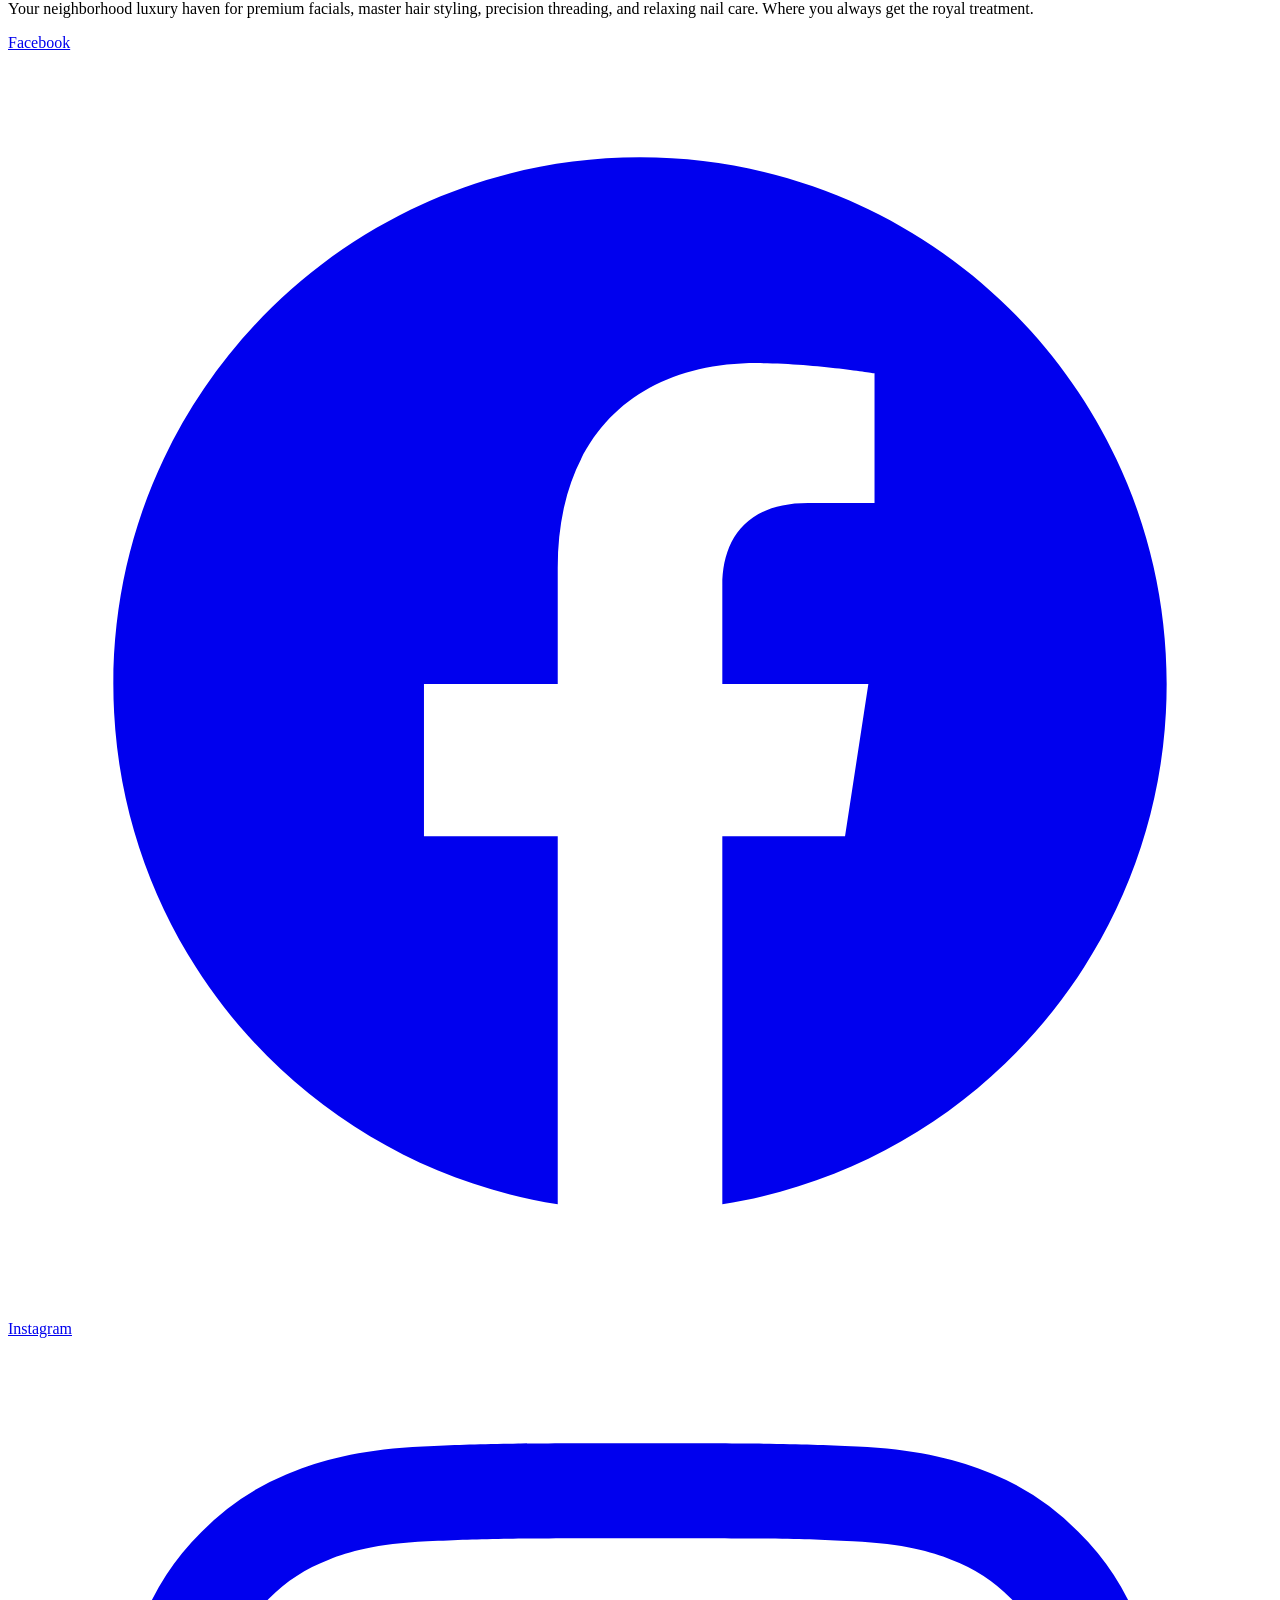
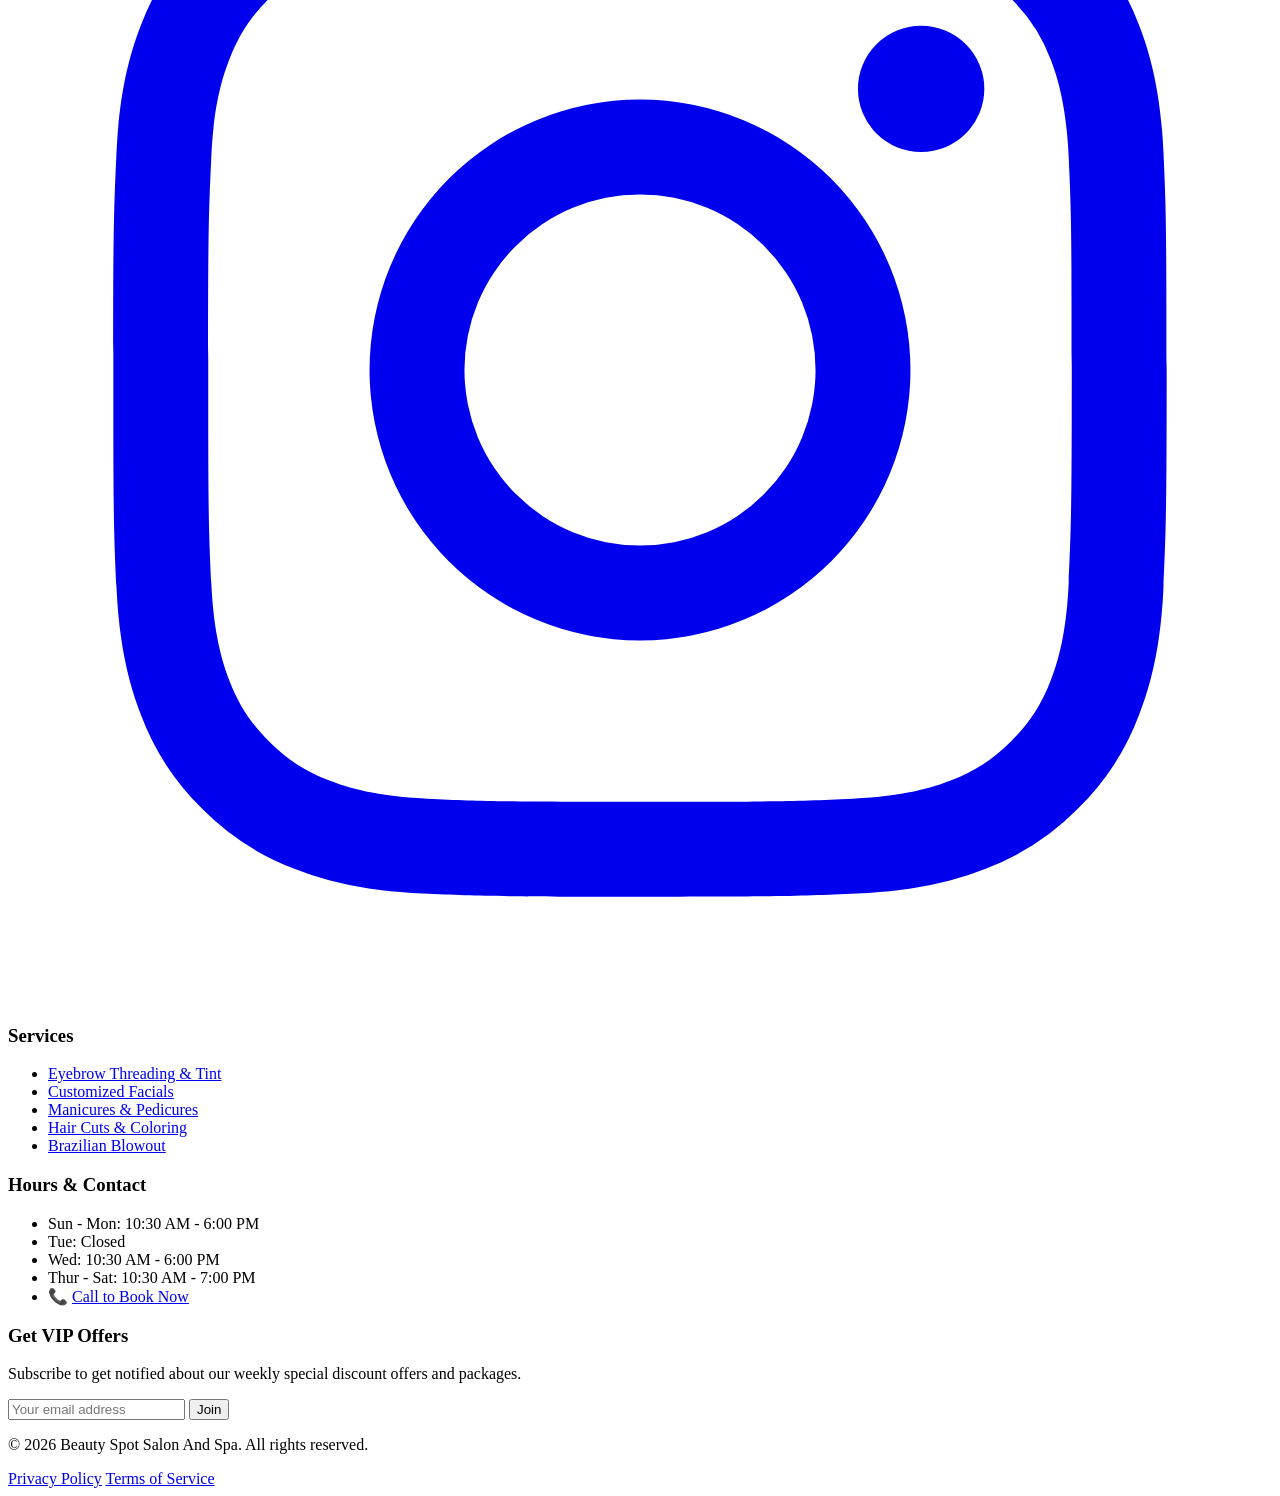
==== commit 9b306aa5: "Added videos and almost done with the Landing page Texts" ====
--- a/index.html
+++ b/index.html
@@ -85,11 +85,13 @@
                     <a href="team.html" class="text-gray-700 font-medium hover:text-pink-600 transition">
                         Our Team
                     </a>
-
-
-                    <a href="contact-us.html"
+                    <a href="contact-us.html" class="text-gray-700 font-medium hover:text-pink-600 transition">
+                        Contact Us
+                    </a>
+                    <a href="https://book.squareup.com/appointments/xancmy6iq23726/location/3J2TM0BW68773/services?rwg_token=AFd1xnHCY7Jb0t101fpadL3N3nSK1MHhAh38fLTrvk3ic2-xEOVtUNRJzjM_J1uFhnYfIpErEQzPEy23OeQTiszQjSymLBq5Bg%3D%3D"
+                        target="_blank"
                         class="rounded-full bg-gradient-to-r from-pink-500 to-rose-400 px-6 py-3 text-white font-medium shadow-lg shadow-pink-200 transition hover:scale-105">
-                        Contact Us
+                        Book An Appointment
                     </a>
 
                 </div>
@@ -119,11 +121,15 @@
                 <a href="team.html" class="block px-6 py-4 text-gray-700 hover:bg-pink-50">
                     Our Team
                 </a>
+                <a href="contact-us.html" class="block px-6 py-4 text-gray-700 hover:bg-pink-50">
+                    Contact Us
+                </a>
 
                 <div class="p-4">
-                    <a href="contact-us.html"
+                    <a href="https://book.squareup.com/appointments/xancmy6iq23726/location/3J2TM0BW68773/services?rwg_token=AFd1xnHCY7Jb0t101fpadL3N3nSK1MHhAh38fLTrvk3ic2-xEOVtUNRJzjM_J1uFhnYfIpErEQzPEy23OeQTiszQjSymLBq5Bg%3D%3D"
+                        target="_blank"
                         class="block w-full text-center rounded-full bg-gradient-to-r from-pink-500 to-rose-400 py-3 text-white font-medium">
-                        Contact Us
+                        Book An Appointment
                     </a>
                 </div>
 
@@ -287,7 +293,7 @@
         </div>
 
         <div class="text-center">
-            <h3 class="text-4xl font-bold text-pink-600">98%</h3>
+            <h3 class="text-4xl font-bold text-pink-600">95%</h3>
             <p class="mt-2 text-gray-600">Client Satisfaction</p>
         </div>
 
@@ -311,7 +317,8 @@
                 </h2>
 
                 <p class="mt-4 text-gray-600 sm:text-lg">
-                    Professional digital services that help your business stand out and grow.
+                    From precision threading to medical-grade facial treatments, explore our signature services crafted
+                    to elevate your natural radiance.
                 </p>
             </div>
 
@@ -325,17 +332,18 @@
                     <!-- Image -->
                     <div class="overflow-hidden">
                         <img src="https://lh3.googleusercontent.com/gps-cs-s/APNQkAFfzrKqZuLyh_bYHStuJa-a1m72tZkBnSysidF0EiYLurGb5vTcSqN7Izo5cVVeiipNJXd5AZvMx520M_8Vt8-Wsl7gv44Z8vcu03iKzIwuA26lC52vpjj-WsD-njLfrUBVGs84=w397-h298-k-no"
-                            alt="Massage"
+                            alt="Color de Pelo Completo - Full Hair Color"
                             class="h-56 w-full object-cover transition duration-700 group-hover:scale-110" />
                     </div>
 
                     <div class="p-6">
                         <h3 class="text-xl font-semibold text-gray-900">
-                            Massage
+                            Color de Pelo Completo - Full Hair Color
                         </h3>
 
                         <p class="mt-3 text-gray-600">
-                            Modern, fast, and scalable websites built with the latest technologies.
+                            Color de Pelo Completo (Full Hair Color) is a comprehensive salon service that applies a
+                            single
                         </p>
 
                         <a href="services.html"
@@ -351,17 +359,18 @@
 
                     <div class="overflow-hidden">
                         <img src="https://www.rushtonhall.com/content/uploads/resized/shutterstock_2345594117-199a04501e35ed732274e2d524f331d8.jpg"
-                            alt="UI UX Design"
+                            alt="Cejas con Hilo - Eyebrow Threading"
                             class="h-56 w-full object-cover transition duration-700 group-hover:scale-110" />
                     </div>
 
                     <div class="p-6">
                         <h3 class="text-xl font-semibold text-gray-900">
-                            UI/UX Design
+                            Cejas con Hilo - Eyebrow Threading
                         </h3>
 
                         <p class="mt-3 text-gray-600">
-                            Beautiful and intuitive user experiences designed to increase engagement.
+                            Cejas con hilo is a precise, chemical-free hair removal technique that uses a twisted cotton
+                            thread to lift and shape the eyebrows.
                         </p>
 
                         <a href="services.html"
@@ -377,17 +386,18 @@
 
                     <div class="overflow-hidden">
                         <img src="https://static.photodexia.com/largeweb/repository/u-enblog/bd75baef8bb4c01eeaaafc820df1bc8aphoto1616394584738fc6e612e71b9"
-                            alt="Digital Marketing"
+                            alt="Combo Gel Manicure & Pedicure Regular"
                             class="h-56 w-full object-cover transition duration-700 group-hover:scale-110" />
                     </div>
 
                     <div class="p-6">
                         <h3 class="text-xl font-semibold text-gray-900">
-                            Digital Marketing
+                            Combo Gel Manicure & Pedicure Regular
                         </h3>
 
                         <p class="mt-3 text-gray-600">
-                            SEO, advertising, and growth strategies that generate measurable results.
+                            Head-to-toe grooming that pairs a long-lasting, chip-resistant gel manicure with a classic,
+                            maintenance-focused pedicure using standard polish
                         </p>
 
                         <a href="services.html"
@@ -579,17 +589,20 @@
                 <div
                     class="w-[280px] sm:w-[340px] shrink-0 snap-start bg-white rounded-2xl overflow-hidden shadow-sm border border-neutral-200/60 group hover:shadow-md transition-all">
                     <div class="relative aspect-[9/16] bg-neutral-900">
-                        <video controls preload="metadata" class="w-full h-full object-cover"
-                            poster="videos/eyebrow-thumbnail.jpg">
-                            <source src="videos/eyebrow-threading.mp4" type="video/mp4">
+                        <video loading="lazy" preload="none" class="w-full h-full object-cover"
+                            poster="videos/Acrylic Nails & Pedicure at Beauty Spot & Spa. Visit Beauty Spot at 1927 E Belt Line Rd, Carroll.mp4"
+                            autoplay muted loop>
+                            <source
+                                src="videos/Acrylic Nails & Pedicure at Beauty Spot & Spa. Visit Beauty Spot at 1927 E Belt Line Rd, Carroll.mp4"
+                                type="video/mp4">
                             Your browser does not support the video tag.
                         </video>
                     </div>
                     <div class="p-4">
                         <span class="text-xs font-semibold text-pink-600 uppercase tracking-wider">Brows & Lashes</span>
-                        <h3 class="text-base font-bold text-neutral-800 mt-0.5">Precision Eyebrow Threading</h3>
-                        <p class="text-xs text-neutral-500 mt-1">Watch Nasim create the perfect shape and clean clean
-                            lines.</p>
+                        <h3 class="text-base font-bold text-neutral-800 mt-0.5">Nails & Pedicure</h3>
+                        <p class="text-xs text-neutral-500 mt-1">Watch Nasim create the perfect shape and clean
+                            and beautiful Nails.</p>
                     </div>
                 </div>
 
@@ -597,17 +610,20 @@
                 <div
                     class="w-[280px] sm:w-[340px] shrink-0 snap-start bg-white rounded-2xl overflow-hidden shadow-sm border border-neutral-200/60 group hover:shadow-md transition-all">
                     <div class="relative aspect-[9/16] bg-neutral-900">
-                        <video controls preload="metadata" class="w-full h-full object-cover"
-                            poster="videos/facial-thumbnail.jpg">
-                            <source src="videos/luxury-facial.mp4" type="video/mp4">
+                        <video loading="lazy" preload="none" class="w-full h-full object-cover"
+                            poster="videos/Eyebrows Threading only $5 , Full Face Wax only $20 at Beauty Spot & Spa. Visit Beauty Spot at 1.mp4"
+                            autoplay muted loop>
+                            <source
+                                src="videos/Eyebrows Threading only $5 , Full Face Wax only $20 at Beauty Spot & Spa. Visit Beauty Spot at 1.mp4"
+                                type="video/mp4">
                             Your browser does not support the video tag.
                         </video>
                     </div>
                     <div class="p-4">
-                        <span class="text-xs font-semibold text-pink-600 uppercase tracking-wider">Skin Care</span>
-                        <h3 class="text-base font-bold text-neutral-800 mt-0.5">Custom Glow Facial</h3>
-                        <p class="text-xs text-neutral-500 mt-1">A walkthrough of our soothing and clarifying skin
-                            treatments.</p>
+                        <span class="text-xs font-semibold text-pink-600 uppercase tracking-wider">Eyebrows
+                            Threading</span>
+                        <h3 class="text-base font-bold text-neutral-800 mt-0.5">Eyebrows Threading Only $5</h3>
+                        <p class="text-xs text-neutral-500 mt-1">Full Face Wax only $20 at Beauty Spot & Spa</p>
                     </div>
                 </div>
 
@@ -615,15 +631,19 @@
                 <div
                     class="w-[280px] sm:w-[340px] shrink-0 snap-start bg-white rounded-2xl overflow-hidden shadow-sm border border-neutral-200/60 group hover:shadow-md transition-all">
                     <div class="relative aspect-[9/16] bg-neutral-900">
-                        <video controls preload="metadata" class="w-full h-full object-cover"
-                            poster="videos/hair-thumbnail.jpg">
-                            <source src="videos/brazilian-blowout.mp4" type="video/mp4">
+                        <video loading="lazy" preload="none" class="w-full h-full object-cover"
+                            poster="videos/Beautiful Acrylic Nails at Beauty Spot & Spa. Visit Beauty Spot at 1927 E Belt Line Rd, Carrollt.mp4"
+                            autoplay muted loop>
+                            <source
+                                src="videos/Beautiful Acrylic Nails at Beauty Spot & Spa. Visit Beauty Spot at 1927 E Belt Line Rd, Carrollt.mp4"
+                                type="video/mp4">
                             Your browser does not support the video tag.
                         </video>
                     </div>
                     <div class="p-4">
-                        <span class="text-xs font-semibold text-pink-600 uppercase tracking-wider">Hair Salon</span>
-                        <h3 class="text-base font-bold text-neutral-800 mt-0.5">Brazilian Blowout Transformation</h3>
+                        <span class="text-xs font-semibold text-pink-600 uppercase tracking-wider">Beautiful Acrylic
+                            Nails</span>
+                        <h3 class="text-base font-bold text-neutral-800 mt-0.5">Beautiful Acrylic Nails</h3>
                         <p class="text-xs text-neutral-500 mt-1">Stunning silky hair transformations done by Saleema.
                         </p>
                     </div>
@@ -633,17 +653,21 @@
                 <div
                     class="w-[280px] sm:w-[340px] shrink-0 snap-start bg-white rounded-2xl overflow-hidden shadow-sm border border-neutral-200/60 group hover:shadow-md transition-all">
                     <div class="relative aspect-[9/16] bg-neutral-900">
-                        <video controls preload="metadata" class="w-full h-full object-cover"
-                            poster="videos/nails-thumbnail.jpg">
-                            <source src="videos/gel-pedicure.mp4" type="video/mp4">
+                        <video controls loading="lazy" preload="none" class="w-full h-full object-cover"
+                            poster="videos/Thursday Promotion. $10 discount on Dark Spot Facial at Beauty Spot & Spa. Visit Beauty Spot at .mp4"
+                            autoplay loop muted>
+                            <source
+                                src="videos/Thursday Promotion. $10 discount on Dark Spot Facial at Beauty Spot & Spa. Visit Beauty Spot at .mp4"
+                                type="video/mp4">
                             Your browser does not support the video tag.
                         </video>
                     </div>
                     <div class="p-4">
-                        <span class="text-xs font-semibold text-pink-600 uppercase tracking-wider">Nail Care</span>
-                        <h3 class="text-base font-bold text-neutral-800 mt-0.5">Gel Manicure & Pedicure Care</h3>
-                        <p class="text-xs text-neutral-500 mt-1">Relaxing spa day treatments with luxury care by Vicki
-                            and Alma.</p>
+                        <span class="text-xs font-semibold text-pink-600 uppercase tracking-wider">Dark Spot
+                            Facial</span>
+                        <h3 class="text-base font-bold text-neutral-800 mt-0.5">Visit Beauty Spot Salon and Spa</h3>
+                        <p class="text-xs text-neutral-500 mt-1">Thursday Promotion. $10 discount on Dark Spot Facial at
+                            Beauty Spot & Spa.</p>
                     </div>
                 </div>
 
--- a/css/style.css
+++ b/css/style.css
@@ -1,4 +1,4 @@
-html { 
+html {
     scroll-behavior: smooth;
     overflow-x: hidden;
 }
@@ -76,53 +76,52 @@
 
 /* Initial hidden state: pushed down and invisible */
 .scroll-reveal {
-  opacity: 0;
-  will-change: transform, opacity;
-  transform: translateY(40px);
-  transition: opacity 1.2s cubic-bezier(0.16, 1, 0.3, 1), 
-              transform 1.2s cubic-bezier(0.16, 1, 0.3, 1);
-  will-change: transform, opacity;
+    opacity: 0;
+    will-change: transform, opacity;
+    transform: translateY(40px);
+    transition: opacity 1.2s cubic-bezier(0.16, 1, 0.3, 1),
+        transform 1.2s cubic-bezier(0.16, 1, 0.3, 1);
+    will-change: transform, opacity;
 }
 
 @media (prefers-reduced-motion: reduce) {
-  .animate-float,
-  .animate-float-delayed {
-    animation: none;
-  }
 
-  .scroll-reveal {
-    opacity: 1;
-    transform: none;
-    transition: none;
-  }
+    .animate-float,
+    .animate-float-delayed {
+        animation: none;
+    }
+
+    .scroll-reveal {
+        opacity: 1;
+        transform: none;
+        transition: none;
+    }
 }
 
 /* Active visible state: snapped back to original position */
 .scroll-reveal.active {
-  opacity: 1;
-  transform: translateY(0);
+    opacity: 1;
+    transform: translateY(0);
 }
 
 /*  Custom Keyframe Injector  */
 
 @keyframes loaderLine {
-  0% {
-    transform: scaleX(0) translateX(0);
-  }
-  40% {
-    transform: scaleX(0.4) translateX(50%);
-  }
-  80% {
-    transform: scaleX(0) translateX(100%); /* Changed from 250% */
-  }
-  100% {
-    transform: scaleX(0) translateX(100%); /* Changed from 250% */
-  }
+    0% {
+        transform: scaleX(0) translateX(0);
+    }
+
+    40% {
+        transform: scaleX(0.4) translateX(50%);
+    }
+
+    80% {
+        transform: scaleX(0) translateX(100%);
+        /* Changed from 250% */
+    }
+
+    100% {
+        transform: scaleX(0) translateX(100%);
+        /* Changed from 250% */
+    }
 }
-
-
-
-
-
-
-/* =============== Testimonial =============== */
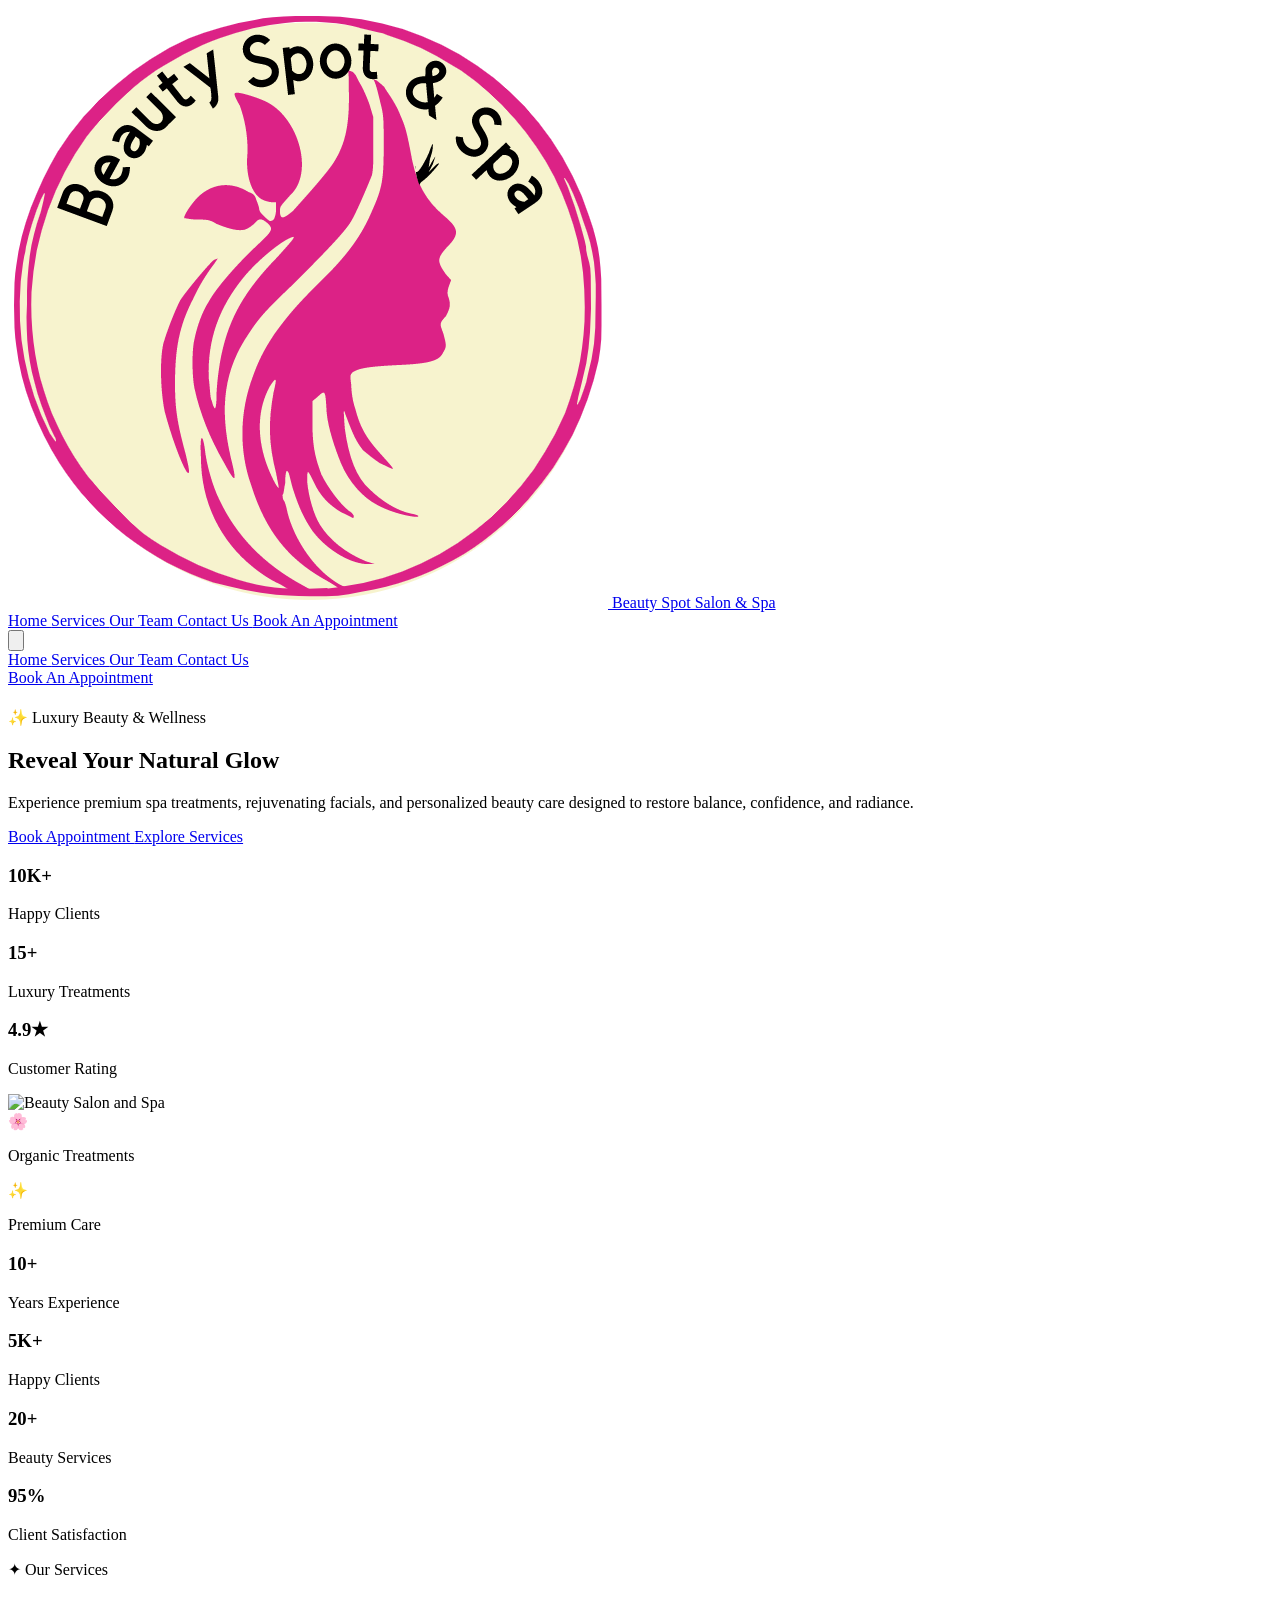
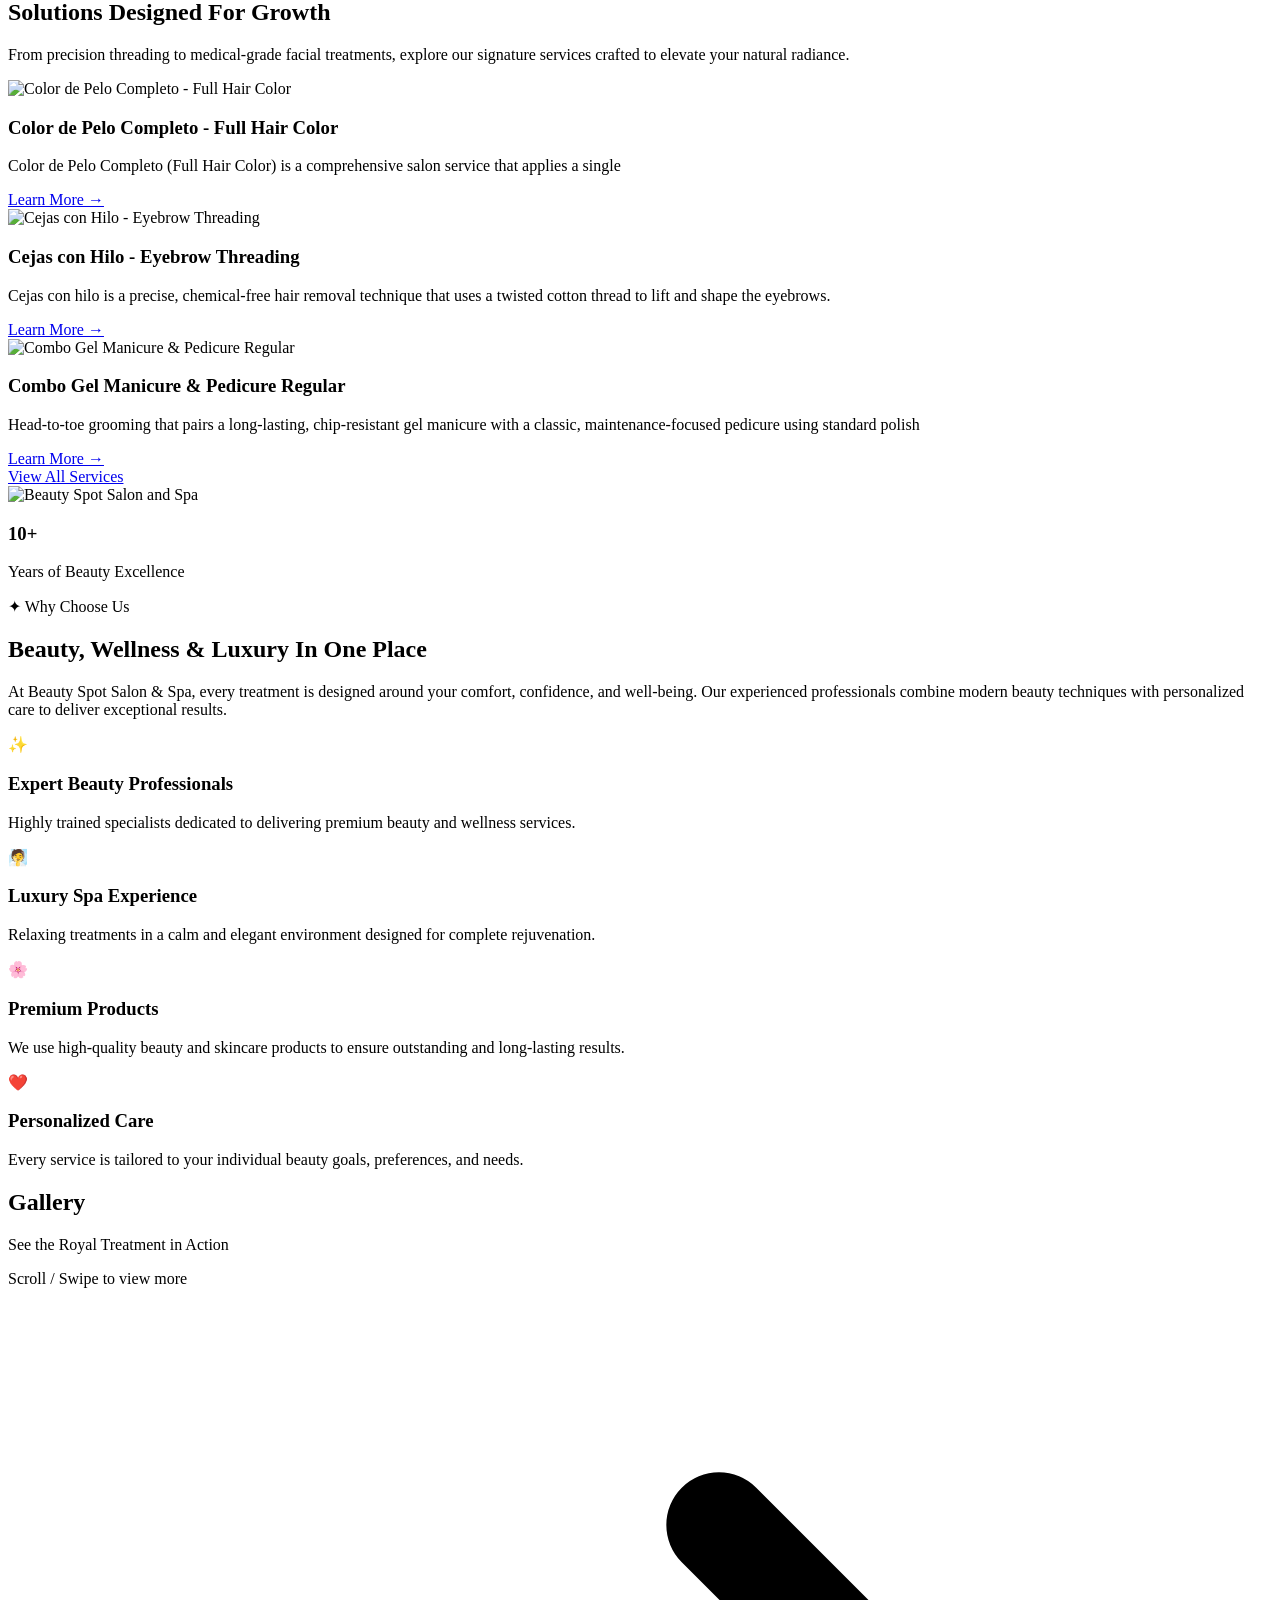
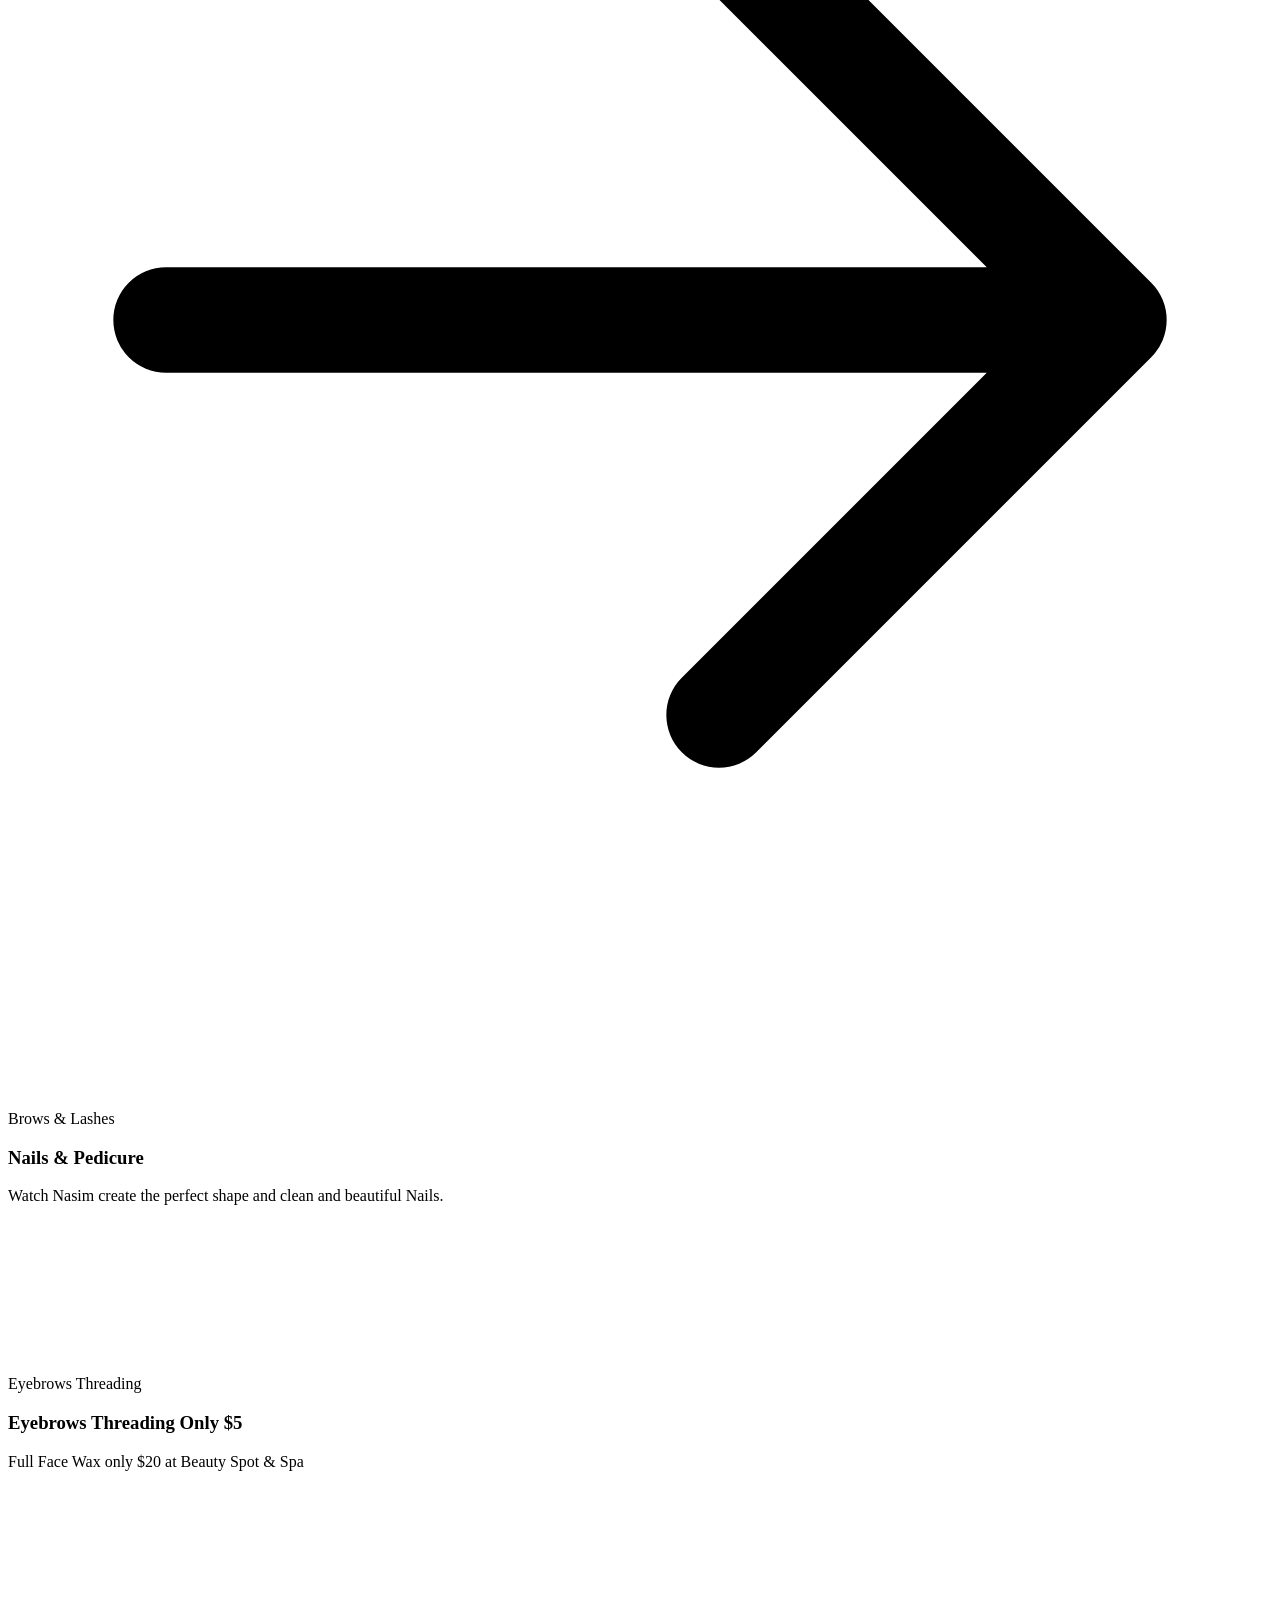
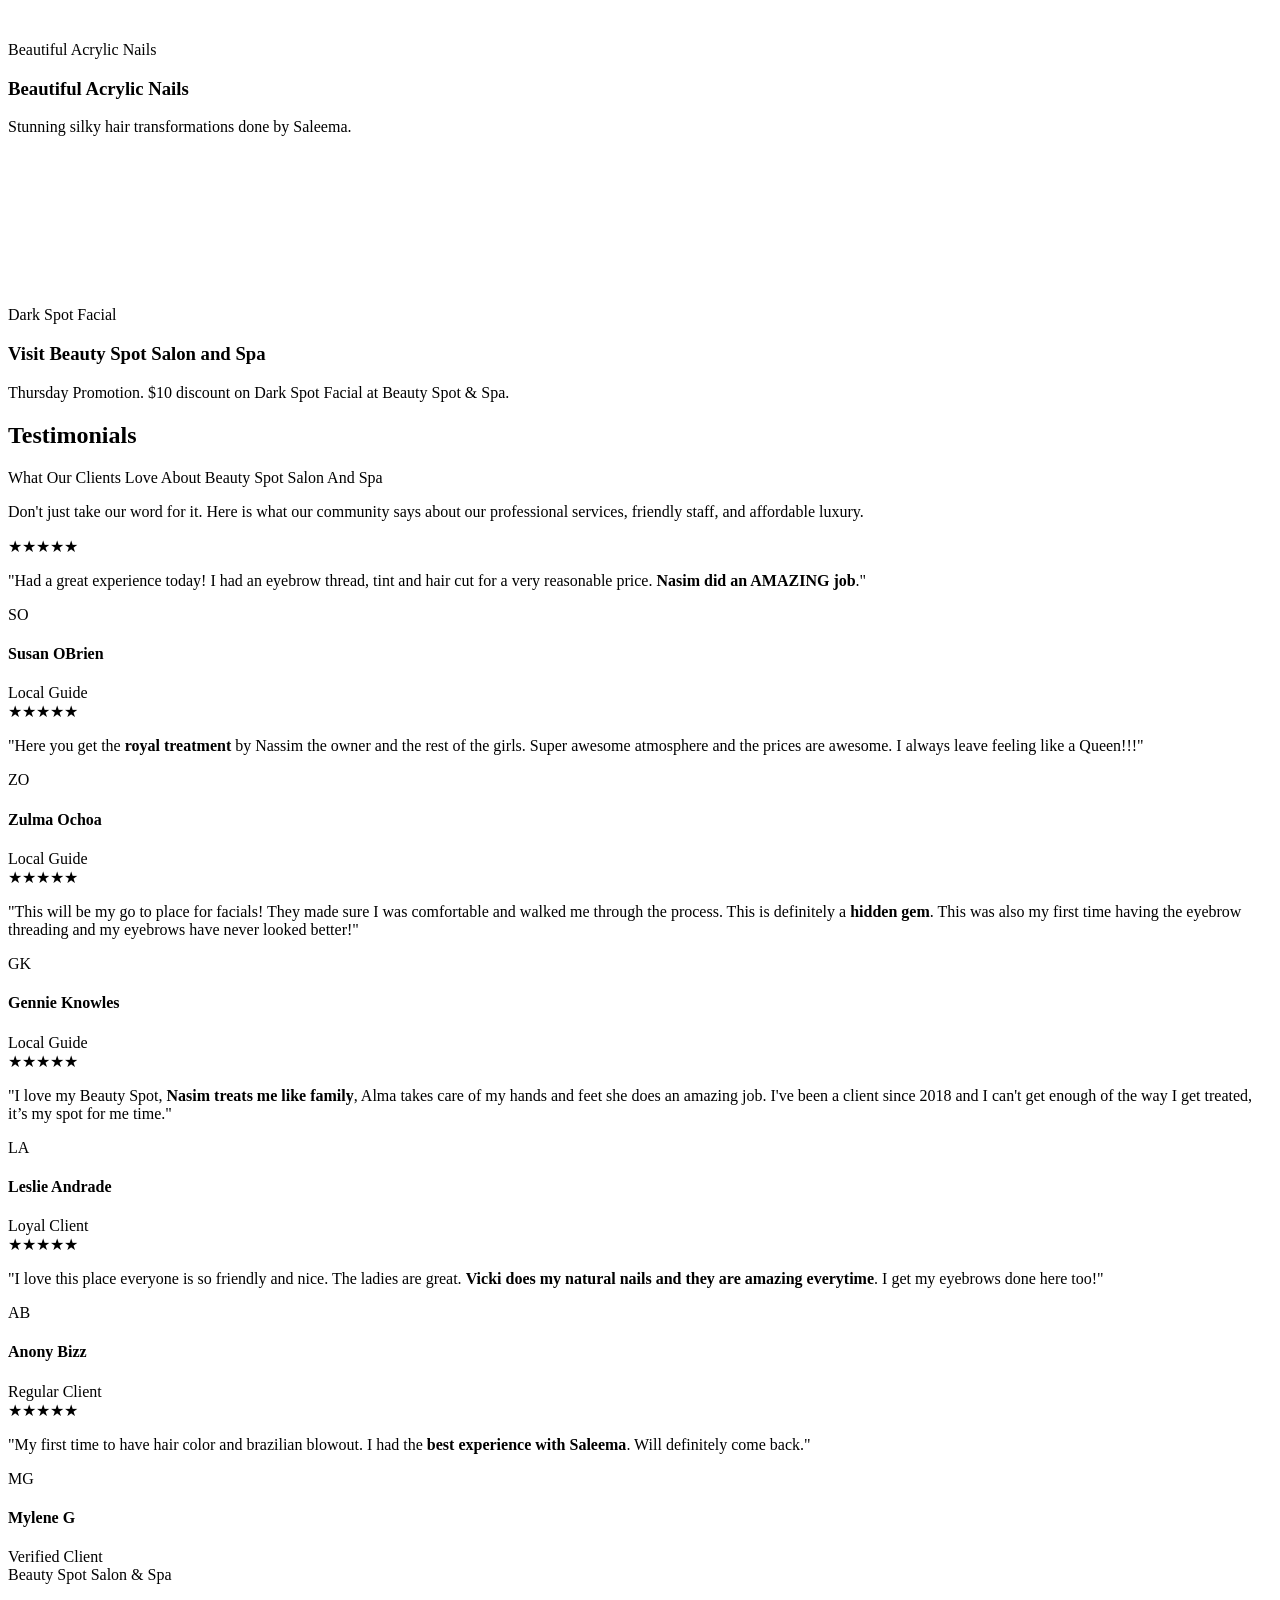
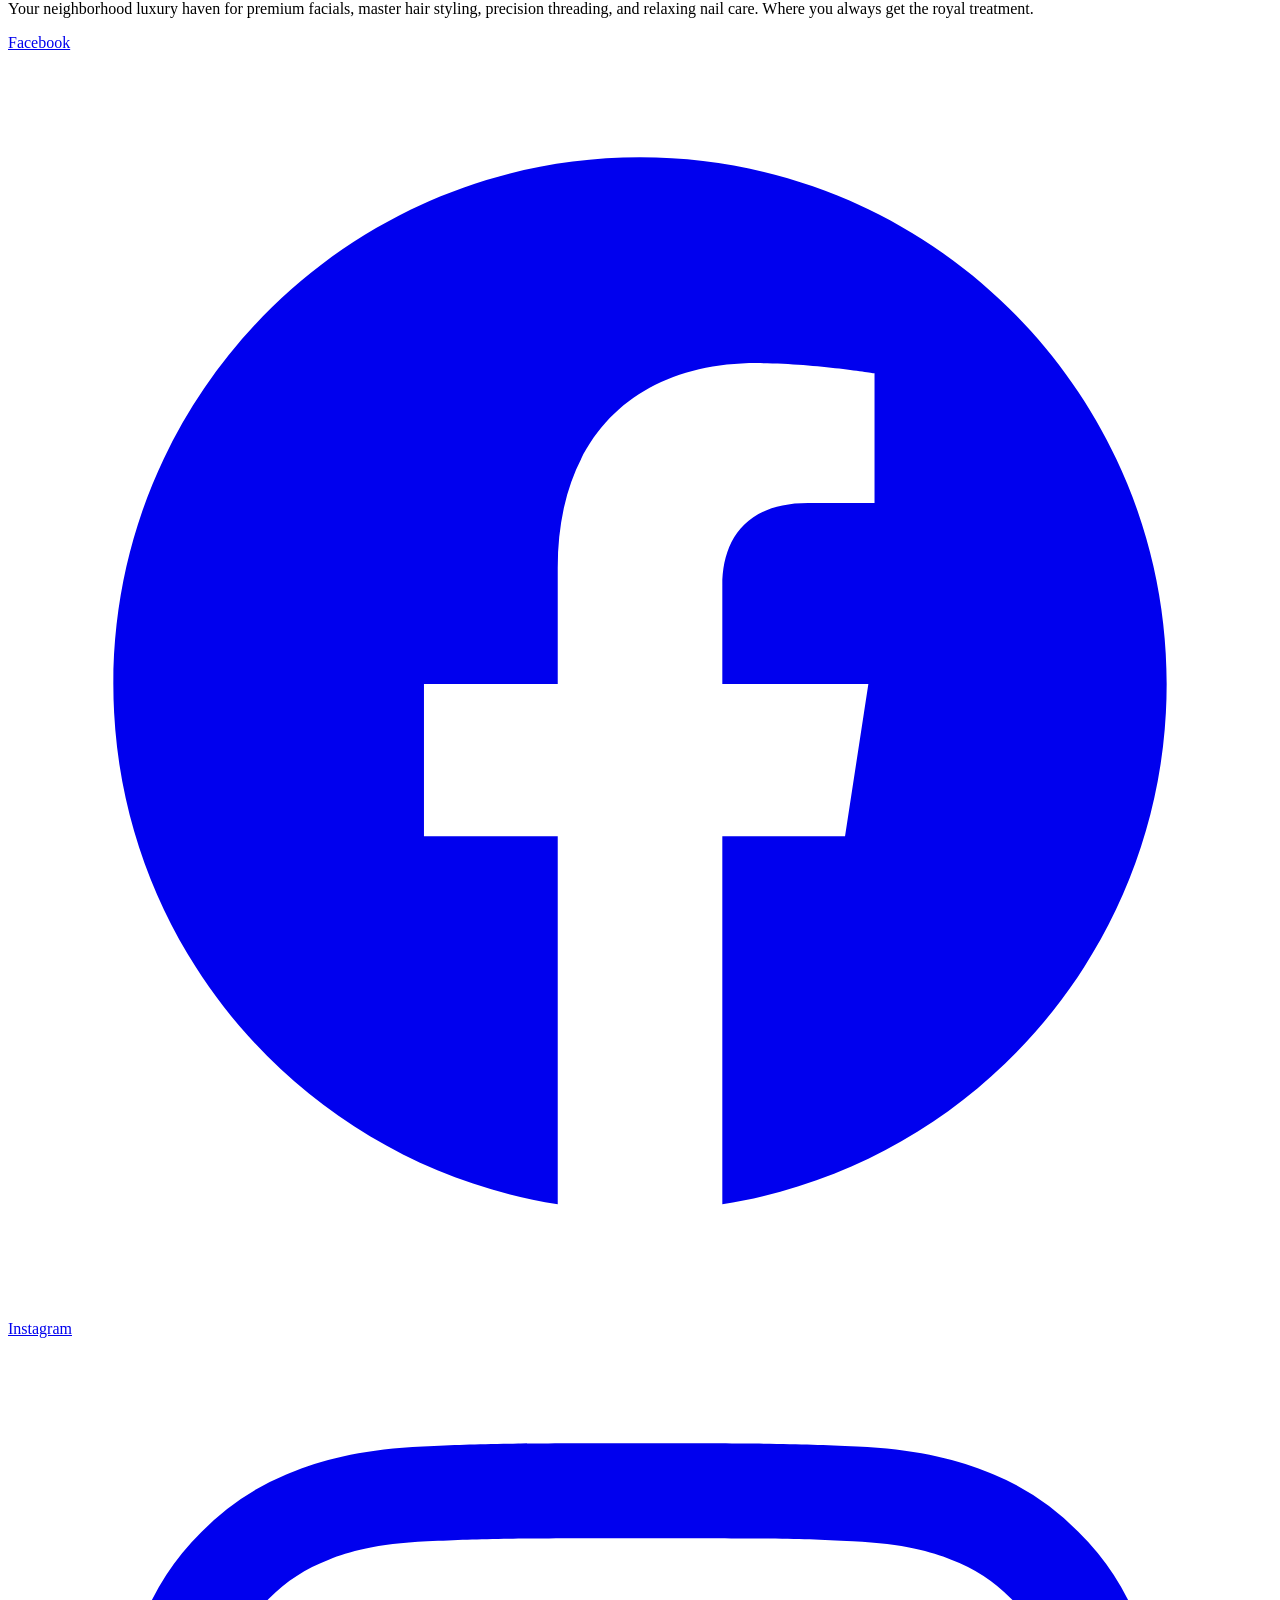
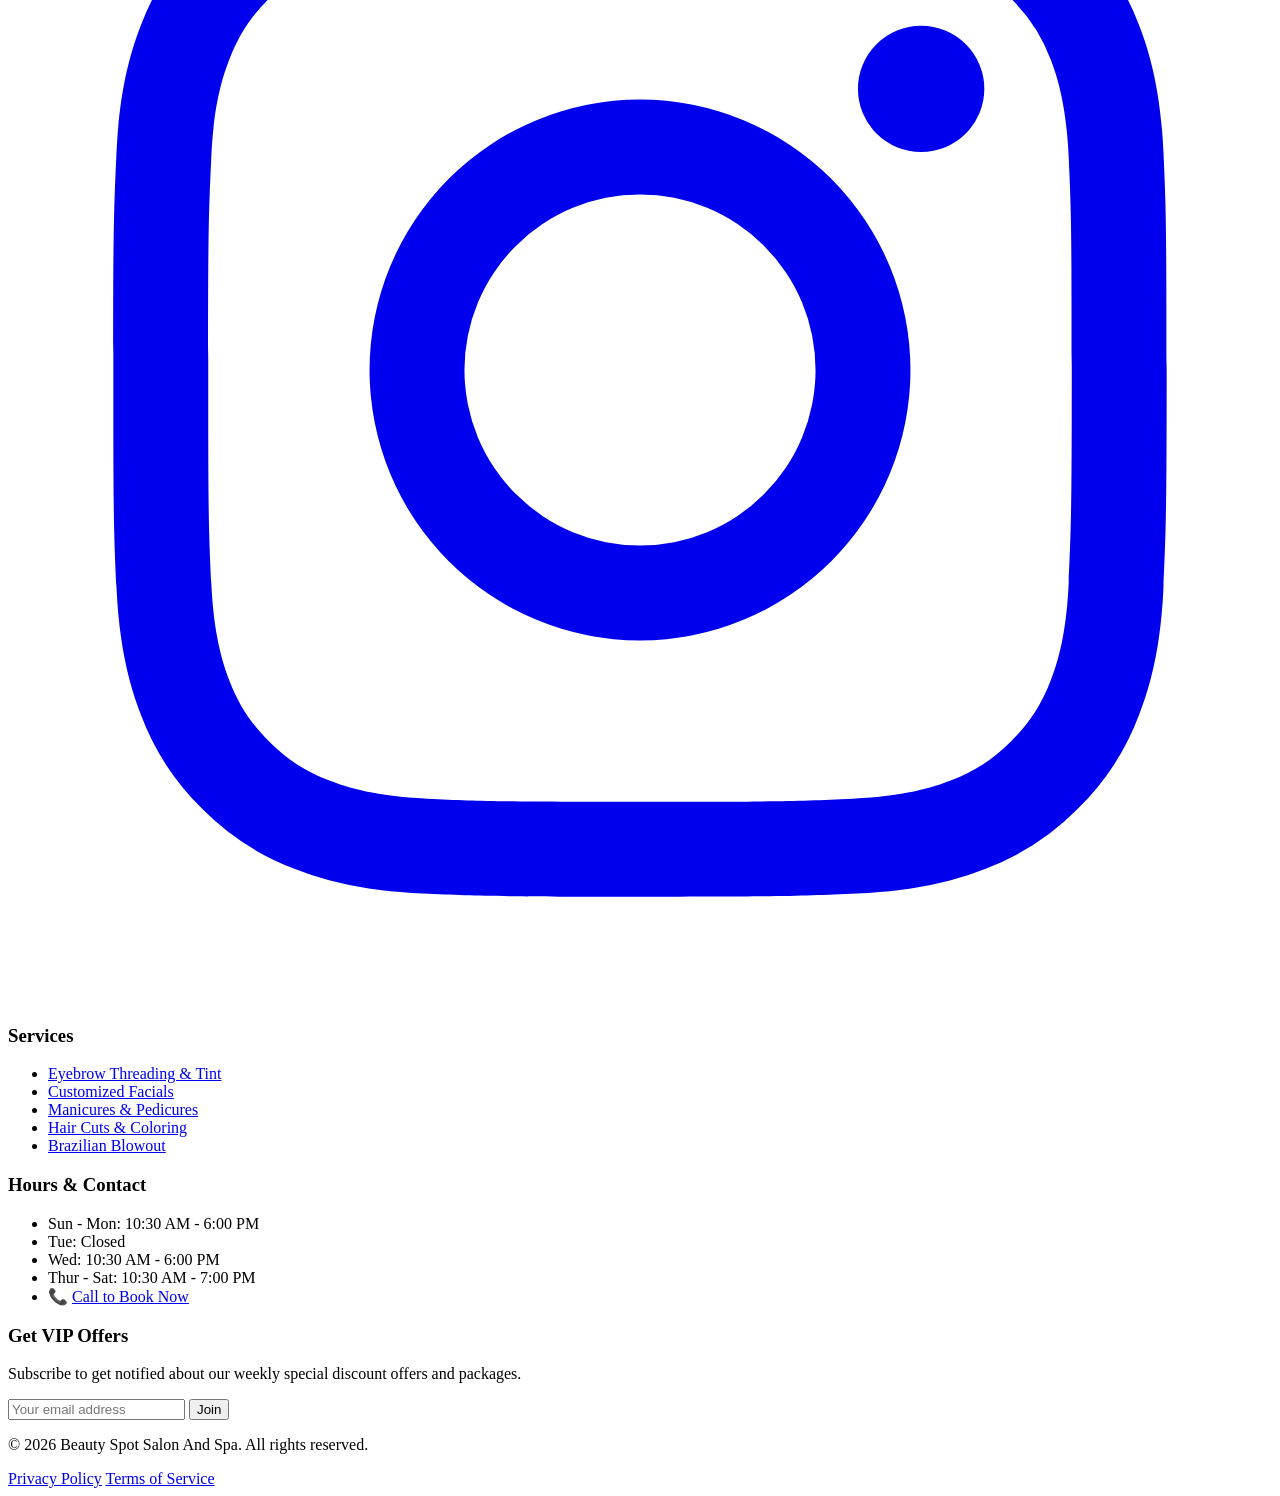
==== commit 25fd82a3: "Video Bug Fixed" ====
--- a/index.html
+++ b/index.html
@@ -653,7 +653,7 @@
                 <div
                     class="w-[280px] sm:w-[340px] shrink-0 snap-start bg-white rounded-2xl overflow-hidden shadow-sm border border-neutral-200/60 group hover:shadow-md transition-all">
                     <div class="relative aspect-[9/16] bg-neutral-900">
-                        <video controls loading="lazy" preload="none" class="w-full h-full object-cover"
+                        <video loading="lazy" preload="none" class="w-full h-full object-cover"
                             poster="videos/Thursday Promotion. $10 discount on Dark Spot Facial at Beauty Spot & Spa. Visit Beauty Spot at .mp4"
                             autoplay loop muted>
                             <source
